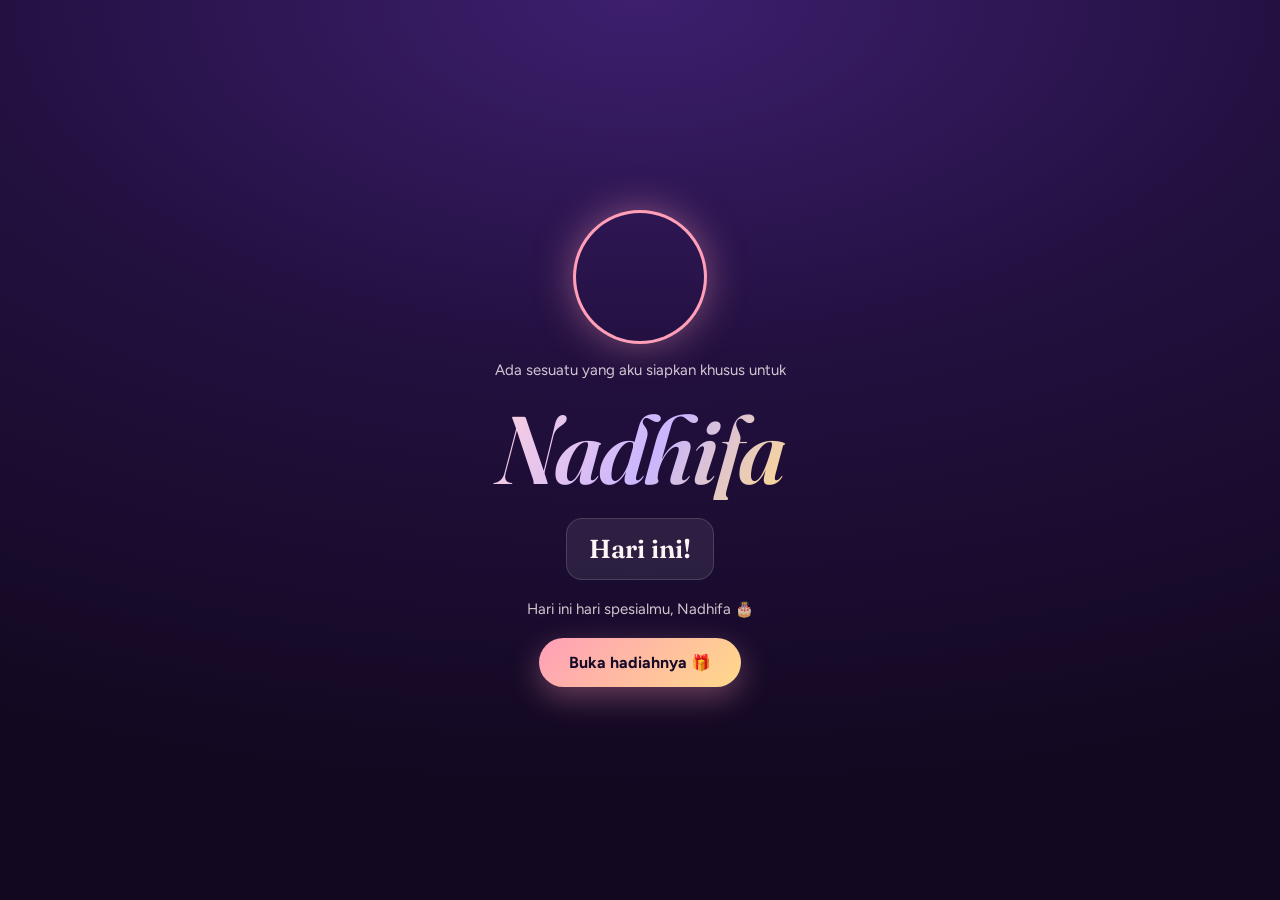
==== index.html @ c9a2a44f "Add files via upload" ====
<!DOCTYPE html>
<html lang="id"><head>
<meta charset="UTF-8"><meta name="viewport" content="width=device-width,initial-scale=1,viewport-fit=cover">
<title>Untuk Nadhifa 🤍</title>
<link rel="preconnect" href="https://fonts.googleapis.com"><link rel="preconnect" href="https://fonts.gstatic.com" crossorigin>
<link href="https://fonts.googleapis.com/css2?family=Fraunces:ital,opsz,wght@0,9..144,500;0,9..144,700;1,9..144,400;1,9..144,600&family=Figtree:wght@400;600;700&display=swap" rel="stylesheet">
<style>
:root{--ink:#170b29;--night:#2b1650;--rose:#ff9fb8;--lilac:#c9b6ff;--gold:#ffd98a;--paper:#fff5f7;--serif:'Fraunces',Georgia,serif;--sans:'Figtree',system-ui,sans-serif}
*{box-sizing:border-box;margin:0;-webkit-tap-highlight-color:transparent}
html,body{height:100%;overflow:hidden;background:var(--ink);color:var(--paper);font-family:var(--sans)}
body{background:radial-gradient(120% 90% at 50% 0%,#3d1f6e 0%,#22103f 45%,#12081f 100%)}
#bgphoto{position:fixed;inset:-5%;background-size:cover;background-position:center;filter:blur(26px) saturate(1.2);opacity:.28;transition:opacity 1s}
canvas#fx{position:fixed;inset:0;width:100%;height:100%;pointer-events:none;z-index:50}
#ghost{position:fixed;inset:0;pointer-events:none;overflow:hidden;z-index:1}
.gb{opacity:.55;position:absolute;bottom:-60px;max-width:70vw;padding:9px 14px;border-radius:18px 18px 18px 4px;background:rgba(255,255,255,.09);border:1px solid rgba(255,255,255,.14);font-size:13px;color:#ffe3ec;backdrop-filter:blur(3px);animation:rise linear forwards}
@keyframes rise{to{transform:translateY(-115vh) rotate(var(--r,0deg));opacity:0}}
.st{position:fixed;inset:0;z-index:5;display:flex;flex-direction:column;align-items:center;justify-content:center;gap:18px;padding:max(24px,env(safe-area-inset-top)) 24px max(24px,env(safe-area-inset-bottom));text-align:center;opacity:0;visibility:hidden;transform:scale(.97);transition:opacity .7s,transform .7s,visibility .7s}
.st.on{opacity:1;visibility:visible;transform:none}
h1,h2{font-family:var(--serif);font-weight:600;line-height:1.05;letter-spacing:-.02em}
h1{font-size:clamp(54px,17vw,96px);font-style:italic;background:linear-gradient(120deg,#ffd0dd,#c9b6ff 55%,#ffd98a);-webkit-background-clip:text;background-clip:text;color:transparent;padding:0 .1em}
h2{font-size:clamp(28px,8vw,40px)}
p.sub{font-size:15px;opacity:.8;max-width:30ch;line-height:1.5}
.btn{font:700 16px var(--sans);color:var(--ink);background:linear-gradient(135deg,var(--rose),var(--gold));border:0;border-radius:999px;padding:15px 30px;box-shadow:0 10px 30px rgba(255,159,184,.35);cursor:pointer;transition:transform .2s}
.btn:active{transform:scale(.95)}.btn.ghost{background:rgba(255,255,255,.1);color:var(--paper);box-shadow:none;border:1px solid rgba(255,255,255,.25)}
.btn[hidden]{display:none}
.cd{display:flex;gap:10px}.cd div{min-width:64px;padding:10px 6px;border-radius:16px;background:rgba(255,255,255,.08);border:1px solid rgba(255,255,255,.14)}
.cd b{display:block;font:600 26px var(--serif)}.cd small{font-size:11px;opacity:.7}
/* kue */
#cake{position:relative;width:300px;height:250px}
.tier{position:absolute;left:50%;transform:translateX(-50%);border-radius:14px 14px 10px 10px;box-shadow:inset 0 -10px 0 rgba(0,0,0,.08)}
.t1{bottom:0;width:290px;height:78px;background:linear-gradient(#ffc2d3,#ff9fb8)}.t2{bottom:78px;width:230px;height:66px;background:linear-gradient(#fff0f4,#ffd5e0)}.t3{bottom:144px;width:240px;height:22px;background:#c9b6ff;border-radius:12px}
.t2:before,.t1:before{content:"";position:absolute;inset:0 0 auto 0;height:20px;border-radius:14px 14px 40% 40%/14px 14px 100% 100%;background:rgba(255,255,255,.75)}
.cn{position:absolute;bottom:166px;width:8px;height:30px;border-radius:3px;background:repeating-linear-gradient(135deg,#fff,#fff 5px,var(--rose) 5px,var(--rose) 10px);cursor:pointer}
.cn:before{content:"";position:absolute;inset:-14px -9px -4px}
.fl{position:absolute;left:50%;bottom:100%;width:9px;height:15px;margin-left:-4.5px;border-radius:50% 50% 50% 50%/65% 65% 35% 35%;background:radial-gradient(#fff,var(--gold) 55%,#ff8a5c);box-shadow:0 0 12px 4px rgba(255,200,100,.7);transform-origin:50% 100%;animation:fk .35s infinite alternate}
@keyframes fk{to{transform:scale(1.12,.9) rotate(5deg)}}
.cn.off .fl{display:none}.cn.off:after{content:"";position:absolute;left:3px;bottom:100%;width:2px;height:26px;background:linear-gradient(rgba(255,255,255,.7),transparent);animation:sm 1.4s forwards}
@keyframes sm{to{transform:translateY(-34px);opacity:0}}
#left{font:600 15px var(--sans);opacity:.85}
/* hati */
#heart{width:200px;height:190px;touch-action:none;user-select:none}
.count{display:grid;grid-template-columns:1fr 1fr;gap:10px;width:min(340px,100%)}
.count div{padding:14px 8px;border-radius:18px;background:rgba(255,255,255,.08);border:1px solid rgba(255,255,255,.14)}
.count b{display:block;font:700 28px var(--serif);color:var(--gold)}.count small{font-size:12px;opacity:.8}
#game{width:100%;max-width:420px;height:52vh;border-radius:24px;background:rgba(255,255,255,.05);border:1px solid rgba(255,255,255,.14);touch-action:none}
/* surat */
#env{font-size:88px;cursor:pointer;animation:bob 2s ease-in-out infinite}@keyframes bob{50%{transform:translateY(-10px) rotate(-3deg)}}
#card{display:none;width:min(420px,100%);max-height:66vh;overflow:auto;padding:26px 22px;border-radius:22px;background:var(--paper);color:#3a2145;text-align:left;font:italic 400 17px/1.7 var(--serif);box-shadow:0 20px 60px rgba(0,0,0,.45)}
#card p{margin-bottom:14px}#card .sg{font-style:normal;font-weight:700;color:#b0336a}
.pol{position:fixed;width:104px;padding:6px 6px 22px;background:#fff;border-radius:3px;box-shadow:0 10px 24px rgba(0,0,0,.4);z-index:4;opacity:0;transition:opacity 1s}
.pol img{width:100%;aspect-ratio:1;object-fit:cover;display:block}
#s8.on~.pol{opacity:.9}
.songs{display:flex;flex-direction:column;gap:12px;width:min(340px,100%)}
.sc{display:flex;gap:14px;align-items:center;text-align:left;padding:12px;border-radius:20px;background:rgba(255,255,255,.09);border:1px solid rgba(255,255,255,.18);color:inherit;text-decoration:none}
.sc img{width:62px;height:62px;border-radius:12px;object-fit:cover}.sc b{font:600 18px var(--serif)}.sc span{display:block;font-size:13px;opacity:.7}
.skip{position:fixed;top:max(14px,env(safe-area-inset-top));right:16px;z-index:20;background:none;border:0;color:var(--paper);opacity:.5;font:600 13px var(--sans)}
#gp{width:128px;height:128px;border-radius:50%;background:center/cover;border:4px solid transparent;background-clip:padding-box;box-shadow:0 0 0 3px var(--rose),0 0 40px rgba(255,159,184,.5);display:none}
#deck{position:relative;width:min(74vw,320px);height:min(54vh,430px)}
.pc{position:absolute;inset:0;border-radius:20px;overflow:hidden;background:#000;border:6px solid #fff;box-shadow:0 18px 40px rgba(0,0,0,.5);touch-action:none;cursor:grab}
.pc i{position:absolute;inset:-12px;background-size:cover;background-position:center;filter:blur(18px) brightness(.75)}.pc img{position:relative;width:100%;height:100%;object-fit:contain;display:block;pointer-events:none}
#story{position:relative;width:min(58vw,250px);aspect-ratio:9/16;max-height:56vh;border-radius:24px;overflow:hidden;background:#000;border:3px solid rgba(255,255,255,.3);box-shadow:0 18px 50px rgba(0,0,0,.5)}
#story video{width:100%;height:100%;object-fit:cover}#bars{position:absolute;top:8px;left:8px;right:8px;display:flex;gap:4px}
#bars b{flex:1;height:3px;border-radius:3px;background:rgba(255,255,255,.35);overflow:hidden}#bars b i{display:block;height:100%;width:0;background:#fff}
#chatbox{min-height:260px;display:grid;place-items:center;cursor:pointer}#chatbox .wa{animation:pop .5s cubic-bezier(.2,1.3,.4,1)}@keyframes pop{from{transform:translateY(40px) scale(.9);opacity:0}}
@media(prefers-reduced-motion:reduce){*{animation-duration:.01s!important}}
</style></head><body>
<div id="bgphoto"></div><div id="ghost"></div><canvas id="fx"></canvas>
<button class="skip" id="skip" hidden>lewati</button>

<section class="st on" id="s0">
 <div id="gp"></div>
 <p class="sub" style="margin:0">Ada sesuatu yang aku siapkan khusus untuk</p>
 <h1>Nadhifa</h1>
 <div class="cd" id="cd"></div>
 <p class="sub" id="cdmsg">sampai ulang tahunmu yang ke-22, 28 November 2026</p>
 <button class="btn" id="open">Buka hadiahnya 🎁</button>
</section>

<section class="st" id="s1">
 <h2>Tiup lilinnya dulu, sayang</h2>
 <div id="cake"><div class="tier t1"></div><div class="tier t2"></div><div class="tier t3"></div></div>
 <div id="left">22 lilin menyala</div>
 <p class="sub">Ketuk lilinnya satu-satu, atau tahan tombol di bawah untuk meniup.</p>
 <button class="btn" id="blow">Tahan untuk meniup 💨</button>
 <button class="btn" id="n1" hidden>Lanjut</button>
</section>

<section class="st" id="s2">
 <h2>Seberapa dalam aku sayang kamu?</h2>
 <svg id="heart" viewBox="0 0 100 92"><defs><clipPath id="hc"><rect id="hr" x="0" y="92" width="100" height="92"/></clipPath><linearGradient id="hg" x1="0" y1="0" x2="1" y2="1"><stop offset="0" stop-color="#ff9fb8"/><stop offset="1" stop-color="#c9b6ff"/></linearGradient></defs>
  <path id="hp" d="M50 88C20 62 4 46 4 28 4 14 14 5 27 5c9 0 18 5 23 13C55 10 64 5 73 5c13 0 23 9 23 23 0 18-16 34-46 60z" fill="rgba(255,255,255,.1)" stroke="rgba(255,255,255,.4)" stroke-width="1.5"/>
  <path d="M50 88C20 62 4 46 4 28 4 14 14 5 27 5c9 0 18 5 23 13C55 10 64 5 73 5c13 0 23 9 23 23 0 18-16 34-46 60z" fill="url(#hg)" clip-path="url(#hc)"/></svg>
 <p class="sub" id="hmsg">Tahan hatinya sampai penuh.</p>
 <div class="count" id="stats" hidden></div>
 <button class="btn" id="n2" hidden>Lanjut</button>
</section>

<section class="st" id="s3">
 <h2>Tangkap hatiku</h2>
 <p class="sub" id="gmsg">Geser keranjangnya. Tangkap 15 hati ya.</p>
 <canvas id="game"></canvas>
</section>

<section class="st" id="s4">
 <h2>Kenangan kita</h2>
 <div id="deck"></div>
 <p class="sub" id="dmsg">Geser fotonya ke samping 👉</p>
 <button class="btn" id="n4" hidden>Lanjut</button>
</section>
<section class="st" id="s5">
 <h2>Momen kecil kita</h2>
 <div id="story"><video id="sv" muted playsinline></video><div id="bars"></div></div>
 <p class="sub">Ketuk sisi kanan atau kiri video</p>
 <button class="btn" id="n5">Lanjut</button>
</section>
<section class="st" id="s6">
 <h2>Chat favoritku</h2>
 <div id="chatbox"></div>
 <p class="sub" id="cmsg">Ketuk chatnya untuk lanjut</p>
 <button class="btn" id="n6" hidden>Lanjut</button>
</section>

<section class="st" id="s7">
 <h2 id="lt">Ada surat untukmu</h2>
 <div id="env">💌</div>
 <div id="card"></div>
 <button class="btn" id="nx" hidden>Lanjut</button>
</section>

<section class="st" id="s8">
 <h2>Selamat ulang tahun, Nadhifa 🤍</h2>
 <p class="sub">Terakhir, ada dua lagu yang kuharap bisa menceritakan sisanya.</p>
 <div class="songs">
  <a class="sc" href="lagu.html"><img src="album.jpg" alt=""><div><b>About You</b><span>The 1975 · lagu pertama</span></div></a>
  <a class="sc" href="lagu.html#2"><img src="album2.jpg" alt=""><div><b>Kita Usahakan Rumah Itu</b><span>Sal Priadi · lagu kedua</span></div></a>
 </div>
 <button class="btn ghost" id="again">Ulangi dari awal</button>
</section>

<script src="media.js"></script><script src="chats.js"></script>
<script>
const $=id=>document.getElementById(id),LETTER=["HAPPY BIRTHDAYYYYY SAYANGKUUUU, selamat ulang tahun perempuan paling aku sayanggg, selamat bertambah usia cintakuuu, tepat tanggal 28 november ini kamu genap berusia 22 tahun, aku bersyukur banget karena pada tanggal ini seseorang yang begitu berharga buat aku dilahirkan ke dunia, seseorang yang sekarang menjadi bagian penting dalam hari hari aku, seseorang yang bisa membuat aku tersenyum hanya dengan pesan sederhana, seseorang yang ceritanya selalu ingin aku dengarkan, dan seseorang yang selalu punya tempat istimewa di hati aku.", "Sayanggg, di hari ulang tahun kamu ini aku mau berterima kasih sama kamu karena sudah bertahan sejauh ini, terima kasih sudah melewati banyak hal dalam hidup kamu, termasuk hari hari yang mungkin nggak mudah, hari ketika kamu merasa lelah, kecewa, sedih, bingung, atau bahkan merasa nggak cukup baik, aku mungkin nggak selalu tahu semua hal yang pernah kamu hadapi sebelum aku hadir, tapi aku ingin kamu tahu kalau aku menghargai setiap proses yang sudah membawa kamu sampai di titik ini, aku bangga sama kamu, bangga karena kamu terus berusaha menjalani hari hari kamu, tetap bekerja, mengurus banyak hal, menyayangi orang orang di sekitar kamu, dan tetap mencoba melakukan yang terbaik meskipun terkadang keadaan nggak berjalan sesuai keinginan kamu.", "Semoga di usia yang baru ini kamu bisa semakin mengenal diri kamu sendiri, semakin percaya sama kemampuan kamu, semakin berani mengambil kesempatan baik, dan semakin yakin bahwa kamu pantas mendapatkan banyak hal baik dalam hidup.", "Aku berdoa semoga Allah selalu menjaga kamu di mana pun kamu berada, memberikan kesehatan untuk tubuh kamu, ketenangan untuk hati dan pikiran kamu, melancarkan setiap urusan kamu, melapangkan rezeki kamu, memudahkan pekerjaan dan segala cita cita kamu, mempertemukan kamu dengan orang orang yang tulus, serta menjauhkan kamu dari hal hal yang bisa menyakiti dan membuat kamu kehilangan kebahagiaan, semoga setiap doa yang selama ini kamu simpan diam diam bisa menemukan jalannya untuk terkabul, semoga hal hal yang sedang kamu usahakan diberikan hasil terbaik, dan semoga kamu selalu punya alasan untuk tersenyum setiap harinya.", "Aku juga berharap kamu bisa lebih sering memberikan waktu untuk diri sendiri, nggak harus selalu kuat, nggak harus selalu menyelesaikan semuanya dalam satu waktu, nggak harus selalu memikirkan perasaan semua orang sampai lupa memperhatikan diri kamu sendiri, kalau kamu lelah, istirahatlah sayang, kalau kamu sedih, kamu boleh menangis, kalau ada sesuatu yang mengganggu pikiran kamu, kamu boleh cerita, kamu nggak perlu merasa harus menyimpan semuanya sendirian, aku ingin kamu bisa menjalani hidup dengan lebih ringan dan merasa bahwa kamu juga layak mendapatkan perhatian, pengertian, dan kasih sayang.", "Terima kasih sudah menjadi kamu yang aku kenal sekarang, terima kasih untuk semua cerita kecil yang kamu bagikan, semua perhatian yang kamu berikan, semua candaan yang membuat aku tertawa, semua waktu yang kita habiskan bersama, bahkan untuk hal hal sederhana yang mungkin terlihat biasa tetapi selalu punya arti buat aku, aku suka mendengarkan cerita kamu tentang kegiatan sehari hari, tentang pekerjaan, makanan yang kamu inginkan, hal yang membuat kamu kesal, hal yang membuat kamu senang, sampai cerita random yang tiba tiba muncul di tengah obrolan kita, aku ingin terus mengenal kamu lebih dalam, melihat kamu tumbuh, mendukung apa yang ingin kamu capai, dan menemani kamu melewati berbagai bagian kehidupan yang akan datang.", "Aku tahu hubungan kita juga nggak selalu berjalan sempurna, ada kalanya kita berbeda pendapat, salah memahami satu sama lain, atau tanpa sengaja membuat satu sama lain merasa sedih, tapi aku berharap kita terus punya kemauan untuk saling mendengarkan, saling memahami, dan memperbaiki hal hal yang masih perlu diperbaiki, aku nggak berharap kamu menjadi seseorang yang sempurna, aku juga nggak akan menjanjikan bahwa aku selalu bisa melakukan semuanya dengan benar, tetapi aku ingin terus belajar menjadi pasangan yang lebih baik untuk kamu, seseorang yang bisa kamu ajak berbagi cerita, seseorang yang menghargai perasaan kamu, seseorang yang mendukung langkah kamu, dan seseorang yang bisa membuat kamu merasa dicintai dengan baik.", "Semoga di usia 22 tahun ini ada lebih banyak kebahagiaan yang datang kepada kamu, lebih banyak pengalaman yang menyenangkan, lebih banyak kesempatan untuk melakukan hal yang kamu sukai, lebih banyak waktu bersama orang orang yang kamu cintai, dan lebih banyak pencapaian yang bisa kamu banggakan, semoga kamu bisa mewujudkan keinginan keinginan kamu satu per satu, termasuk keinginan kecil yang mungkin belum sempat kamu ceritakan kepada siapa pun, aku ingin melihat kamu bahagia dengan kehidupan yang sedang kamu bangun.", "Sayanggg, jangan pernah merasa bahwa kamu harus menjadi orang lain supaya pantas dicintai, aku mencintai kamu sebagai diri kamu sendiri, dengan segala cerita, kebiasaan, kelebihan, kekurangan, mimpi, dan proses yang sedang kamu jalani, terima kasih sudah hadir dalam hidup aku, terima kasih sudah memberikan aku kesempatan untuk mengenal dan menyayangi kamu sejauh ini.", "Sekali lagi selamat ulang tahun yang ke 22 tahun sayangkuuu, perempuan kesayangan aku, manusia yang selalu ingin aku bahagiakan, semoga panjang umur, sehat selalu, bahagia selalu, dilancarkan segala urusannya, dimudahkan semua langkahnya, dan semoga Allah selalu melindungi kamu dalam setiap perjalanan hidup kamu, nikmati hari spesial kamu yaa cintakuuu, kamu pantas mendapatkan kebahagiaan dan kasih sayang sebanyak banyaknya, hari ini aku ingin kamu merasa disayangi, dihargai, dan dirayakan, aku sayang kamu, hari ini, besok, dan di setiap hari yang masih bisa kita jalani bersama, HAPPY BIRTHDAY MY LOVELYYYY, i love you so so much, sayanggggg 🤍"],MSGS=["semangattt bekerjanya cantikku", "hati-hati di jalannya sayang", "selamat istirahat sayangku", "bukan salah kamu sayang, kamu sama sekali gasalah", "aku juga selalu percaya sayang sama kamu", "halloww cantikku sayang", "aku sangat kangen kamu", "semoga lancar kerjanya sayang", "senyamannya kamu sayang, aku aman saja", "selamat pagi sayang, semangat ya hari ini"],STATS={"total": 39597, "sayang": 11975, "cantik": 175, "start": "2025-06-29"};
const BDAY=new Date('2026-11-28T00:00:00+07:00'),M=window.MEDIA||{fotos:[]};
let cur=0;const pad=n=>String(n).padStart(2,'0'),fmt=n=>n.toLocaleString('id-ID');
function go(n){document.querySelectorAll('.st').forEach((s,i)=>s.classList.toggle('on',i===n));cur=n;$('skip').hidden=!(n>0&&n<8);
 if(n===3)startGame();if(n===5)V.length?playV(0):go(6);if(n===6)showChat();if(n===8)burst(innerWidth/2,innerHeight/2,140);history.replaceState(0,'','#'+n)}
$('skip').onclick=()=>go(cur+1);
/* fx */
const fx=$('fx'),cx=fx.getContext('2d');let P=[];
function rs(){fx.width=innerWidth*devicePixelRatio;fx.height=innerHeight*devicePixelRatio}rs();addEventListener('resize',rs);
function burst(x,y,n){const c=['#ff9fb8','#c9b6ff','#ffd98a','#fff','#8fd3ff'];for(let i=0;i<n;i++){const a=Math.random()*6.28,s=3+Math.random()*9;P.push({x,y,vx:Math.cos(a)*s,vy:Math.sin(a)*s-6,r:3+Math.random()*4,c:c[i%5],l:1,rot:Math.random()*6})}}
(function loop(){cx.setTransform(devicePixelRatio,0,0,devicePixelRatio,0,0);cx.clearRect(0,0,innerWidth,innerHeight);P=P.filter(p=>p.l>0);for(const p of P){p.x+=p.vx;p.y+=p.vy;p.vy+=.28;p.vx*=.985;p.l-=.008;p.rot+=.2;cx.globalAlpha=Math.max(p.l,0);cx.fillStyle=p.c;cx.save();cx.translate(p.x,p.y);cx.rotate(p.rot);cx.fillRect(-p.r,-p.r/2,p.r*2,p.r);cx.restore()}requestAnimationFrame(loop)})();
/* ghost chat */
setInterval(()=>{if(!MSGS.length)return;const d=document.createElement('div');d.className='gb';d.textContent=MSGS[Math.random()*MSGS.length|0];d.style.left=Math.random()*55+'vw';d.style.setProperty('--r',(Math.random()*10-5)+'deg');d.style.animationDuration=(11+Math.random()*7)+'s';$('ghost').appendChild(d);setTimeout(()=>d.remove(),19000)},2600);
/* foto */
if(M.fotos.length){$('bgphoto').style.backgroundImage=`url(${M.fotos[0]})`;const s5=$('s8'),pos=[[4,9,-8],[68,11,7],[3,70,6],[66,72,-6]];M.fotos.slice(1,5).concat(M.fotos.length<5?M.fotos.slice(0,1):[]).slice(0,4).forEach((f,i)=>{const d=document.createElement('div');d.className='pol';d.style.cssText+=`left:${pos[i][0]}vw;top:${pos[i][1]}vh;transform:rotate(${pos[i][2]}deg)`;d.innerHTML=`<img src="${f}" alt="">`;s5.after(d)})}
/* 0 countdown */
function tick(){const d=BDAY-new Date();if(d<=0){$('cd').innerHTML='<div style="padding:14px 22px"><b>Hari ini!</b></div>';$('cdmsg').textContent='Hari ini hari spesialmu, Nadhifa 🎂';return}
 const v=[[Math.floor(d/864e5),'hari'],[Math.floor(d/36e5)%24,'jam'],[Math.floor(d/6e4)%60,'menit'],[Math.floor(d/1e3)%60,'detik']];$('cd').innerHTML=v.map(([n,l])=>`<div><b>${pad(n)}</b><small>${l}</small></div>`).join('')}
tick();setInterval(tick,1000);$('open').onclick=()=>{burst(innerWidth/2,innerHeight*.6,60);go(1)};
/* 1 kue */
const cake=$('cake');let lit=22;
for(let i=0;i<22;i++){const r=i<11?0:1,k=i%11,c=document.createElement('div');c.className='cn';c.style.left=(26+k*24+(r?12:0))+'px';c.style.bottom=(166+(r?-9:3))+'px';c.innerHTML='<i class="fl"></i>';c.onclick=()=>out(c);cake.appendChild(c)}
function out(c){if(c.classList.contains('off'))return;c.classList.add('off');lit--;navigator.vibrate&&navigator.vibrate(15);$('left').textContent=lit?lit+' lilin menyala':'Semua padam. Semoga semua doamu terkabul 🤍';if(!lit){clearInterval(bt);burst(innerWidth/2,innerHeight*.45,180);$('blow').hidden=true;$('n1').hidden=false}}
let bt;const blow=()=>{bt=setInterval(()=>{const l=[...cake.querySelectorAll('.cn:not(.off)')];if(l.length)out(l[Math.random()*l.length|0])},110)},stop=()=>clearInterval(bt);
$('blow').onpointerdown=blow;$('blow').onpointerup=$('blow').onpointerleave=stop;$('n1').onclick=()=>go(2);
/* 2 hati */
let fill=0,hold,done2=0;const hr=$('hr');
function setF(v){fill=Math.max(0,Math.min(100,v));hr.setAttribute('y',92-fill*.92+'');$('hmsg').textContent=fill<100?'Tahan terus... '+Math.floor(fill)+'%':'Penuh. Tapi ini belum seberapa.'}
$('heart').onpointerdown=e=>{if(done2)return;clearInterval(hold);hold=setInterval(()=>{setF(fill+1.3);if(fill>=100)finish2()},40)};
['pointerup','pointerleave'].forEach(ev=>$('heart').addEventListener(ev,()=>{clearInterval(hold);if(!done2)hold=setInterval(()=>{setF(fill-1.5);if(fill<=0)clearInterval(hold)},40)}));
function finish2(){done2=1;clearInterval(hold);burst(innerWidth/2,innerHeight*.35,90);const days=Math.floor((new Date()-new Date(STATS.start))/864e5),S=[[STATS.total,'pesan yang kita kirim'],[STATS.sayang,'kali kata “sayang”'],[days,'hari sejak obrolan pertama'],[STATS.cantik,'kali aku bilang kamu cantik']],box=$('stats');box.hidden=false;box.innerHTML=S.map(s=>`<div><b data-n="${s[0]}">0</b><small>${s[1]}</small></div>`).join('');
 box.querySelectorAll('b').forEach(b=>{const t=+b.dataset.n,t0=performance.now();(function f(n){const k=Math.min((n-t0)/1800,1);b.textContent=fmt(Math.round(t*(1-Math.pow(1-k,3))));k<1&&requestAnimationFrame(f)})(t0)});
 $('hmsg').textContent='Dan angka-angka itu pun nggak cukup untuk menghitung rasa sayangku.';$('n2').hidden=false;$('heart').style.width='110px'}
$('n2').onclick=()=>go(3);

/* gate foto */
if(M.fotos.length){$('gp').style.display='block';$('gp').style.backgroundImage=`url(${M.fotos[1]||M.fotos[0]})`}
/* 4 deck */
const DF=M.fotos.slice(0,30);let di=0;
function buildDeck(){const dk=$('deck');dk.innerHTML='';DF.slice().reverse().forEach((f,k)=>{const c=document.createElement('div');c.className='pc';c.style.transform=`rotate(${(Math.random()*6-3)}deg)`;c.innerHTML=`<i style="background-image:url(${f})"></i><img src="${f}" alt="">`;dk.appendChild(c)});bindTop()}
function bindTop(){const top=$('deck').lastElementChild;if(!top){$('dmsg').textContent='Itu semua kenangan yang bisa muat di sini 🤍';$('n4').hidden=false;return}
 let sx=0,dx=0,drag=0;top.onpointerdown=e=>{drag=1;sx=e.clientX;top.setPointerCapture(e.pointerId);top.style.transition='none'};
 top.onpointermove=e=>{if(!drag)return;dx=e.clientX-sx;top.style.transform=`translateX(${dx}px) rotate(${dx/14}deg)`};
 top.onpointerup=()=>{drag=0;top.style.transition='transform .45s,opacity .45s';if(Math.abs(dx)>80){top.style.transform=`translateX(${dx>0?600:-600}px) rotate(${dx/6}deg)`;top.style.opacity=0;di++;$('dmsg').textContent=di+' / '+DF.length+' kenangan';if(di>=6)$('n4').hidden=false;setTimeout(()=>{top.remove();bindTop()},380)}else top.style.transform='';dx=0}}
buildDeck();$('n4').onclick=()=>go(5);
/* 5 stories */
const V=M.videos||[];let vi=0;const sv=$('sv');
$('bars').innerHTML=V.map(()=>'<b><i></i></b>').join('');
function playV(i){vi=(i+V.length)%V.length;sv.src=V[vi];sv.play().catch(()=>{});[...$('bars').children].forEach((b,k)=>b.firstChild.style.width=k<vi?'100%':'0')}
sv.ontimeupdate=()=>{const b=$('bars').children[vi];if(b&&sv.duration)b.firstChild.style.width=sv.currentTime/sv.duration*100+'%'};sv.onended=()=>playV(vi+1);
$('story').onclick=e=>{const r=$('story').getBoundingClientRect();playV(vi+(e.clientX-r.left>r.width/2?1:-1))};
$('n5').onclick=()=>{sv.pause();go(6)};
/* 6 chats */
let ci=0;const CH=window.CHATS||[];
function showChat(){$('chatbox').innerHTML=chatCardHTML(CH[ci%CH.length]);$('cmsg').textContent=CH.length?`Ketuk chatnya untuk lanjut (${ci%CH.length+1}/${CH.length})`:'';if(ci>=3)$('n6').hidden=false}
$('chatbox').onclick=()=>{ci++;showChat();navigator.vibrate&&navigator.vibrate(8)};$('n6').onclick=()=>go(7);
/* 3 game */
const gc=$('game'),g=gc.getContext('2d');let G=null;
function startGame(){if(G)return;const W=gc.width=gc.clientWidth*2,H=gc.height=gc.clientHeight*2;G={bx:W/2,hs:[],n:0,run:1,W,H};const mv=e=>{const r=gc.getBoundingClientRect();G.bx=(e.clientX-r.left)/r.width*W};gc.onpointermove=mv;gc.onpointerdown=mv;let sp=0;
 (function f(){if(!G.run)return;g.clearRect(0,0,W,H);if(++sp%32==0)G.hs.push({x:60+Math.random()*(W-120),y:-40,v:4+Math.random()*3,e:['🤍','💗','💖','🩷'][Math.random()*4|0]});
 g.font='56px serif';g.textAlign='center';for(const h of G.hs){h.y+=h.v;g.fillText(h.e,h.x,h.y);if(h.y>H-110&&h.y<H-40&&Math.abs(h.x-G.bx)<80){h.y=9e9;G.n++;$('gmsg').textContent=G.n+' / 15 hati tertangkap';navigator.vibrate&&navigator.vibrate(10)}}
 G.hs=G.hs.filter(h=>h.y<H+60);g.font='84px serif';g.fillText('🧺',G.bx,H-30);
 if(G.n>=15){G.run=0;burst(innerWidth/2,innerHeight/2,120);$('gmsg').textContent='Kamu menangkap semuanya 🤍';setTimeout(()=>go(4),1500);return}requestAnimationFrame(f)})()}
/* 4 surat */
$('env').onclick=()=>{$('env').style.display='none';$('lt').textContent='Dari aku, untuk kamu';const c=$('card');c.style.display='block';let i=0,typing=false,skipT=0;
 function nextP(){if(i>=LETTER.length){c.insertAdjacentHTML('beforeend','<p class="sg">Dengan sayang,<br>Afa 🤍</p>');$('nx').hidden=false;c.scrollTop=1e5;return}const p=document.createElement('p');c.appendChild(p);const t=LETTER[i++];let k=0;typing=true;skipT=()=>{k=t.length};
  (function w(){k=Math.min(k+2,t.length);p.textContent=t.slice(0,k);c.scrollTop=1e5;if(k<t.length)setTimeout(w,26);else{typing=false;setTimeout(nextP,900)}})()}
 c.onclick=()=>skipT&&skipT();nextP()};
$('nx').onclick=()=>go(8);
$('again').onclick=()=>{location.hash='';location.reload()};
const h=+location.hash.slice(1);if(h>0&&h<9)go(h);
</script></body></html>
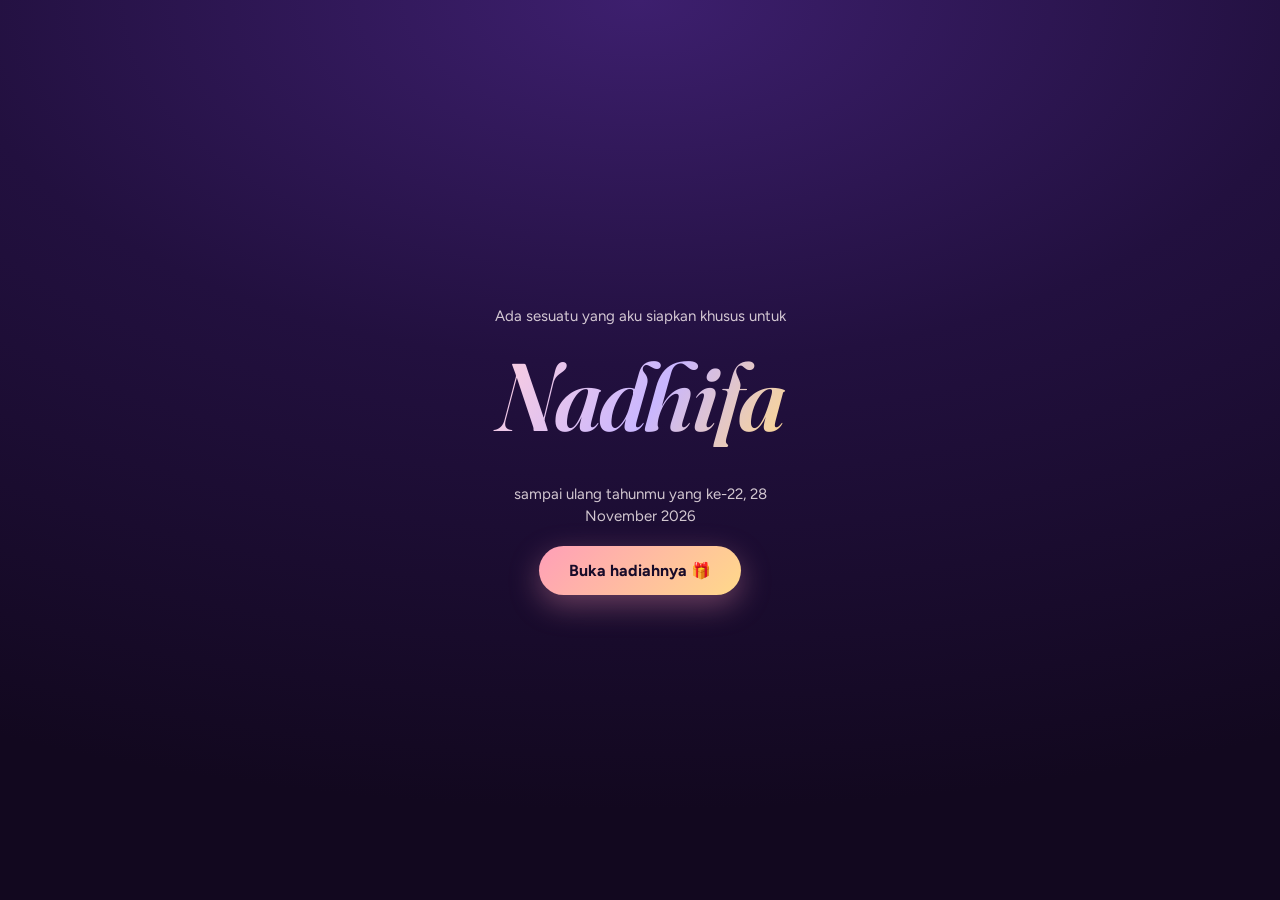
==== commit fd34ab2d: "Add files via upload" ====
--- a/index.html
+++ b/index.html
@@ -12,7 +12,7 @@
 #bgphoto{position:fixed;inset:-5%;background-size:cover;background-position:center;filter:blur(26px) saturate(1.2);opacity:.28;transition:opacity 1s}
 canvas#fx{position:fixed;inset:0;width:100%;height:100%;pointer-events:none;z-index:50}
 #ghost{position:fixed;inset:0;pointer-events:none;overflow:hidden;z-index:1}
-.gb{opacity:.55;position:absolute;bottom:-60px;max-width:70vw;padding:9px 14px;border-radius:18px 18px 18px 4px;background:rgba(255,255,255,.09);border:1px solid rgba(255,255,255,.14);font-size:13px;color:#ffe3ec;backdrop-filter:blur(3px);animation:rise linear forwards}
+.gb{opacity:.8;position:absolute;bottom:-80px;animation:rise linear forwards}
 @keyframes rise{to{transform:translateY(-115vh) rotate(var(--r,0deg));opacity:0}}
 .st{position:fixed;inset:0;z-index:5;display:flex;flex-direction:column;align-items:center;justify-content:center;gap:18px;padding:max(24px,env(safe-area-inset-top)) 24px max(24px,env(safe-area-inset-bottom));text-align:center;opacity:0;visibility:hidden;transform:scale(.97);transition:opacity .7s,transform .7s,visibility .7s}
 .st.on{opacity:1;visibility:visible;transform:none}
@@ -46,7 +46,7 @@
 /* surat */
 #env{font-size:88px;cursor:pointer;animation:bob 2s ease-in-out infinite}@keyframes bob{50%{transform:translateY(-10px) rotate(-3deg)}}
 #card{display:none;width:min(420px,100%);max-height:66vh;overflow:auto;padding:26px 22px;border-radius:22px;background:var(--paper);color:#3a2145;text-align:left;font:italic 400 17px/1.7 var(--serif);box-shadow:0 20px 60px rgba(0,0,0,.45)}
-#card p{margin-bottom:14px}#card .sg{font-style:normal;font-weight:700;color:#b0336a}
+#card{scrollbar-width:thin;scrollbar-color:#d9a3be transparent;-webkit-overflow-scrolling:touch;overscroll-behavior:contain}#card p{margin-bottom:14px}#card .sg{font-style:normal;font-weight:700;color:#b0336a}
 .pol{position:fixed;width:104px;padding:6px 6px 22px;background:#fff;border-radius:3px;box-shadow:0 10px 24px rgba(0,0,0,.4);z-index:4;opacity:0;transition:opacity 1s}
 .pol img{width:100%;aspect-ratio:1;object-fit:cover;display:block}
 #s8.on~.pol{opacity:.9}
@@ -123,7 +123,7 @@
 <section class="st" id="s7">
  <h2 id="lt">Ada surat untukmu</h2>
  <div id="env">💌</div>
- <div id="card"></div>
+ <div id="card"></div><p class="sub" id="lmsg" hidden>Geser ke bawah untuk membaca sampai habis ↓</p>
  <button class="btn" id="nx" hidden>Lanjut</button>
 </section>
 
@@ -151,7 +151,7 @@
 function burst(x,y,n){const c=['#ff9fb8','#c9b6ff','#ffd98a','#fff','#8fd3ff'];for(let i=0;i<n;i++){const a=Math.random()*6.28,s=3+Math.random()*9;P.push({x,y,vx:Math.cos(a)*s,vy:Math.sin(a)*s-6,r:3+Math.random()*4,c:c[i%5],l:1,rot:Math.random()*6})}}
 (function loop(){cx.setTransform(devicePixelRatio,0,0,devicePixelRatio,0,0);cx.clearRect(0,0,innerWidth,innerHeight);P=P.filter(p=>p.l>0);for(const p of P){p.x+=p.vx;p.y+=p.vy;p.vy+=.28;p.vx*=.985;p.l-=.008;p.rot+=.2;cx.globalAlpha=Math.max(p.l,0);cx.fillStyle=p.c;cx.save();cx.translate(p.x,p.y);cx.rotate(p.rot);cx.fillRect(-p.r,-p.r/2,p.r*2,p.r);cx.restore()}requestAnimationFrame(loop)})();
 /* ghost chat */
-setInterval(()=>{if(!MSGS.length)return;const d=document.createElement('div');d.className='gb';d.textContent=MSGS[Math.random()*MSGS.length|0];d.style.left=Math.random()*55+'vw';d.style.setProperty('--r',(Math.random()*10-5)+'deg');d.style.animationDuration=(11+Math.random()*7)+'s';$('ghost').appendChild(d);setTimeout(()=>d.remove(),19000)},2600);
+setInterval(()=>{const S=window.STAR||[];if(!S.length)return;const d=document.createElement('div');d.className='gb';d.innerHTML=starHTML(S[Math.random()*S.length|0]);d.style.left=Math.random()*55+'vw';d.style.setProperty('--r',(Math.random()*10-5)+'deg');d.style.animationDuration=(11+Math.random()*7)+'s';$('ghost').appendChild(d);setTimeout(()=>d.remove(),19000)},2600);
 /* foto */
 if(M.fotos.length){$('bgphoto').style.backgroundImage=`url(${M.fotos[0]})`;const s5=$('s8'),pos=[[4,9,-8],[68,11,7],[3,70,6],[66,72,-6]];M.fotos.slice(1,5).concat(M.fotos.length<5?M.fotos.slice(0,1):[]).slice(0,4).forEach((f,i)=>{const d=document.createElement('div');d.className='pol';d.style.cssText+=`left:${pos[i][0]}vw;top:${pos[i][1]}vh;transform:rotate(${pos[i][2]}deg)`;d.innerHTML=`<img src="${f}" alt="">`;s5.after(d)})}
 /* 0 countdown */
@@ -203,10 +203,7 @@
  G.hs=G.hs.filter(h=>h.y<H+60);g.font='84px serif';g.fillText('🧺',G.bx,H-30);
  if(G.n>=15){G.run=0;burst(innerWidth/2,innerHeight/2,120);$('gmsg').textContent='Kamu menangkap semuanya 🤍';setTimeout(()=>go(4),1500);return}requestAnimationFrame(f)})()}
 /* 4 surat */
-$('env').onclick=()=>{$('env').style.display='none';$('lt').textContent='Dari aku, untuk kamu';const c=$('card');c.style.display='block';let i=0,typing=false,skipT=0;
- function nextP(){if(i>=LETTER.length){c.insertAdjacentHTML('beforeend','<p class="sg">Dengan sayang,<br>Afa 🤍</p>');$('nx').hidden=false;c.scrollTop=1e5;return}const p=document.createElement('p');c.appendChild(p);const t=LETTER[i++];let k=0;typing=true;skipT=()=>{k=t.length};
-  (function w(){k=Math.min(k+2,t.length);p.textContent=t.slice(0,k);c.scrollTop=1e5;if(k<t.length)setTimeout(w,26);else{typing=false;setTimeout(nextP,900)}})()}
- c.onclick=()=>skipT&&skipT();nextP()};
+$('env').onclick=()=>{$('env').style.display='none';$('lt').textContent='Dari aku, untuk kamu';const c=$('card');c.innerHTML=LETTER.map(t=>`<p>${t}</p>`).join('')+'<p class="sg">Dengan sayang,<br>Afa 🤍</p>';c.style.display='block';c.scrollTop=0;const m=$('lmsg');m.hidden=false;const chk=()=>{if(c.scrollTop+c.clientHeight>=c.scrollHeight-24){$('nx').hidden=false;m.hidden=true}};c.onscroll=chk;chk();setTimeout(()=>$('nx').hidden=false,60000)};
 $('nx').onclick=()=>go(8);
 $('again').onclick=()=>{location.hash='';location.reload()};
 const h=+location.hash.slice(1);if(h>0&&h<9)go(h);
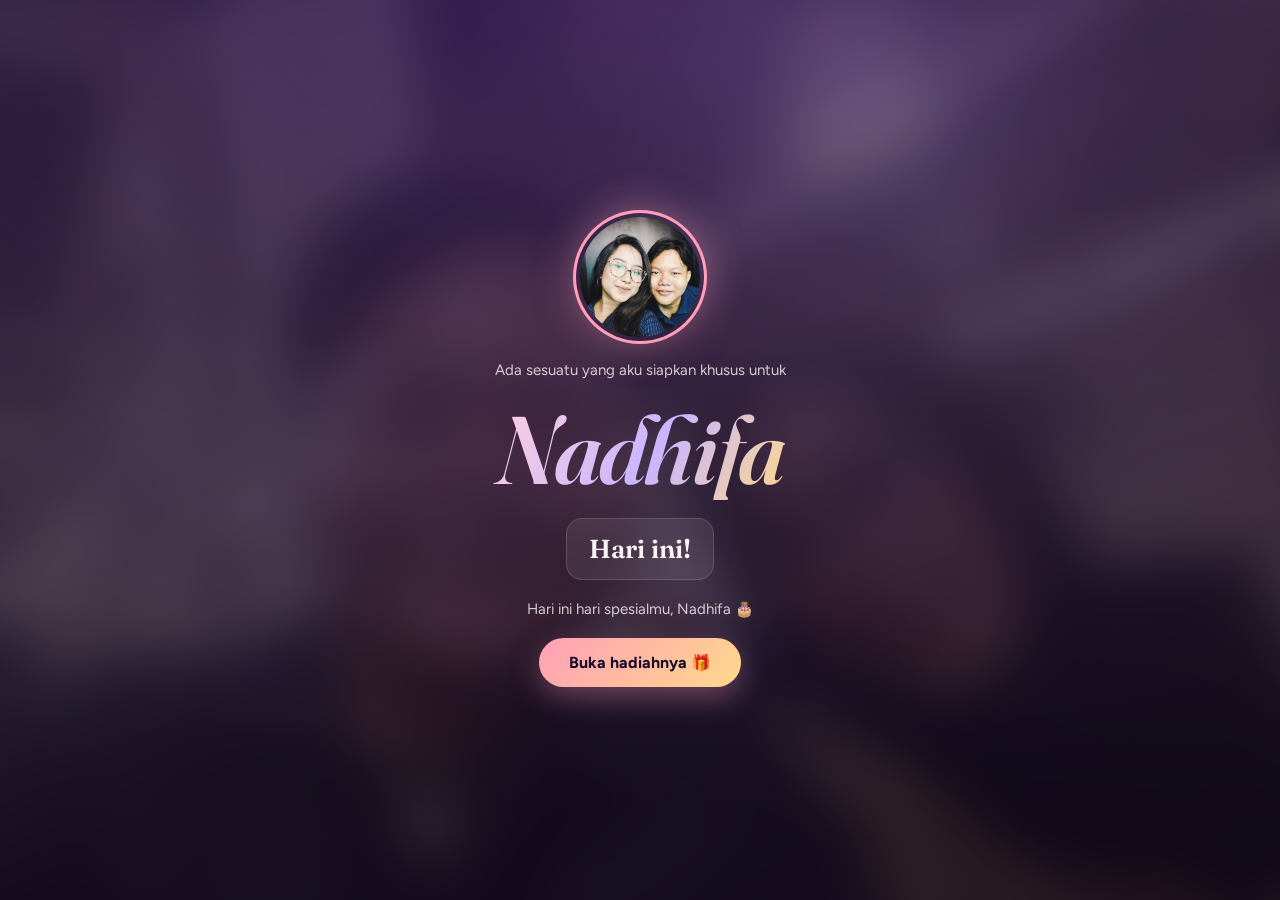
==== commit f3727f8e: "Add files via upload" ====
--- a/index.html
+++ b/index.html
@@ -12,7 +12,7 @@
 #bgphoto{position:fixed;inset:-5%;background-size:cover;background-position:center;filter:blur(26px) saturate(1.2);opacity:.28;transition:opacity 1s}
 canvas#fx{position:fixed;inset:0;width:100%;height:100%;pointer-events:none;z-index:50}
 #ghost{position:fixed;inset:0;pointer-events:none;overflow:hidden;z-index:1}
-.gb{opacity:.8;position:absolute;bottom:-80px;animation:rise linear forwards}
+.gb{opacity:.55;position:absolute;bottom:-60px;max-width:70vw;padding:9px 14px;border-radius:18px 18px 18px 4px;background:rgba(255,255,255,.09);border:1px solid rgba(255,255,255,.14);font-size:13px;color:#ffe3ec;backdrop-filter:blur(3px);animation:rise linear forwards}
 @keyframes rise{to{transform:translateY(-115vh) rotate(var(--r,0deg));opacity:0}}
 .st{position:fixed;inset:0;z-index:5;display:flex;flex-direction:column;align-items:center;justify-content:center;gap:18px;padding:max(24px,env(safe-area-inset-top)) 24px max(24px,env(safe-area-inset-bottom));text-align:center;opacity:0;visibility:hidden;transform:scale(.97);transition:opacity .7s,transform .7s,visibility .7s}
 .st.on{opacity:1;visibility:visible;transform:none}
@@ -46,7 +46,7 @@
 /* surat */
 #env{font-size:88px;cursor:pointer;animation:bob 2s ease-in-out infinite}@keyframes bob{50%{transform:translateY(-10px) rotate(-3deg)}}
 #card{display:none;width:min(420px,100%);max-height:66vh;overflow:auto;padding:26px 22px;border-radius:22px;background:var(--paper);color:#3a2145;text-align:left;font:italic 400 17px/1.7 var(--serif);box-shadow:0 20px 60px rgba(0,0,0,.45)}
-#card{scrollbar-width:thin;scrollbar-color:#d9a3be transparent;-webkit-overflow-scrolling:touch;overscroll-behavior:contain}#card p{margin-bottom:14px}#card .sg{font-style:normal;font-weight:700;color:#b0336a}
+#card p{margin-bottom:14px}#card .sg{font-style:normal;font-weight:700;color:#b0336a}
 .pol{position:fixed;width:104px;padding:6px 6px 22px;background:#fff;border-radius:3px;box-shadow:0 10px 24px rgba(0,0,0,.4);z-index:4;opacity:0;transition:opacity 1s}
 .pol img{width:100%;aspect-ratio:1;object-fit:cover;display:block}
 #s8.on~.pol{opacity:.9}
@@ -123,7 +123,7 @@
 <section class="st" id="s7">
  <h2 id="lt">Ada surat untukmu</h2>
  <div id="env">💌</div>
- <div id="card"></div><p class="sub" id="lmsg" hidden>Geser ke bawah untuk membaca sampai habis ↓</p>
+ <div id="card"></div>
  <button class="btn" id="nx" hidden>Lanjut</button>
 </section>
 
@@ -151,7 +151,7 @@
 function burst(x,y,n){const c=['#ff9fb8','#c9b6ff','#ffd98a','#fff','#8fd3ff'];for(let i=0;i<n;i++){const a=Math.random()*6.28,s=3+Math.random()*9;P.push({x,y,vx:Math.cos(a)*s,vy:Math.sin(a)*s-6,r:3+Math.random()*4,c:c[i%5],l:1,rot:Math.random()*6})}}
 (function loop(){cx.setTransform(devicePixelRatio,0,0,devicePixelRatio,0,0);cx.clearRect(0,0,innerWidth,innerHeight);P=P.filter(p=>p.l>0);for(const p of P){p.x+=p.vx;p.y+=p.vy;p.vy+=.28;p.vx*=.985;p.l-=.008;p.rot+=.2;cx.globalAlpha=Math.max(p.l,0);cx.fillStyle=p.c;cx.save();cx.translate(p.x,p.y);cx.rotate(p.rot);cx.fillRect(-p.r,-p.r/2,p.r*2,p.r);cx.restore()}requestAnimationFrame(loop)})();
 /* ghost chat */
-setInterval(()=>{const S=window.STAR||[];if(!S.length)return;const d=document.createElement('div');d.className='gb';d.innerHTML=starHTML(S[Math.random()*S.length|0]);d.style.left=Math.random()*55+'vw';d.style.setProperty('--r',(Math.random()*10-5)+'deg');d.style.animationDuration=(11+Math.random()*7)+'s';$('ghost').appendChild(d);setTimeout(()=>d.remove(),19000)},2600);
+setInterval(()=>{if(!MSGS.length)return;const d=document.createElement('div');d.className='gb';d.textContent=MSGS[Math.random()*MSGS.length|0];d.style.left=Math.random()*55+'vw';d.style.setProperty('--r',(Math.random()*10-5)+'deg');d.style.animationDuration=(11+Math.random()*7)+'s';$('ghost').appendChild(d);setTimeout(()=>d.remove(),19000)},2600);
 /* foto */
 if(M.fotos.length){$('bgphoto').style.backgroundImage=`url(${M.fotos[0]})`;const s5=$('s8'),pos=[[4,9,-8],[68,11,7],[3,70,6],[66,72,-6]];M.fotos.slice(1,5).concat(M.fotos.length<5?M.fotos.slice(0,1):[]).slice(0,4).forEach((f,i)=>{const d=document.createElement('div');d.className='pol';d.style.cssText+=`left:${pos[i][0]}vw;top:${pos[i][1]}vh;transform:rotate(${pos[i][2]}deg)`;d.innerHTML=`<img src="${f}" alt="">`;s5.after(d)})}
 /* 0 countdown */
@@ -203,7 +203,10 @@
  G.hs=G.hs.filter(h=>h.y<H+60);g.font='84px serif';g.fillText('🧺',G.bx,H-30);
  if(G.n>=15){G.run=0;burst(innerWidth/2,innerHeight/2,120);$('gmsg').textContent='Kamu menangkap semuanya 🤍';setTimeout(()=>go(4),1500);return}requestAnimationFrame(f)})()}
 /* 4 surat */
-$('env').onclick=()=>{$('env').style.display='none';$('lt').textContent='Dari aku, untuk kamu';const c=$('card');c.innerHTML=LETTER.map(t=>`<p>${t}</p>`).join('')+'<p class="sg">Dengan sayang,<br>Afa 🤍</p>';c.style.display='block';c.scrollTop=0;const m=$('lmsg');m.hidden=false;const chk=()=>{if(c.scrollTop+c.clientHeight>=c.scrollHeight-24){$('nx').hidden=false;m.hidden=true}};c.onscroll=chk;chk();setTimeout(()=>$('nx').hidden=false,60000)};
+$('env').onclick=()=>{$('env').style.display='none';$('lt').textContent='Dari aku, untuk kamu';const c=$('card');c.style.display='block';let i=0,typing=false,skipT=0;
+ function nextP(){if(i>=LETTER.length){c.insertAdjacentHTML('beforeend','<p class="sg">Dengan sayang,<br>Afa 🤍</p>');$('nx').hidden=false;c.scrollTop=1e5;return}const p=document.createElement('p');c.appendChild(p);const t=LETTER[i++];let k=0;typing=true;skipT=()=>{k=t.length};
+  (function w(){k=Math.min(k+2,t.length);p.textContent=t.slice(0,k);c.scrollTop=1e5;if(k<t.length)setTimeout(w,26);else{typing=false;setTimeout(nextP,900)}})()}
+ c.onclick=()=>skipT&&skipT();nextP()};
 $('nx').onclick=()=>go(8);
 $('again').onclick=()=>{location.hash='';location.reload()};
 const h=+location.hash.slice(1);if(h>0&&h<9)go(h);
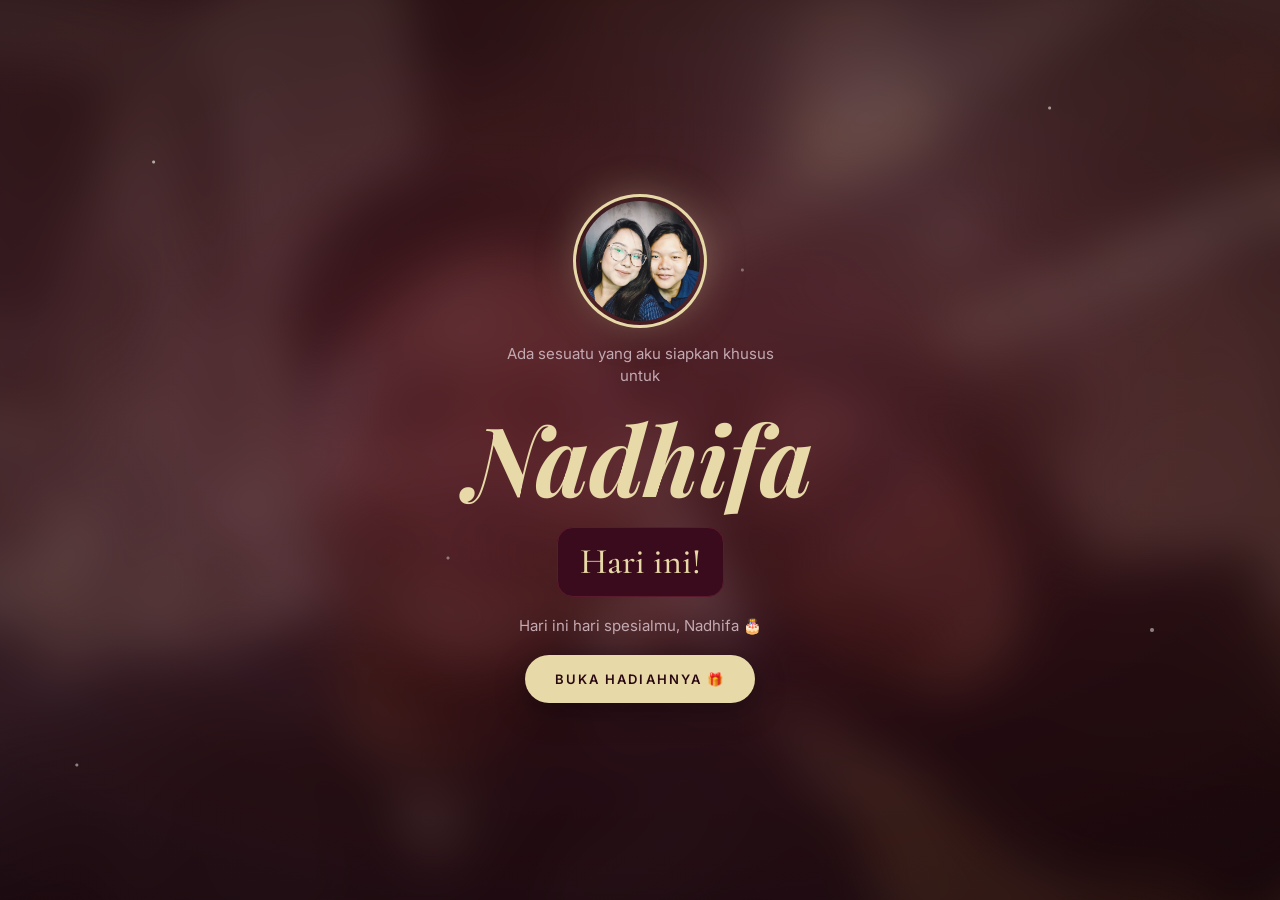
==== commit c2adeae9: "Add files via upload" ====
--- a/index.html
+++ b/index.html
@@ -3,33 +3,33 @@
 <meta charset="UTF-8"><meta name="viewport" content="width=device-width,initial-scale=1,viewport-fit=cover">
 <title>Untuk Nadhifa 🤍</title>
 <link rel="preconnect" href="https://fonts.googleapis.com"><link rel="preconnect" href="https://fonts.gstatic.com" crossorigin>
-<link href="https://fonts.googleapis.com/css2?family=Fraunces:ital,opsz,wght@0,9..144,500;0,9..144,700;1,9..144,400;1,9..144,600&family=Figtree:wght@400;600;700&display=swap" rel="stylesheet">
+<link href="https://fonts.googleapis.com/css2?family=Playfair+Display:ital,wght@0,500;0,700;0,800;1,500;1,700&family=Cormorant+Garamond:ital,wght@0,400;0,500;0,600;1,500&family=Inter:wght@400;500;600;700&display=swap" rel="stylesheet">
 <style>
-:root{--ink:#170b29;--night:#2b1650;--rose:#ff9fb8;--lilac:#c9b6ff;--gold:#ffd98a;--paper:#fff5f7;--serif:'Fraunces',Georgia,serif;--sans:'Figtree',system-ui,sans-serif}
+:root{--ink:#1c050b;--night:#340a19;--wine:#5e0f25;--rose:#c4566e;--lilac:#e8d9a8;--gold:#e8d9a8;--paper:#faf3e6;--serif:'Playfair Display',Georgia,serif;--sans:'Inter',system-ui,sans-serif;--cg:'Cormorant Garamond',Georgia,serif}
 *{box-sizing:border-box;margin:0;-webkit-tap-highlight-color:transparent}
 html,body{height:100%;overflow:hidden;background:var(--ink);color:var(--paper);font-family:var(--sans)}
-body{background:radial-gradient(120% 90% at 50% 0%,#3d1f6e 0%,#22103f 45%,#12081f 100%)}
+body{background:radial-gradient(90% 70% at 50% 45%,#470b1d 0%,#2a0812 55%,#1b050c 100%)}
 #bgphoto{position:fixed;inset:-5%;background-size:cover;background-position:center;filter:blur(26px) saturate(1.2);opacity:.28;transition:opacity 1s}
 canvas#fx{position:fixed;inset:0;width:100%;height:100%;pointer-events:none;z-index:50}
 #ghost{position:fixed;inset:0;pointer-events:none;overflow:hidden;z-index:1}
-.gb{opacity:.55;position:absolute;bottom:-60px;max-width:70vw;padding:9px 14px;border-radius:18px 18px 18px 4px;background:rgba(255,255,255,.09);border:1px solid rgba(255,255,255,.14);font-size:13px;color:#ffe3ec;backdrop-filter:blur(3px);animation:rise linear forwards}
+.gb{opacity:.55;position:absolute;bottom:-60px;max-width:70vw;padding:9px 14px;border-radius:18px 18px 18px 4px;background:rgba(255,255,255,.09);border:1px solid rgba(255,255,255,.14);font-size:13px;color:#f3e3d3;backdrop-filter:blur(3px);animation:rise linear forwards}
 @keyframes rise{to{transform:translateY(-115vh) rotate(var(--r,0deg));opacity:0}}
 .st{position:fixed;inset:0;z-index:5;display:flex;flex-direction:column;align-items:center;justify-content:center;gap:18px;padding:max(24px,env(safe-area-inset-top)) 24px max(24px,env(safe-area-inset-bottom));text-align:center;opacity:0;visibility:hidden;transform:scale(.97);transition:opacity .7s,transform .7s,visibility .7s}
 .st.on{opacity:1;visibility:visible;transform:none}
-h1,h2{font-family:var(--serif);font-weight:600;line-height:1.05;letter-spacing:-.02em}
-h1{font-size:clamp(54px,17vw,96px);font-style:italic;background:linear-gradient(120deg,#ffd0dd,#c9b6ff 55%,#ffd98a);-webkit-background-clip:text;background-clip:text;color:transparent;padding:0 .1em}
+h1,h2{font-family:var(--serif);font-weight:700;line-height:1.08;letter-spacing:-.01em;color:var(--paper)}
+h1{font-size:clamp(54px,17vw,96px);font-style:italic;font-weight:700;color:#e8d9a8;padding:0 .1em}
 h2{font-size:clamp(28px,8vw,40px)}
-p.sub{font-size:15px;opacity:.8;max-width:30ch;line-height:1.5}
-.btn{font:700 16px var(--sans);color:var(--ink);background:linear-gradient(135deg,var(--rose),var(--gold));border:0;border-radius:999px;padding:15px 30px;box-shadow:0 10px 30px rgba(255,159,184,.35);cursor:pointer;transition:transform .2s}
-.btn:active{transform:scale(.95)}.btn.ghost{background:rgba(255,255,255,.1);color:var(--paper);box-shadow:none;border:1px solid rgba(255,255,255,.25)}
+p.sub{font-size:15px;color:#c3a9b1;max-width:30ch;line-height:1.5}
+.btn{font:600 13px var(--sans);letter-spacing:.16em;text-transform:uppercase;color:#2a0812;background:#e8d9a8;border:0;border-radius:999px;padding:16px 30px;box-shadow:0 10px 30px rgba(0,0,0,.35);cursor:pointer;transition:transform .2s}
+.btn:active{transform:scale(.95)}.btn.ghost{background:transparent;color:#e8d9a8;box-shadow:none;border:1px solid #e8d9a8}
 .btn[hidden]{display:none}
-.cd{display:flex;gap:10px}.cd div{min-width:64px;padding:10px 6px;border-radius:16px;background:rgba(255,255,255,.08);border:1px solid rgba(255,255,255,.14)}
-.cd b{display:block;font:600 26px var(--serif)}.cd small{font-size:11px;opacity:.7}
+.cd{display:flex;gap:10px}.cd div{min-width:64px;padding:10px 6px;border-radius:16px;background:#3a0b1c;border:1px solid #5c1a2f}
+.cd b{display:block;font:500 36px/1.1 var(--cg);color:#e8d9a8}.cd small{font-size:10px;letter-spacing:.18em;text-transform:uppercase;color:#c3a9b1}
 /* kue */
 #cake{position:relative;width:300px;height:250px}
 .tier{position:absolute;left:50%;transform:translateX(-50%);border-radius:14px 14px 10px 10px;box-shadow:inset 0 -10px 0 rgba(0,0,0,.08)}
-.t1{bottom:0;width:290px;height:78px;background:linear-gradient(#ffc2d3,#ff9fb8)}.t2{bottom:78px;width:230px;height:66px;background:linear-gradient(#fff0f4,#ffd5e0)}.t3{bottom:144px;width:240px;height:22px;background:#c9b6ff;border-radius:12px}
-.t2:before,.t1:before{content:"";position:absolute;inset:0 0 auto 0;height:20px;border-radius:14px 14px 40% 40%/14px 14px 100% 100%;background:rgba(255,255,255,.75)}
+.t1{bottom:0;width:290px;height:78px;background:linear-gradient(#8a1a3d,#5e0f25)}.t2{bottom:78px;width:230px;height:66px;background:linear-gradient(#f8efdc,#e8d9a8)}.t3{bottom:144px;width:240px;height:22px;background:#a02a4c;border-radius:12px}
+.t2:before,.t1:before{content:"";position:absolute;inset:0 0 auto 0;height:20px;border-radius:14px 14px 40% 40%/14px 14px 100% 100%;background:rgba(250,243,230,.85)}
 .cn{position:absolute;bottom:166px;width:8px;height:30px;border-radius:3px;background:repeating-linear-gradient(135deg,#fff,#fff 5px,var(--rose) 5px,var(--rose) 10px);cursor:pointer}
 .cn:before{content:"";position:absolute;inset:-14px -9px -4px}
 .fl{position:absolute;left:50%;bottom:100%;width:9px;height:15px;margin-left:-4.5px;border-radius:50% 50% 50% 50%/65% 65% 35% 35%;background:radial-gradient(#fff,var(--gold) 55%,#ff8a5c);box-shadow:0 0 12px 4px rgba(255,200,100,.7);transform-origin:50% 100%;animation:fk .35s infinite alternate}
@@ -40,8 +40,8 @@
 /* hati */
 #heart{width:200px;height:190px;touch-action:none;user-select:none}
 .count{display:grid;grid-template-columns:1fr 1fr;gap:10px;width:min(340px,100%)}
-.count div{padding:14px 8px;border-radius:18px;background:rgba(255,255,255,.08);border:1px solid rgba(255,255,255,.14)}
-.count b{display:block;font:700 28px var(--serif);color:var(--gold)}.count small{font-size:12px;opacity:.8}
+.count div{padding:14px 8px;border-radius:18px;background:#3a0b1c;border:1px solid #5c1a2f}
+.count b{display:block;font:600 34px/1.1 var(--cg);color:#e8d9a8}.count small{font-size:11px;letter-spacing:.08em;color:#c3a9b1}
 #game{width:100%;max-width:420px;height:52vh;border-radius:24px;background:rgba(255,255,255,.05);border:1px solid rgba(255,255,255,.14);touch-action:none}
 /* surat */
 #env{font-size:88px;cursor:pointer;animation:bob 2s ease-in-out infinite}@keyframes bob{50%{transform:translateY(-10px) rotate(-3deg)}}
@@ -51,18 +51,42 @@
 .pol img{width:100%;aspect-ratio:1;object-fit:cover;display:block}
 #s8.on~.pol{opacity:.9}
 .songs{display:flex;flex-direction:column;gap:12px;width:min(340px,100%)}
-.sc{display:flex;gap:14px;align-items:center;text-align:left;padding:12px;border-radius:20px;background:rgba(255,255,255,.09);border:1px solid rgba(255,255,255,.18);color:inherit;text-decoration:none}
+.sc{display:flex;gap:14px;align-items:center;text-align:left;padding:12px;border-radius:20px;background:#3a0b1c;border:1px solid #5c1a2f;color:inherit;text-decoration:none}
 .sc img{width:62px;height:62px;border-radius:12px;object-fit:cover}.sc b{font:600 18px var(--serif)}.sc span{display:block;font-size:13px;opacity:.7}
 .skip{position:fixed;top:max(14px,env(safe-area-inset-top));right:16px;z-index:20;background:none;border:0;color:var(--paper);opacity:.5;font:600 13px var(--sans)}
-#gp{width:128px;height:128px;border-radius:50%;background:center/cover;border:4px solid transparent;background-clip:padding-box;box-shadow:0 0 0 3px var(--rose),0 0 40px rgba(255,159,184,.5);display:none}
+#gp{width:128px;height:128px;border-radius:50%;background:center/cover;border:4px solid transparent;background-clip:padding-box;box-shadow:0 0 0 3px var(--gold),0 0 40px rgba(232,217,168,.35);display:none}
 #deck{position:relative;width:min(74vw,320px);height:min(54vh,430px)}
-.pc{position:absolute;inset:0;border-radius:20px;overflow:hidden;background:#000;border:6px solid #fff;box-shadow:0 18px 40px rgba(0,0,0,.5);touch-action:none;cursor:grab}
+.pc{position:absolute;inset:0;border-radius:20px;overflow:hidden;background:#000;border:6px solid #faf3e6;box-shadow:0 18px 40px rgba(0,0,0,.5);touch-action:none;cursor:grab}
 .pc i{position:absolute;inset:-12px;background-size:cover;background-position:center;filter:blur(18px) brightness(.75)}.pc img{position:relative;width:100%;height:100%;object-fit:contain;display:block;pointer-events:none}
 #story{position:relative;width:min(58vw,250px);aspect-ratio:9/16;max-height:56vh;border-radius:24px;overflow:hidden;background:#000;border:3px solid rgba(255,255,255,.3);box-shadow:0 18px 50px rgba(0,0,0,.5)}
 #story video{width:100%;height:100%;object-fit:cover}#bars{position:absolute;top:8px;left:8px;right:8px;display:flex;gap:4px}
 #bars b{flex:1;height:3px;border-radius:3px;background:rgba(255,255,255,.35);overflow:hidden}#bars b i{display:block;height:100%;width:0;background:#fff}
 #chatbox{min-height:260px;display:grid;place-items:center;cursor:pointer}#chatbox .wa{animation:pop .5s cubic-bezier(.2,1.3,.4,1)}@keyframes pop{from{transform:translateY(40px) scale(.9);opacity:0}}
 @media(prefers-reduced-motion:reduce){*{animation-duration:.01s!important}}
+
+body:after{content:"";position:fixed;inset:0;pointer-events:none;z-index:0;background-image:radial-gradient(circle at 12% 18%,#fff9 0 1px,transparent 2px),radial-gradient(circle at 82% 12%,#fff8 0 1px,transparent 2px),radial-gradient(circle at 35% 62%,#fff6 0 1px,transparent 2px),radial-gradient(circle at 90% 70%,#fff7 0 1.5px,transparent 2.5px),radial-gradient(circle at 6% 85%,#fff7 0 1px,transparent 2px),radial-gradient(circle at 58% 30%,#fff5 0 1px,transparent 2px)}
+#chatbox .wa{animation:pop .5s cubic-bezier(.2,1.3,.4,1)}
+/* amplop & surat */
+#env{position:relative;width:min(78vw,300px);aspect-ratio:3/2;cursor:pointer;filter:drop-shadow(0 22px 38px rgba(0,0,0,.6));animation:bob 2.4s ease-in-out infinite;margin:6px 0}
+#env.open{animation:none;cursor:default}
+#env>div{position:absolute;inset:0}
+#env .bd{border-radius:6px;background:linear-gradient(165deg,#7a1636,#4a0a1d);border:1px solid rgba(232,217,168,.35)}
+#env .sl{background:linear-gradient(120deg,#8a1a3d,#5a0f26);clip-path:polygon(0 0,50% 56%,0 100%)}
+#env .sr{background:linear-gradient(240deg,#8a1a3d,#5a0f26);clip-path:polygon(100% 0,50% 56%,100% 100%)}
+#env .sb{background:linear-gradient(0deg,#96214a,#6e1230);clip-path:polygon(0 100%,50% 42%,100% 100%)}
+#env .ft{background:linear-gradient(180deg,#a02a4c,#7a1636);clip-path:polygon(0 0,100% 0,50% 62%);transform-origin:50% 0;transition:transform .8s ease,opacity .5s .3s}
+#env.open .ft{transform:rotateX(180deg);opacity:0}
+#env .seal{inset:auto;left:50%;top:52%;width:46px;height:46px;margin:-23px 0 0 -23px;border-radius:50%;background:radial-gradient(circle at 35% 30%,#f4e8bd,#d6c27e);color:#7a1636;display:grid;place-items:center;font-size:22px;box-shadow:0 4px 10px rgba(0,0,0,.4);transition:opacity .4s}
+#env.open .seal{opacity:0}
+#s7.reading{background:#5e0f25;justify-content:flex-start;overflow-y:auto;gap:0;padding-top:max(28px,env(safe-area-inset-top));padding-bottom:calc(40px + env(safe-area-inset-bottom));-webkit-overflow-scrolling:touch}
+#s7.reading #lt,#s7.reading #env,#s7.reading #lh{display:none}
+#lw{width:100%;display:flex;flex-direction:column;align-items:center;gap:26px}#lw[hidden]{display:none}
+.pill{font:600 12px var(--sans);letter-spacing:.22em;text-transform:uppercase;color:#e8d9a8;border:1px solid #e8d9a8;background:transparent;border-radius:999px;padding:12px 28px;cursor:pointer}
+#paper{width:min(580px,100%);background:#faf6ef;padding:14px;border-radius:2px;box-shadow:0 24px 60px rgba(0,0,0,.45);animation:rise2 .9s cubic-bezier(.2,.8,.2,1)}
+#paper .in{border:1px solid #e6dabd;padding:clamp(26px,7vw,50px) clamp(20px,6vw,46px);color:#2f1c1f;text-align:left}
+#paper p{font:500 clamp(19px,5vw,22px)/1.7 var(--cg);margin-bottom:1.15em;text-align:left}
+#paper .sg{font:italic 700 22px/1.4 var(--serif);color:#7a1636;margin:1.8em 0 0;text-align:left}
+@keyframes rise2{from{opacity:0;transform:translateY(70px)}}
 </style></head><body>
 <div id="bgphoto"></div><div id="ghost"></div><canvas id="fx"></canvas>
 <button class="skip" id="skip" hidden>lewati</button>
@@ -87,7 +111,7 @@
 
 <section class="st" id="s2">
  <h2>Seberapa dalam aku sayang kamu?</h2>
- <svg id="heart" viewBox="0 0 100 92"><defs><clipPath id="hc"><rect id="hr" x="0" y="92" width="100" height="92"/></clipPath><linearGradient id="hg" x1="0" y1="0" x2="1" y2="1"><stop offset="0" stop-color="#ff9fb8"/><stop offset="1" stop-color="#c9b6ff"/></linearGradient></defs>
+ <svg id="heart" viewBox="0 0 100 92"><defs><clipPath id="hc"><rect id="hr" x="0" y="92" width="100" height="92"/></clipPath><linearGradient id="hg" x1="0" y1="0" x2="1" y2="1"><stop offset="0" stop-color="#c4566e"/><stop offset="1" stop-color="#e8d9a8"/></linearGradient></defs>
   <path id="hp" d="M50 88C20 62 4 46 4 28 4 14 14 5 27 5c9 0 18 5 23 13C55 10 64 5 73 5c13 0 23 9 23 23 0 18-16 34-46 60z" fill="rgba(255,255,255,.1)" stroke="rgba(255,255,255,.4)" stroke-width="1.5"/>
   <path d="M50 88C20 62 4 46 4 28 4 14 14 5 27 5c9 0 18 5 23 13C55 10 64 5 73 5c13 0 23 9 23 23 0 18-16 34-46 60z" fill="url(#hg)" clip-path="url(#hc)"/></svg>
  <p class="sub" id="hmsg">Tahan hatinya sampai penuh.</p>
@@ -122,9 +146,13 @@
 
 <section class="st" id="s7">
  <h2 id="lt">Ada surat untukmu</h2>
- <div id="env">💌</div>
- <div id="card"></div>
- <button class="btn" id="nx" hidden>Lanjut</button>
+ <div id="env"><div class="bd"></div><div class="sl"></div><div class="sr"></div><div class="sb"></div><div class="ft"></div><div class="seal">♥</div></div>
+ <p class="sub" id="lh">Ketuk amplopnya untuk membuka</p>
+ <div id="lw" hidden>
+  <button class="pill" id="lback">Kembali</button>
+  <article id="paper"></article>
+  <button class="btn" id="nx">Lanjut</button>
+ </div>
 </section>
 
 <section class="st" id="s8">
@@ -148,7 +176,7 @@
 /* fx */
 const fx=$('fx'),cx=fx.getContext('2d');let P=[];
 function rs(){fx.width=innerWidth*devicePixelRatio;fx.height=innerHeight*devicePixelRatio}rs();addEventListener('resize',rs);
-function burst(x,y,n){const c=['#ff9fb8','#c9b6ff','#ffd98a','#fff','#8fd3ff'];for(let i=0;i<n;i++){const a=Math.random()*6.28,s=3+Math.random()*9;P.push({x,y,vx:Math.cos(a)*s,vy:Math.sin(a)*s-6,r:3+Math.random()*4,c:c[i%5],l:1,rot:Math.random()*6})}}
+function burst(x,y,n){const c=['#e8d9a8','#c4566e','#faf3e6','#8a1a3d','#f3e6d0'];for(let i=0;i<n;i++){const a=Math.random()*6.28,s=3+Math.random()*9;P.push({x,y,vx:Math.cos(a)*s,vy:Math.sin(a)*s-6,r:3+Math.random()*4,c:c[i%5],l:1,rot:Math.random()*6})}}
 (function loop(){cx.setTransform(devicePixelRatio,0,0,devicePixelRatio,0,0);cx.clearRect(0,0,innerWidth,innerHeight);P=P.filter(p=>p.l>0);for(const p of P){p.x+=p.vx;p.y+=p.vy;p.vy+=.28;p.vx*=.985;p.l-=.008;p.rot+=.2;cx.globalAlpha=Math.max(p.l,0);cx.fillStyle=p.c;cx.save();cx.translate(p.x,p.y);cx.rotate(p.rot);cx.fillRect(-p.r,-p.r/2,p.r*2,p.r);cx.restore()}requestAnimationFrame(loop)})();
 /* ghost chat */
 setInterval(()=>{if(!MSGS.length)return;const d=document.createElement('div');d.className='gb';d.textContent=MSGS[Math.random()*MSGS.length|0];d.style.left=Math.random()*55+'vw';d.style.setProperty('--r',(Math.random()*10-5)+'deg');d.style.animationDuration=(11+Math.random()*7)+'s';$('ghost').appendChild(d);setTimeout(()=>d.remove(),19000)},2600);
@@ -203,10 +231,11 @@
  G.hs=G.hs.filter(h=>h.y<H+60);g.font='84px serif';g.fillText('🧺',G.bx,H-30);
  if(G.n>=15){G.run=0;burst(innerWidth/2,innerHeight/2,120);$('gmsg').textContent='Kamu menangkap semuanya 🤍';setTimeout(()=>go(4),1500);return}requestAnimationFrame(f)})()}
 /* 4 surat */
-$('env').onclick=()=>{$('env').style.display='none';$('lt').textContent='Dari aku, untuk kamu';const c=$('card');c.style.display='block';let i=0,typing=false,skipT=0;
- function nextP(){if(i>=LETTER.length){c.insertAdjacentHTML('beforeend','<p class="sg">Dengan sayang,<br>Afa 🤍</p>');$('nx').hidden=false;c.scrollTop=1e5;return}const p=document.createElement('p');c.appendChild(p);const t=LETTER[i++];let k=0;typing=true;skipT=()=>{k=t.length};
-  (function w(){k=Math.min(k+2,t.length);p.textContent=t.slice(0,k);c.scrollTop=1e5;if(k<t.length)setTimeout(w,26);else{typing=false;setTimeout(nextP,900)}})()}
- c.onclick=()=>skipT&&skipT();nextP()};
+const s7=$('s7'),env=$('env');
+function openLetter(){if(env.classList.contains('open'))return;env.classList.add('open');burst(innerWidth/2,innerHeight*.42,70);
+ setTimeout(()=>{$('paper').innerHTML='<div class="in">'+LETTER.map(t=>`<p>${esc(t)}</p>`).join('')+'<p class="sg">Dengan sayang,<br>Afa 🤍</p></div>';s7.classList.add('reading');$('lw').hidden=false;s7.scrollTop=0},950)}
+env.onclick=openLetter;
+$('lback').onclick=()=>{s7.classList.remove('reading');$('lw').hidden=true;env.classList.remove('open')};
 $('nx').onclick=()=>go(8);
 $('again').onclick=()=>{location.hash='';location.reload()};
 const h=+location.hash.slice(1);if(h>0&&h<9)go(h);
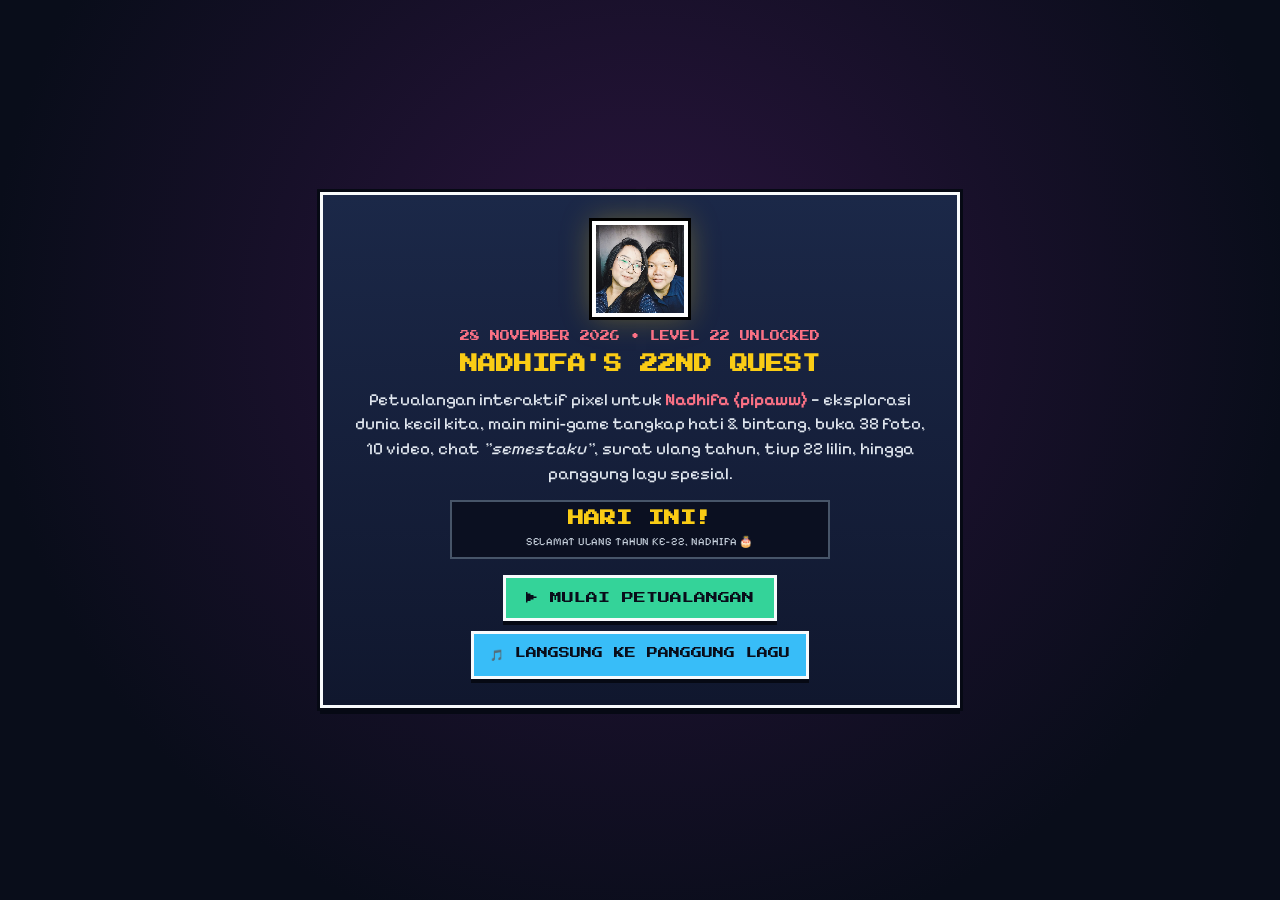
==== commit 23316b32: "Add files via upload" ====
--- a/index.html
+++ b/index.html
@@ -1,242 +1,1152 @@
 <!DOCTYPE html>
-<html lang="id"><head>
-<meta charset="UTF-8"><meta name="viewport" content="width=device-width,initial-scale=1,viewport-fit=cover">
-<title>Untuk Nadhifa 🤍</title>
-<link rel="preconnect" href="https://fonts.googleapis.com"><link rel="preconnect" href="https://fonts.gstatic.com" crossorigin>
-<link href="https://fonts.googleapis.com/css2?family=Playfair+Display:ital,wght@0,500;0,700;0,800;1,500;1,700&family=Cormorant+Garamond:ital,wght@0,400;0,500;0,600;1,500&family=Inter:wght@400;500;600;700&display=swap" rel="stylesheet">
+<html lang="id">
+<head>
+<meta charset="UTF-8">
+<meta name="viewport" content="width=device-width, initial-scale=1.0, maximum-scale=1.0, user-scalable=no">
+<title>NADHIFA'S 22ND QUEST — Pixel World &amp; Semestaku Adventure 🤍</title>
+<link rel="preconnect" href="https://fonts.googleapis.com">
+<link rel="preconnect" href="https://fonts.gstatic.com" crossorigin>
+<link href="https://fonts.googleapis.com/css2?family=Pixelify+Sans:wght@400;500;600;700&family=Press+Start+2P&family=Cormorant+Garamond:ital,wght@0,500;0,700;1,500&display=swap" rel="stylesheet">
 <style>
-:root{--ink:#1c050b;--night:#340a19;--wine:#5e0f25;--rose:#c4566e;--lilac:#e8d9a8;--gold:#e8d9a8;--paper:#faf3e6;--serif:'Playfair Display',Georgia,serif;--sans:'Inter',system-ui,sans-serif;--cg:'Cormorant Garamond',Georgia,serif}
-*{box-sizing:border-box;margin:0;-webkit-tap-highlight-color:transparent}
-html,body{height:100%;overflow:hidden;background:var(--ink);color:var(--paper);font-family:var(--sans)}
-body{background:radial-gradient(90% 70% at 50% 45%,#470b1d 0%,#2a0812 55%,#1b050c 100%)}
-#bgphoto{position:fixed;inset:-5%;background-size:cover;background-position:center;filter:blur(26px) saturate(1.2);opacity:.28;transition:opacity 1s}
-canvas#fx{position:fixed;inset:0;width:100%;height:100%;pointer-events:none;z-index:50}
-#ghost{position:fixed;inset:0;pointer-events:none;overflow:hidden;z-index:1}
-.gb{opacity:.55;position:absolute;bottom:-60px;max-width:70vw;padding:9px 14px;border-radius:18px 18px 18px 4px;background:rgba(255,255,255,.09);border:1px solid rgba(255,255,255,.14);font-size:13px;color:#f3e3d3;backdrop-filter:blur(3px);animation:rise linear forwards}
-@keyframes rise{to{transform:translateY(-115vh) rotate(var(--r,0deg));opacity:0}}
-.st{position:fixed;inset:0;z-index:5;display:flex;flex-direction:column;align-items:center;justify-content:center;gap:18px;padding:max(24px,env(safe-area-inset-top)) 24px max(24px,env(safe-area-inset-bottom));text-align:center;opacity:0;visibility:hidden;transform:scale(.97);transition:opacity .7s,transform .7s,visibility .7s}
-.st.on{opacity:1;visibility:visible;transform:none}
-h1,h2{font-family:var(--serif);font-weight:700;line-height:1.08;letter-spacing:-.01em;color:var(--paper)}
-h1{font-size:clamp(54px,17vw,96px);font-style:italic;font-weight:700;color:#e8d9a8;padding:0 .1em}
-h2{font-size:clamp(28px,8vw,40px)}
-p.sub{font-size:15px;color:#c3a9b1;max-width:30ch;line-height:1.5}
-.btn{font:600 13px var(--sans);letter-spacing:.16em;text-transform:uppercase;color:#2a0812;background:#e8d9a8;border:0;border-radius:999px;padding:16px 30px;box-shadow:0 10px 30px rgba(0,0,0,.35);cursor:pointer;transition:transform .2s}
-.btn:active{transform:scale(.95)}.btn.ghost{background:transparent;color:#e8d9a8;box-shadow:none;border:1px solid #e8d9a8}
-.btn[hidden]{display:none}
-.cd{display:flex;gap:10px}.cd div{min-width:64px;padding:10px 6px;border-radius:16px;background:#3a0b1c;border:1px solid #5c1a2f}
-.cd b{display:block;font:500 36px/1.1 var(--cg);color:#e8d9a8}.cd small{font-size:10px;letter-spacing:.18em;text-transform:uppercase;color:#c3a9b1}
-/* kue */
-#cake{position:relative;width:300px;height:250px}
-.tier{position:absolute;left:50%;transform:translateX(-50%);border-radius:14px 14px 10px 10px;box-shadow:inset 0 -10px 0 rgba(0,0,0,.08)}
-.t1{bottom:0;width:290px;height:78px;background:linear-gradient(#8a1a3d,#5e0f25)}.t2{bottom:78px;width:230px;height:66px;background:linear-gradient(#f8efdc,#e8d9a8)}.t3{bottom:144px;width:240px;height:22px;background:#a02a4c;border-radius:12px}
-.t2:before,.t1:before{content:"";position:absolute;inset:0 0 auto 0;height:20px;border-radius:14px 14px 40% 40%/14px 14px 100% 100%;background:rgba(250,243,230,.85)}
-.cn{position:absolute;bottom:166px;width:8px;height:30px;border-radius:3px;background:repeating-linear-gradient(135deg,#fff,#fff 5px,var(--rose) 5px,var(--rose) 10px);cursor:pointer}
-.cn:before{content:"";position:absolute;inset:-14px -9px -4px}
-.fl{position:absolute;left:50%;bottom:100%;width:9px;height:15px;margin-left:-4.5px;border-radius:50% 50% 50% 50%/65% 65% 35% 35%;background:radial-gradient(#fff,var(--gold) 55%,#ff8a5c);box-shadow:0 0 12px 4px rgba(255,200,100,.7);transform-origin:50% 100%;animation:fk .35s infinite alternate}
-@keyframes fk{to{transform:scale(1.12,.9) rotate(5deg)}}
-.cn.off .fl{display:none}.cn.off:after{content:"";position:absolute;left:3px;bottom:100%;width:2px;height:26px;background:linear-gradient(rgba(255,255,255,.7),transparent);animation:sm 1.4s forwards}
-@keyframes sm{to{transform:translateY(-34px);opacity:0}}
-#left{font:600 15px var(--sans);opacity:.85}
-/* hati */
-#heart{width:200px;height:190px;touch-action:none;user-select:none}
-.count{display:grid;grid-template-columns:1fr 1fr;gap:10px;width:min(340px,100%)}
-.count div{padding:14px 8px;border-radius:18px;background:#3a0b1c;border:1px solid #5c1a2f}
-.count b{display:block;font:600 34px/1.1 var(--cg);color:#e8d9a8}.count small{font-size:11px;letter-spacing:.08em;color:#c3a9b1}
-#game{width:100%;max-width:420px;height:52vh;border-radius:24px;background:rgba(255,255,255,.05);border:1px solid rgba(255,255,255,.14);touch-action:none}
-/* surat */
-#env{font-size:88px;cursor:pointer;animation:bob 2s ease-in-out infinite}@keyframes bob{50%{transform:translateY(-10px) rotate(-3deg)}}
-#card{display:none;width:min(420px,100%);max-height:66vh;overflow:auto;padding:26px 22px;border-radius:22px;background:var(--paper);color:#3a2145;text-align:left;font:italic 400 17px/1.7 var(--serif);box-shadow:0 20px 60px rgba(0,0,0,.45)}
-#card p{margin-bottom:14px}#card .sg{font-style:normal;font-weight:700;color:#b0336a}
-.pol{position:fixed;width:104px;padding:6px 6px 22px;background:#fff;border-radius:3px;box-shadow:0 10px 24px rgba(0,0,0,.4);z-index:4;opacity:0;transition:opacity 1s}
-.pol img{width:100%;aspect-ratio:1;object-fit:cover;display:block}
-#s8.on~.pol{opacity:.9}
-.songs{display:flex;flex-direction:column;gap:12px;width:min(340px,100%)}
-.sc{display:flex;gap:14px;align-items:center;text-align:left;padding:12px;border-radius:20px;background:#3a0b1c;border:1px solid #5c1a2f;color:inherit;text-decoration:none}
-.sc img{width:62px;height:62px;border-radius:12px;object-fit:cover}.sc b{font:600 18px var(--serif)}.sc span{display:block;font-size:13px;opacity:.7}
-.skip{position:fixed;top:max(14px,env(safe-area-inset-top));right:16px;z-index:20;background:none;border:0;color:var(--paper);opacity:.5;font:600 13px var(--sans)}
-#gp{width:128px;height:128px;border-radius:50%;background:center/cover;border:4px solid transparent;background-clip:padding-box;box-shadow:0 0 0 3px var(--gold),0 0 40px rgba(232,217,168,.35);display:none}
-#deck{position:relative;width:min(74vw,320px);height:min(54vh,430px)}
-.pc{position:absolute;inset:0;border-radius:20px;overflow:hidden;background:#000;border:6px solid #faf3e6;box-shadow:0 18px 40px rgba(0,0,0,.5);touch-action:none;cursor:grab}
-.pc i{position:absolute;inset:-12px;background-size:cover;background-position:center;filter:blur(18px) brightness(.75)}.pc img{position:relative;width:100%;height:100%;object-fit:contain;display:block;pointer-events:none}
-#story{position:relative;width:min(58vw,250px);aspect-ratio:9/16;max-height:56vh;border-radius:24px;overflow:hidden;background:#000;border:3px solid rgba(255,255,255,.3);box-shadow:0 18px 50px rgba(0,0,0,.5)}
-#story video{width:100%;height:100%;object-fit:cover}#bars{position:absolute;top:8px;left:8px;right:8px;display:flex;gap:4px}
-#bars b{flex:1;height:3px;border-radius:3px;background:rgba(255,255,255,.35);overflow:hidden}#bars b i{display:block;height:100%;width:0;background:#fff}
-#chatbox{min-height:260px;display:grid;place-items:center;cursor:pointer}#chatbox .wa{animation:pop .5s cubic-bezier(.2,1.3,.4,1)}@keyframes pop{from{transform:translateY(40px) scale(.9);opacity:0}}
-@media(prefers-reduced-motion:reduce){*{animation-duration:.01s!important}}
-
-body:after{content:"";position:fixed;inset:0;pointer-events:none;z-index:0;background-image:radial-gradient(circle at 12% 18%,#fff9 0 1px,transparent 2px),radial-gradient(circle at 82% 12%,#fff8 0 1px,transparent 2px),radial-gradient(circle at 35% 62%,#fff6 0 1px,transparent 2px),radial-gradient(circle at 90% 70%,#fff7 0 1.5px,transparent 2.5px),radial-gradient(circle at 6% 85%,#fff7 0 1px,transparent 2px),radial-gradient(circle at 58% 30%,#fff5 0 1px,transparent 2px)}
-#chatbox .wa{animation:pop .5s cubic-bezier(.2,1.3,.4,1)}
-/* amplop & surat */
-#env{position:relative;width:min(78vw,300px);aspect-ratio:3/2;cursor:pointer;filter:drop-shadow(0 22px 38px rgba(0,0,0,.6));animation:bob 2.4s ease-in-out infinite;margin:6px 0}
-#env.open{animation:none;cursor:default}
-#env>div{position:absolute;inset:0}
-#env .bd{border-radius:6px;background:linear-gradient(165deg,#7a1636,#4a0a1d);border:1px solid rgba(232,217,168,.35)}
-#env .sl{background:linear-gradient(120deg,#8a1a3d,#5a0f26);clip-path:polygon(0 0,50% 56%,0 100%)}
-#env .sr{background:linear-gradient(240deg,#8a1a3d,#5a0f26);clip-path:polygon(100% 0,50% 56%,100% 100%)}
-#env .sb{background:linear-gradient(0deg,#96214a,#6e1230);clip-path:polygon(0 100%,50% 42%,100% 100%)}
-#env .ft{background:linear-gradient(180deg,#a02a4c,#7a1636);clip-path:polygon(0 0,100% 0,50% 62%);transform-origin:50% 0;transition:transform .8s ease,opacity .5s .3s}
-#env.open .ft{transform:rotateX(180deg);opacity:0}
-#env .seal{inset:auto;left:50%;top:52%;width:46px;height:46px;margin:-23px 0 0 -23px;border-radius:50%;background:radial-gradient(circle at 35% 30%,#f4e8bd,#d6c27e);color:#7a1636;display:grid;place-items:center;font-size:22px;box-shadow:0 4px 10px rgba(0,0,0,.4);transition:opacity .4s}
-#env.open .seal{opacity:0}
-#s7.reading{background:#5e0f25;justify-content:flex-start;overflow-y:auto;gap:0;padding-top:max(28px,env(safe-area-inset-top));padding-bottom:calc(40px + env(safe-area-inset-bottom));-webkit-overflow-scrolling:touch}
-#s7.reading #lt,#s7.reading #env,#s7.reading #lh{display:none}
-#lw{width:100%;display:flex;flex-direction:column;align-items:center;gap:26px}#lw[hidden]{display:none}
-.pill{font:600 12px var(--sans);letter-spacing:.22em;text-transform:uppercase;color:#e8d9a8;border:1px solid #e8d9a8;background:transparent;border-radius:999px;padding:12px 28px;cursor:pointer}
-#paper{width:min(580px,100%);background:#faf6ef;padding:14px;border-radius:2px;box-shadow:0 24px 60px rgba(0,0,0,.45);animation:rise2 .9s cubic-bezier(.2,.8,.2,1)}
-#paper .in{border:1px solid #e6dabd;padding:clamp(26px,7vw,50px) clamp(20px,6vw,46px);color:#2f1c1f;text-align:left}
-#paper p{font:500 clamp(19px,5vw,22px)/1.7 var(--cg);margin-bottom:1.15em;text-align:left}
-#paper .sg{font:italic 700 22px/1.4 var(--serif);color:#7a1636;margin:1.8em 0 0;text-align:left}
-@keyframes rise2{from{opacity:0;transform:translateY(70px)}}
-</style></head><body>
-<div id="bgphoto"></div><div id="ghost"></div><canvas id="fx"></canvas>
-<button class="skip" id="skip" hidden>lewati</button>
-
-<section class="st on" id="s0">
- <div id="gp"></div>
- <p class="sub" style="margin:0">Ada sesuatu yang aku siapkan khusus untuk</p>
- <h1>Nadhifa</h1>
- <div class="cd" id="cd"></div>
- <p class="sub" id="cdmsg">sampai ulang tahunmu yang ke-22, 28 November 2026</p>
- <button class="btn" id="open">Buka hadiahnya 🎁</button>
-</section>
-
-<section class="st" id="s1">
- <h2>Tiup lilinnya dulu, sayang</h2>
- <div id="cake"><div class="tier t1"></div><div class="tier t2"></div><div class="tier t3"></div></div>
- <div id="left">22 lilin menyala</div>
- <p class="sub">Ketuk lilinnya satu-satu, atau tahan tombol di bawah untuk meniup.</p>
- <button class="btn" id="blow">Tahan untuk meniup 💨</button>
- <button class="btn" id="n1" hidden>Lanjut</button>
-</section>
-
-<section class="st" id="s2">
- <h2>Seberapa dalam aku sayang kamu?</h2>
- <svg id="heart" viewBox="0 0 100 92"><defs><clipPath id="hc"><rect id="hr" x="0" y="92" width="100" height="92"/></clipPath><linearGradient id="hg" x1="0" y1="0" x2="1" y2="1"><stop offset="0" stop-color="#c4566e"/><stop offset="1" stop-color="#e8d9a8"/></linearGradient></defs>
-  <path id="hp" d="M50 88C20 62 4 46 4 28 4 14 14 5 27 5c9 0 18 5 23 13C55 10 64 5 73 5c13 0 23 9 23 23 0 18-16 34-46 60z" fill="rgba(255,255,255,.1)" stroke="rgba(255,255,255,.4)" stroke-width="1.5"/>
-  <path d="M50 88C20 62 4 46 4 28 4 14 14 5 27 5c9 0 18 5 23 13C55 10 64 5 73 5c13 0 23 9 23 23 0 18-16 34-46 60z" fill="url(#hg)" clip-path="url(#hc)"/></svg>
- <p class="sub" id="hmsg">Tahan hatinya sampai penuh.</p>
- <div class="count" id="stats" hidden></div>
- <button class="btn" id="n2" hidden>Lanjut</button>
-</section>
-
-<section class="st" id="s3">
- <h2>Tangkap hatiku</h2>
- <p class="sub" id="gmsg">Geser keranjangnya. Tangkap 15 hati ya.</p>
- <canvas id="game"></canvas>
-</section>
-
-<section class="st" id="s4">
- <h2>Kenangan kita</h2>
- <div id="deck"></div>
- <p class="sub" id="dmsg">Geser fotonya ke samping 👉</p>
- <button class="btn" id="n4" hidden>Lanjut</button>
-</section>
-<section class="st" id="s5">
- <h2>Momen kecil kita</h2>
- <div id="story"><video id="sv" muted playsinline></video><div id="bars"></div></div>
- <p class="sub">Ketuk sisi kanan atau kiri video</p>
- <button class="btn" id="n5">Lanjut</button>
-</section>
-<section class="st" id="s6">
- <h2>Chat favoritku</h2>
- <div id="chatbox"></div>
- <p class="sub" id="cmsg">Ketuk chatnya untuk lanjut</p>
- <button class="btn" id="n6" hidden>Lanjut</button>
-</section>
-
-<section class="st" id="s7">
- <h2 id="lt">Ada surat untukmu</h2>
- <div id="env"><div class="bd"></div><div class="sl"></div><div class="sr"></div><div class="sb"></div><div class="ft"></div><div class="seal">♥</div></div>
- <p class="sub" id="lh">Ketuk amplopnya untuk membuka</p>
- <div id="lw" hidden>
-  <button class="pill" id="lback">Kembali</button>
-  <article id="paper"></article>
-  <button class="btn" id="nx">Lanjut</button>
- </div>
-</section>
-
-<section class="st" id="s8">
- <h2>Selamat ulang tahun, Nadhifa 🤍</h2>
- <p class="sub">Terakhir, ada dua lagu yang kuharap bisa menceritakan sisanya.</p>
- <div class="songs">
-  <a class="sc" href="lagu.html"><img src="album.jpg" alt=""><div><b>About You</b><span>The 1975 · lagu pertama</span></div></a>
-  <a class="sc" href="lagu.html#2"><img src="album2.jpg" alt=""><div><b>Kita Usahakan Rumah Itu</b><span>Sal Priadi · lagu kedua</span></div></a>
- </div>
- <button class="btn ghost" id="again">Ulangi dari awal</button>
-</section>
-
-<script src="media.js"></script><script src="chats.js"></script>
+:root {
+  --bg: #0b1021;
+  --panel: #141e38;
+  --panel-dark: #0e1529;
+  --border: #f8fafc;
+  --shadow: #060914;
+  --gold: #facc15;
+  --cream: #faf3e6;
+  --pink: #fb7185;
+  --rose: #e11d48;
+  --cyan: #38bdf8;
+  --emerald: #34d399;
+}
+* { box-sizing: border-box; margin: 0; -webkit-tap-highlight-color: transparent; }
+html, body {
+  width: 100%; height: 100%; overflow: hidden;
+  background: var(--bg); color: #fff;
+  font-family: "Pixelify Sans", system-ui, sans-serif;
+  user-select: none;
+}
+.font-pixel { font-family: "Press Start 2P", monospace; }
+.font-serif-letter { font-family: "Cormorant Garamond", Georgia, serif; }
+
+.pixel-panel {
+  background: linear-gradient(180deg, #1b2848 0%, #10172e 100%);
+  border: 3px solid var(--border);
+  box-shadow: 0 0 0 3px var(--shadow), 0 6px 0 0 var(--shadow);
+}
+.pixel-btn {
+  border: 3px solid var(--border);
+  box-shadow: 0 4px 0 0 var(--shadow);
+  font-family: "Press Start 2P", monospace;
+  cursor: pointer;
+  transition: transform 0.08s ease, filter 0.12s ease;
+}
+.pixel-btn:hover:not(:disabled) { filter: brightness(1.08); transform: translateY(-1px); }
+.pixel-btn:active:not(:disabled) { transform: translateY(3px); box-shadow: 0 1px 0 0 var(--shadow); }
+.pixel-btn:disabled { opacity: 0.45; cursor: not-allowed; }
+
+/* Intro Gate */
+#gate {
+  position: fixed; inset: 0; z-index: 100;
+  background: radial-gradient(circle at 50% 35%, #2a143d 0%, #090d1a 75%);
+  display: flex; align-items: center; justify-content: center; padding: 16px;
+}
+#gate.hidden { display: none; }
+.gate-box { max-width: 640px; width: 100%; padding: 26px 22px; text-align: center; }
+.gate-avatar {
+  width: 96px; height: 96px; margin: 0 auto 14px;
+  border: 4px solid #fff; box-shadow: 0 0 0 3px #000, 0 0 28px rgba(250, 204, 21, 0.35);
+  background: #1e293b center/cover no-repeat; image-rendering: pixelated;
+}
+.cd-grid { display: grid; grid-template-columns: repeat(4, 1fr); gap: 8px; max-width: 380px; margin: 14px auto; }
+.cd-cell { background: #0b1021; border: 2px solid #475569; padding: 8px 4px; }
+.cd-cell b { display: block; font-family: "Press Start 2P", monospace; font-size: 16px; color: var(--gold); margin-bottom: 4px; }
+.cd-cell small { font-size: 11px; color: #cbd5e1; text-transform: uppercase; letter-spacing: 0.08em; }
+
+/* App Shell */
+#app { display: flex; flex-direction: column; width: 100%; height: 100%; }
+#hud {
+  height: 58px; background: #111930; border-bottom: 4px solid #fff;
+  padding: 0 10px; display: flex; align-items: center; justify-content: space-between; gap: 8px;
+  z-index: 40; flex-shrink: 0;
+}
+.nav-tabs { display: flex; align-items: center; gap: 6px; overflow-x: auto; padding: 4px 0; }
+.nav-tabs::-webkit-scrollbar { height: 4px; }
+.nav-tabs::-webkit-scrollbar-thumb { background: #475569; }
+.tab-btn {
+  padding: 7px 10px; font-size: 10px; background: #1e293b; color: #f8fafc; white-space: nowrap;
+}
+.tab-btn.active { background: var(--gold); color: #090d1a; }
+
+.hud-right { display: flex; align-items: center; gap: 6px; flex-shrink: 0; }
+.stat-pill {
+  background: #090d1a; border: 2px solid #475569; padding: 6px 8px;
+  font-family: "Press Start 2P", monospace; font-size: 9px; color: var(--gold);
+  display: flex; align-items: center; gap: 6px;
+}
+
+/* Main Viewport */
+#main { flex: 1; position: relative; overflow: hidden; }
+.view { display: none; width: 100%; height: 100%; overflow-y: auto; padding: 16px; }
+.view.active { display: block; }
+#view-world { padding: 0; overflow: hidden; position: relative; }
+#world-canvas { display: block; width: 100%; height: 100%; image-rendering: pixelated; }
+
+/* World Overlays */
+#quest-hud {
+  position: absolute; top: 12px; left: 12px; z-index: 20;
+  max-width: 310px; padding: 12px;
+}
+.tp-grid { display: flex; flex-wrap: wrap; gap: 5px; margin-top: 8px; }
+.tp-btn {
+  background: #0f172a; border: 2px solid #38bdf8; color: #bae6fd;
+  font-family: "Press Start 2P", monospace; font-size: 8px; padding: 5px 7px; cursor: pointer;
+}
+.tp-btn.done { border-color: #34d399; color: #a7f3d0; }
+
+#inv-hud {
+  position: absolute; top: 12px; right: 12px; z-index: 20;
+  width: 245px; padding: 10px; max-height: 230px; overflow-y: auto;
+}
+@media (max-width: 768px) { #inv-hud { display: none; } }
+
+/* Floating Ghost Chat Bubbles on Map */
+#ghost-layer { position: absolute; inset: 0; pointer-events: none; overflow: hidden; z-index: 12; }
+.ghost-msg {
+  position: absolute; bottom: -40px; max-width: 240px;
+  background: rgba(15, 23, 42, 0.82); border: 2px solid rgba(251, 113, 133, 0.65);
+  padding: 6px 10px; font-size: 13px; color: #ffe4e6;
+  animation: floatBubble 12s linear forwards;
+}
+@keyframes floatBubble {
+  0% { transform: translateY(0); opacity: 0; }
+  12% { opacity: 0.92; }
+  88% { opacity: 0.85; }
+  100% { transform: translateY(-88vh); opacity: 0; }
+}
+
+/* On-Screen Controls */
+#dpad {
+  position: absolute; bottom: 16px; left: 16px; z-index: 30;
+  display: grid; grid-template-columns: repeat(3, 44px); grid-template-rows: repeat(3, 44px); gap: 4px;
+}
+#dpad button { font-size: 12px; background: rgba(30, 41, 59, 0.92); color: #fff; padding: 0; }
+#action-btns {
+  position: absolute; bottom: 20px; right: 18px; z-index: 30;
+  display: flex; flex-direction: column; align-items: flex-end; gap: 10px;
+}
+#btn-a {
+  width: 64px; height: 64px; border-radius: 50%;
+  background: var(--rose); color: #fff; font-size: 14px;
+}
+
+/* Dialogue Modal */
+#dialogue-box {
+  position: absolute; bottom: 16px; left: 50%; transform: translateX(-50%);
+  width: min(94%, 680px); z-index: 35; padding: 16px; display: none;
+}
+#dialogue-box.show { display: block; }
+
+/* Mini-Game Canvas Overlay (Catch Hearts + Falling Stars) */
+#minigame-modal {
+  position: fixed; inset: 0; z-index: 60;
+  background: rgba(6, 9, 20, 0.88);
+  display: none; align-items: center; justify-content: center; padding: 14px;
+}
+#minigame-modal.show { display: flex; }
+.mg-card { width: min(100%, 480px); padding: 14px; text-align: center; }
+#mg-canvas {
+  width: 100%; height: 340px; background: #0f172a;
+  border: 3px solid #fff; display: block; margin: 10px 0; touch-action: none;
+}
+
+/* Sub-views shared container */
+.container { max-width: 980px; margin: 0 auto; padding-bottom: 40px; }
+.grid-cards { display: grid; grid-template-columns: repeat(auto-fill, minmax(230px, 1fr)); gap: 14px; }
+.media-card { padding: 10px; display: flex; flex-direction: column; gap: 8px; }
+.media-card img, .media-card video {
+  width: 100%; height: 195px; object-fit: cover;
+  border: 2px solid #94a3b8; background: #000; cursor: pointer;
+}
+
+/* Cake */
+.candles-wrap {
+  display: flex; flex-wrap: wrap; justify-content: center; gap: 10px;
+  background: #0b1021; border: 2px solid #475569; padding: 16px; margin: 14px 0;
+}
+.candle-btn {
+  background: transparent; border: 0; cursor: pointer;
+  display: flex; flex-direction: column; align-items: center; padding: 2px;
+}
+.flame { font-size: 15px; transition: opacity 0.2s; }
+.flame.off { opacity: 0.15; filter: grayscale(1); }
+.stick { width: 11px; height: 30px; background: repeating-linear-gradient(135deg, #fff, #fff 4px, #fb7185 4px, #fb7185 8px); border: 1px solid #fff; }
+
+/* Heart Meter */
+.heart-meter-box {
+  background: #0b1021; border: 2px solid #fb7185; padding: 16px; margin-top: 14px; text-align: center;
+}
+.meter-bar { width: 100%; height: 22px; background: #1e293b; border: 2px solid #fff; margin: 10px 0; overflow: hidden; }
+.meter-fill { height: 100%; width: 0%; background: linear-gradient(90deg, #fb7185, #facc15); transition: width 0.08s; }
+.stats-grid { display: grid; grid-template-columns: repeat(2, 1fr); gap: 10px; margin-top: 12px; }
+.stat-card { background: #141e38; border: 2px solid #facc15; padding: 10px; }
+.stat-card b { display: block; font-family: "Press Start 2P", monospace; font-size: 14px; color: #facc15; margin-bottom: 4px; }
+
+/* WA Chat Style */
+.wa-card {
+  background: #0b141a; border: 3px solid #334155; overflow: hidden; margin-bottom: 14px;
+}
+.wa-head { background: #1f2c34; padding: 10px 12px; display: flex; justify-content: space-between; align-items: center; border-bottom: 1px solid #2a3942; }
+.wa-body { padding: 12px; display: flex; flex-direction: column; gap: 6px; }
+.wa-bubble { max-width: 82%; padding: 8px 11px; border-radius: 8px; font-size: 15px; line-height: 1.35; }
+.wa-bubble.me { align-self: flex-end; background: #005c4b; color: #e9edef; }
+.wa-bubble.her { align-self: flex-start; background: #202c33; color: #e9edef; }
+.wa-time { display: block; text-align: right; font-size: 11px; opacity: 0.65; margin-top: 3px; }
+
+/* Letter */
+.letter-paper {
+  background: #faf3e6; color: #2b181d; border: 4px solid #e8d9a8;
+  padding: 24px 20px; box-shadow: 0 12px 32px rgba(0,0,0,0.55);
+}
+.letter-paper p {
+  font-family: "Cormorant Garamond", Georgia, serif;
+  font-size: 21px; line-height: 1.65; margin-bottom: 16px;
+}
+
+/* Lightbox */
+#lightbox {
+  position: fixed; inset: 0; z-index: 90; background: rgba(0,0,0,0.9);
+  display: none; align-items: center; justify-content: center; padding: 16px; flex-direction: column; gap: 12px;
+}
+#lightbox.show { display: flex; }
+#lightbox img, #lightbox video { max-width: 92vw; max-height: 76vh; border: 3px solid #fff; }
+
+/* Toast */
+#toast {
+  position: fixed; top: 68px; left: 50%; transform: translateX(-50%); z-index: 80;
+  background: var(--gold); color: #090d1a; padding: 9px 14px;
+  font-family: "Press Start 2P", monospace; font-size: 10px;
+  border: 3px solid #fff; box-shadow: 0 4px 0 #000; display: none; text-align: center; max-width: 90vw;
+}
+#toast.show { display: block; }
+</style>
+</head>
+<body>
+
+<!-- INTRO GATE -->
+<div id="gate">
+  <div class="pixel-panel gate-box">
+    <div id="gate-avatar" class="gate-avatar"></div>
+    <div class="font-pixel" style="font-size:10px;color:#fb7185;margin-bottom:10px;">28 NOVEMBER 2026 • LEVEL 22 UNLOCKED</div>
+    <h1 class="font-pixel" style="font-size:18px;line-height:1.5;color:#facc15;margin-bottom:10px;">NADHIFA'S 22ND QUEST</h1>
+    <p style="font-size:17px;color:#e2e8f0;line-height:1.45;margin-bottom:10px;">
+      Petualangan interaktif pixel untuk <b style="color:#fb7185;">Nadhifa (pipaww)</b> — eksplorasi dunia kecil kita, main mini-game tangkap hati &amp; bintang, buka 38 foto, 10 video, chat <i>"semestaku"</i>, surat ulang tahun, tiup 22 lilin, hingga panggung lagu spesial.
+    </p>
+    <div class="cd-grid" id="countdown-grid"></div>
+    <div style="display:flex;flex-wrap:wrap;gap:10px;justify-content:center;margin-top:16px;">
+      <button id="btn-start" class="pixel-btn" style="background:#34d399;color:#090d1a;padding:14px 20px;font-size:12px;">▶ MULAI PETUALANGAN</button>
+      <a href="lagu.html" class="pixel-btn" style="background:#38bdf8;color:#090d1a;padding:14px 16px;font-size:11px;text-decoration:none;display:inline-flex;align-items:center;">🎵 LANGSUNG KE PANGGUNG LAGU</a>
+    </div>
+  </div>
+</div>
+
+<!-- MAIN APP -->
+<div id="app">
+  <header id="hud">
+    <nav class="nav-tabs" id="nav-tabs">
+      <button class="pixel-btn tab-btn active" data-tab="world">🗺️ PETA</button>
+      <button class="pixel-btn tab-btn" data-tab="cake">🎂 KUE (22)</button>
+      <button class="pixel-btn tab-btn" data-tab="gallery">📸 FOTO &amp; VIDEO</button>
+      <button class="pixel-btn tab-btn" data-tab="chat">💬 SEMESTAKU</button>
+      <button class="pixel-btn tab-btn" data-tab="letter">💌 SURAT</button>
+      <button class="pixel-btn tab-btn" data-tab="music">🎧 MUSIK</button>
+      <button class="pixel-btn tab-btn" data-tab="vault">🔐 KODE</button>
+    </nav>
+    <div class="hud-right">
+      <div class="stat-pill"><span id="hud-stars">★ 0/8</span><span>•</span><span id="hud-pts">PTS 0</span></div>
+      <button id="btn-mute" class="pixel-btn" style="background:#6366f1;color:#fff;padding:7px 9px;font-size:9px;">SFX ON</button>
+    </div>
+  </header>
+
+  <div id="toast"></div>
+
+  <main id="main">
+    <!-- VIEW 1: PIXEL WORLD GAME -->
+    <section id="view-world" class="view active">
+      <canvas id="world-canvas"></canvas>
+      <div id="ghost-layer"></div>
+
+      <div id="quest-hud" class="pixel-panel">
+        <div class="font-pixel" style="font-size:9px;color:#facc15;" id="quest-progress">WILAYAH: 1/6 TERKUNJUNGI</div>
+        <div id="quest-hint" style="font-size:14px;color:#e2e8f0;margin-top:5px;">
+          Jalan bebas (WASD / Panah / D-Pad) atau ketuk teleport di bawah:
+        </div>
+        <div class="tp-grid" id="tp-grid"></div>
+        <div style="margin-top:9px;display:flex;gap:6px;flex-wrap:wrap;">
+          <button id="btn-open-mg" class="pixel-btn" style="background:#fb7185;color:#fff;font-size:8px;padding:7px 9px;">🎮 MINI-GAME TANGKAP HATI</button>
+        </div>
+      </div>
+
+      <div id="inv-hud" class="pixel-panel">
+        <div class="font-pixel" style="font-size:9px;color:#34d399;margin-bottom:6px;" id="inv-title">INVENTARIS (1)</div>
+        <div id="inv-list" style="display:flex;flex-direction:column;gap:6px;"></div>
+      </div>
+
+      <!-- Dialogue Box -->
+      <div id="dialogue-box" class="pixel-panel">
+        <div style="display:flex;justify-content:space-between;align-items:center;margin-bottom:8px;">
+          <span id="dlg-title" class="font-pixel" style="font-size:11px;color:#fb7185;"></span>
+          <button id="dlg-close" style="background:none;border:0;color:#94a3b8;font-family:'Press Start 2P';font-size:10px;cursor:pointer;">[X]</button>
+        </div>
+        <p id="dlg-text" style="font-size:18px;line-height:1.45;color:#fff;margin-bottom:12px;"></p>
+        <div style="display:flex;justify-content:space-between;align-items:center;">
+          <span id="dlg-step" class="font-pixel" style="font-size:9px;color:#facc15;"></span>
+          <button id="dlg-next" class="pixel-btn" style="background:#facc15;color:#090d1a;font-size:10px;padding:8px 14px;">LANJUT ▶</button>
+        </div>
+      </div>
+
+      <!-- On-screen D-Pad -->
+      <div id="dpad">
+        <div></div><button class="pixel-btn" data-dir="up">▲</button><div></div>
+        <button class="pixel-btn" data-dir="left">◀</button>
+        <div style="background:#0f172a;border:2px solid #475569;display:flex;align-items:center;justify-content:center;font-family:'Press Start 2P';font-size:7px;color:#94a3b8;">MOVE</div>
+        <button class="pixel-btn" data-dir="right">▶</button>
+        <div></div><button class="pixel-btn" data-dir="down">▼</button><div></div>
+      </div>
+
+      <div id="action-btns">
+        <button id="btn-a" class="pixel-btn">A</button>
+      </div>
+    </section>
+
+    <!-- VIEW 2: CAKE & HEART METER -->
+    <section id="view-cake" class="view">
+      <div class="container">
+        <div class="pixel-panel" style="padding:18px;text-align:center;">
+          <h2 class="font-pixel" style="font-size:14px;color:#facc15;line-height:1.5;">KUE ULANG TAHUN KE-22 — NADHIFA (PIPAWW)</h2>
+          <p style="font-size:16px;color:#cbd5e1;margin-top:6px;">Ketuk lilin satu per satu atau tekan tombol tiup di bawah untuk meniup semua 22 lilin!</p>
+          <div class="candles-wrap" id="candles-wrap"></div>
+          <div style="max-width:420px;margin:0 auto 14px;">
+            <div style="height:24px;background:#fb7185;border:3px solid #fff;"></div>
+            <div style="height:40px;background:#fef3c7;border:3px solid #fff;border-top:0;display:flex;align-items:center;justify-content:center;font-family:'Press Start 2P';font-size:10px;color:#9f1239;">HAPPY 22ND LEVEL • PIPAWW</div>
+          </div>
+          <div id="cake-status" class="font-pixel" style="font-size:10px;color:#34d399;margin-bottom:12px;">22 LILIN MENYALA</div>
+          <div style="display:flex;gap:10px;justify-content:center;flex-wrap:wrap;">
+            <button id="btn-blow-all" class="pixel-btn" style="background:#facc15;color:#090d1a;padding:11px 16px;font-size:10px;">💨 TIUP SEMUA 22 LILIN</button>
+            <button id="btn-relight" class="pixel-btn" style="background:#334155;color:#fff;padding:11px 14px;font-size:10px;">🔥 NYALAKAN LAGI</button>
+          </div>
+        </div>
+
+        <!-- Heart Meter & Chat Stats from old web -->
+        <div class="pixel-panel heart-meter-box">
+          <h3 class="font-pixel" style="font-size:12px;color:#fb7185;">SEBERAPA DALAM AKU SAYANG KAMU?</h3>
+          <p id="heart-msg" style="font-size:16px;color:#e2e8f0;margin-top:6px;">Tahan tombol hati di bawah sampai penuh 100%!</p>
+          <div class="meter-bar"><div id="heart-fill" class="meter-fill"></div></div>
+          <button id="btn-hold-heart" class="pixel-btn" style="background:#e11d48;color:#fff;padding:12px 20px;font-size:11px;">❤️ TAHAN HATI INI</button>
+          <div id="stats-reveal" class="stats-grid" style="display:none;"></div>
+        </div>
+      </div>
+    </section>
+
+    <!-- VIEW 3: GALLERY (38 FOTOS + 11 SYNC + 5 LOCAL VIDEOS + 5 DRIVE VIDEOS) -->
+    <section id="view-gallery" class="view">
+      <div class="container">
+        <div class="pixel-panel" style="padding:16px;margin-bottom:16px;">
+          <h2 class="font-pixel" style="font-size:14px;color:#facc15;margin-bottom:6px;">GALERI KENANGAN &amp; VIDEO KITA</h2>
+          <p style="font-size:16px;color:#cbd5e1;margin-bottom:12px;">Semua foto dari folder <code style="color:#facc15;">foto/</code>, video dari <code style="color:#facc15;">video/</code>, serta video tambahan dari Google Drive sudah terhubung. Klik media untuk memperbesar.</p>
+          <div style="display:flex;gap:8px;flex-wrap:wrap;" id="gal-filters">
+            <button class="pixel-btn tab-btn active" data-filter="fotos">📸 FOTO KENANGAN (38)</button>
+            <button class="pixel-btn tab-btn" data-filter="sync">🖼️ FOTO PUZZLE LAGU (11)</button>
+            <button class="pixel-btn tab-btn" data-filter="videos">🎬 VIDEO LOKAL (5)</button>
+            <button class="pixel-btn tab-btn" data-filter="drive">☁️ VIDEO TAMBAHAN DRIVE (5)</button>
+          </div>
+        </div>
+        <div id="gallery-grid" class="grid-cards"></div>
+      </div>
+    </section>
+
+    <!-- VIEW 4: SEMESTAKU CHAT ARCHIVE -->
+    <section id="view-chat" class="view">
+      <div class="container" style="max-width:680px;">
+        <div class="pixel-panel" style="padding:16px;margin-bottom:16px;">
+          <h2 class="font-pixel" style="font-size:14px;color:#fb7185;margin-bottom:6px;">ARSIP CHAT &ldquo;SEMESTAKU TERCINTA 🩶&rdquo;</h2>
+          <p style="font-size:16px;color:#cbd5e1;">Potongan chat asli kita plus screenshot chat berbintang.</p>
+        </div>
+        <div id="chat-screenshots" style="display:flex;gap:10px;overflow-x:auto;padding-bottom:10px;margin-bottom:14px;"></div>
+        <div id="chat-threads"></div>
+      </div>
+    </section>
+
+    <!-- VIEW 5: BIRTHDAY LETTER -->
+    <section id="view-letter" class="view">
+      <div class="container" style="max-width:680px;">
+        <div class="letter-paper" id="letter-container"></div>
+      </div>
+    </section>
+
+    <!-- VIEW 6: MUSIC & LAGU.HTML STAGE -->
+    <section id="view-music" class="view">
+      <div class="container" style="max-width:720px;">
+        <div class="pixel-panel" style="padding:18px;margin-bottom:16px;">
+          <h2 class="font-pixel" style="font-size:14px;color:#38bdf8;margin-bottom:8px;">SOUNDTRACK &amp; PANGGUNG LAGU SPESIAL</h2>
+          <p style="font-size:16px;color:#cbd5e1;margin-bottom:14px;">Putar langsung lagu aslinya (<code style="color:#facc15;">lagu.mp3</code> &amp; <code style="color:#facc15;">lagu2.mp3</code>) di sini, atau buka panggung visual lengkap dengan lirik sinkronisasi, puzzle foto 5x4, dan animasi Pac-Man retro!</p>
+
+          <div style="display:flex;flex-direction:column;gap:12px;">
+            <div class="pixel-panel" style="padding:14px;display:flex;gap:14px;align-items:center;flex-wrap:wrap;">
+              <img src="album.jpg" alt="About You" style="width:76px;height:76px;object-fit:cover;border:2px solid #fff;">
+              <div style="flex:1;min-width:180px;">
+                <div class="font-pixel" style="font-size:11px;color:#facc15;">About You — The 1975</div>
+                <p style="font-size:14px;color:#cbd5e1;margin:4px 0 8px;">Malam hujan, lampu kota, dan rasa yang nggak pernah bergeser.</p>
+                <audio controls src="lagu.mp3" style="width:100%;height:36px;"></audio>
+              </div>
+              <a href="lagu.html" class="pixel-btn" style="background:#fb7185;color:#fff;padding:10px 12px;font-size:9px;text-decoration:none;">BUKA VISUAL ▶</a>
+            </div>
+
+            <div class="pixel-panel" style="padding:14px;display:flex;gap:14px;align-items:center;flex-wrap:wrap;">
+              <img src="album2.jpg" alt="Kita Usahakan Rumah Itu" style="width:76px;height:76px;object-fit:cover;border:2px solid #fff;">
+              <div style="flex:1;min-width:180px;">
+                <div class="font-pixel" style="font-size:11px;color:#facc15;">Kita Usahakan Rumah Itu — Sal Priadi</div>
+                <p style="font-size:14px;color:#cbd5e1;margin:4px 0 8px;">Pelan-pelan, hangat, dan semua rencana baik yang kita susun bareng.</p>
+                <audio controls src="lagu2.mp3" style="width:100%;height:36px;"></audio>
+              </div>
+              <a href="lagu.html#2" class="pixel-btn" style="background:#34d399;color:#090d1a;padding:10px 12px;font-size:9px;text-decoration:none;">BUKA VISUAL ▶</a>
+            </div>
+          </div>
+        </div>
+      </div>
+    </section>
+
+    <!-- VIEW 7: SECRET VAULT -->
+    <section id="view-vault" class="view">
+      <div class="container" style="max-width:560px;">
+        <div class="pixel-panel" style="padding:20px;">
+          <h2 class="font-pixel" style="font-size:13px;color:#facc15;margin-bottom:8px;">BRANKAS RAHASIA LEVEL 22</h2>
+          <p style="font-size:16px;color:#cbd5e1;margin-bottom:12px;">Masukkan kode 6 digit tanggal lahir Nadhifa (<code style="color:#fb7185;">281104</code>) untuk membuka kapsul pesan rahasia.</p>
+          <div style="display:flex;gap:8px;">
+            <input id="vault-input" type="text" maxlength="6" placeholder="281104" style="flex:1;background:#090d1a;border:2px solid #64748b;color:#fff;padding:10px;font-family:'Press Start 2P';font-size:12px;">
+            <button id="vault-btn" class="pixel-btn" style="background:#facc15;color:#090d1a;padding:10px 14px;font-size:10px;">BUKA</button>
+          </div>
+          <div id="vault-secret" style="display:none;margin-top:16px;padding:14px;background:#1e1b4b;border:2px solid #fb7185;">
+            <div class="font-pixel" style="font-size:10px;color:#fb7185;margin-bottom:8px;">PESAN RAHASIA TERBUKA 🤍</div>
+            <p style="font-size:17px;line-height:1.5;color:#fff;">
+              &ldquo;Dari 39.597 pesan dan 12.006 kata sayang yang pernah kita kirim, satu hal yang paling pasti: aku selalu bersyukur punya kamu di setiap hari-hariku. Selamat ulang tahun ke-22, semestaku tercinta.&rdquo;
+            </p>
+          </div>
+        </div>
+      </div>
+    </section>
+  </main>
+</div>
+
+<!-- MINI-GAME MODAL (BASKET CATCH HEARTS + STARS) -->
+<div id="minigame-modal">
+  <div class="pixel-panel mg-card">
+    <div style="display:flex;justify-content:space-between;align-items:center;">
+      <span id="mg-hud" class="font-pixel" style="font-size:10px;color:#facc15;">TERTANGKAP: 0/15</span>
+      <button id="mg-close" class="pixel-btn" style="background:#e11d48;color:#fff;font-size:9px;padding:6px 10px;">TUTUP</button>
+    </div>
+    <p style="font-size:15px;color:#cbd5e1;margin-top:6px;">Geser keranjang di bawah (sentuh / mouse / tombol kiri-kanan) untuk menangkap 15 hati &amp; bintang!</p>
+    <canvas id="mg-canvas" width="440" height="340"></canvas>
+    <div style="display:flex;justify-content:center;gap:12px;">
+      <button id="mg-left" class="pixel-btn" style="background:#334155;color:#fff;padding:10px 18px;font-size:11px;">◀ KIRI</button>
+      <button id="mg-right" class="pixel-btn" style="background:#334155;color:#fff;padding:10px 18px;font-size:11px;">KANAN ▶</button>
+    </div>
+  </div>
+</div>
+
+<!-- LIGHTBOX -->
+<div id="lightbox">
+  <img id="lb-img" alt="" style="display:none;">
+  <video id="lb-vid" controls style="display:none;"></video>
+  <button id="lb-close" class="pixel-btn" style="background:#facc15;color:#090d1a;padding:10px 18px;font-size:10px;">TUTUP [X]</button>
+</div>
+
+<script src="media.js"></script>
+<script src="chats.js"></script>
 <script>
-const $=id=>document.getElementById(id),LETTER=["HAPPY BIRTHDAYYYYY SAYANGKUUUU, selamat ulang tahun perempuan paling aku sayanggg, selamat bertambah usia cintakuuu, tepat tanggal 28 november ini kamu genap berusia 22 tahun, aku bersyukur banget karena pada tanggal ini seseorang yang begitu berharga buat aku dilahirkan ke dunia, seseorang yang sekarang menjadi bagian penting dalam hari hari aku, seseorang yang bisa membuat aku tersenyum hanya dengan pesan sederhana, seseorang yang ceritanya selalu ingin aku dengarkan, dan seseorang yang selalu punya tempat istimewa di hati aku.", "Sayanggg, di hari ulang tahun kamu ini aku mau berterima kasih sama kamu karena sudah bertahan sejauh ini, terima kasih sudah melewati banyak hal dalam hidup kamu, termasuk hari hari yang mungkin nggak mudah, hari ketika kamu merasa lelah, kecewa, sedih, bingung, atau bahkan merasa nggak cukup baik, aku mungkin nggak selalu tahu semua hal yang pernah kamu hadapi sebelum aku hadir, tapi aku ingin kamu tahu kalau aku menghargai setiap proses yang sudah membawa kamu sampai di titik ini, aku bangga sama kamu, bangga karena kamu terus berusaha menjalani hari hari kamu, tetap bekerja, mengurus banyak hal, menyayangi orang orang di sekitar kamu, dan tetap mencoba melakukan yang terbaik meskipun terkadang keadaan nggak berjalan sesuai keinginan kamu.", "Semoga di usia yang baru ini kamu bisa semakin mengenal diri kamu sendiri, semakin percaya sama kemampuan kamu, semakin berani mengambil kesempatan baik, dan semakin yakin bahwa kamu pantas mendapatkan banyak hal baik dalam hidup.", "Aku berdoa semoga Allah selalu menjaga kamu di mana pun kamu berada, memberikan kesehatan untuk tubuh kamu, ketenangan untuk hati dan pikiran kamu, melancarkan setiap urusan kamu, melapangkan rezeki kamu, memudahkan pekerjaan dan segala cita cita kamu, mempertemukan kamu dengan orang orang yang tulus, serta menjauhkan kamu dari hal hal yang bisa menyakiti dan membuat kamu kehilangan kebahagiaan, semoga setiap doa yang selama ini kamu simpan diam diam bisa menemukan jalannya untuk terkabul, semoga hal hal yang sedang kamu usahakan diberikan hasil terbaik, dan semoga kamu selalu punya alasan untuk tersenyum setiap harinya.", "Aku juga berharap kamu bisa lebih sering memberikan waktu untuk diri sendiri, nggak harus selalu kuat, nggak harus selalu menyelesaikan semuanya dalam satu waktu, nggak harus selalu memikirkan perasaan semua orang sampai lupa memperhatikan diri kamu sendiri, kalau kamu lelah, istirahatlah sayang, kalau kamu sedih, kamu boleh menangis, kalau ada sesuatu yang mengganggu pikiran kamu, kamu boleh cerita, kamu nggak perlu merasa harus menyimpan semuanya sendirian, aku ingin kamu bisa menjalani hidup dengan lebih ringan dan merasa bahwa kamu juga layak mendapatkan perhatian, pengertian, dan kasih sayang.", "Terima kasih sudah menjadi kamu yang aku kenal sekarang, terima kasih untuk semua cerita kecil yang kamu bagikan, semua perhatian yang kamu berikan, semua candaan yang membuat aku tertawa, semua waktu yang kita habiskan bersama, bahkan untuk hal hal sederhana yang mungkin terlihat biasa tetapi selalu punya arti buat aku, aku suka mendengarkan cerita kamu tentang kegiatan sehari hari, tentang pekerjaan, makanan yang kamu inginkan, hal yang membuat kamu kesal, hal yang membuat kamu senang, sampai cerita random yang tiba tiba muncul di tengah obrolan kita, aku ingin terus mengenal kamu lebih dalam, melihat kamu tumbuh, mendukung apa yang ingin kamu capai, dan menemani kamu melewati berbagai bagian kehidupan yang akan datang.", "Aku tahu hubungan kita juga nggak selalu berjalan sempurna, ada kalanya kita berbeda pendapat, salah memahami satu sama lain, atau tanpa sengaja membuat satu sama lain merasa sedih, tapi aku berharap kita terus punya kemauan untuk saling mendengarkan, saling memahami, dan memperbaiki hal hal yang masih perlu diperbaiki, aku nggak berharap kamu menjadi seseorang yang sempurna, aku juga nggak akan menjanjikan bahwa aku selalu bisa melakukan semuanya dengan benar, tetapi aku ingin terus belajar menjadi pasangan yang lebih baik untuk kamu, seseorang yang bisa kamu ajak berbagi cerita, seseorang yang menghargai perasaan kamu, seseorang yang mendukung langkah kamu, dan seseorang yang bisa membuat kamu merasa dicintai dengan baik.", "Semoga di usia 22 tahun ini ada lebih banyak kebahagiaan yang datang kepada kamu, lebih banyak pengalaman yang menyenangkan, lebih banyak kesempatan untuk melakukan hal yang kamu sukai, lebih banyak waktu bersama orang orang yang kamu cintai, dan lebih banyak pencapaian yang bisa kamu banggakan, semoga kamu bisa mewujudkan keinginan keinginan kamu satu per satu, termasuk keinginan kecil yang mungkin belum sempat kamu ceritakan kepada siapa pun, aku ingin melihat kamu bahagia dengan kehidupan yang sedang kamu bangun.", "Sayanggg, jangan pernah merasa bahwa kamu harus menjadi orang lain supaya pantas dicintai, aku mencintai kamu sebagai diri kamu sendiri, dengan segala cerita, kebiasaan, kelebihan, kekurangan, mimpi, dan proses yang sedang kamu jalani, terima kasih sudah hadir dalam hidup aku, terima kasih sudah memberikan aku kesempatan untuk mengenal dan menyayangi kamu sejauh ini.", "Sekali lagi selamat ulang tahun yang ke 22 tahun sayangkuuu, perempuan kesayangan aku, manusia yang selalu ingin aku bahagiakan, semoga panjang umur, sehat selalu, bahagia selalu, dilancarkan segala urusannya, dimudahkan semua langkahnya, dan semoga Allah selalu melindungi kamu dalam setiap perjalanan hidup kamu, nikmati hari spesial kamu yaa cintakuuu, kamu pantas mendapatkan kebahagiaan dan kasih sayang sebanyak banyaknya, hari ini aku ingin kamu merasa disayangi, dihargai, dan dirayakan, aku sayang kamu, hari ini, besok, dan di setiap hari yang masih bisa kita jalani bersama, HAPPY BIRTHDAY MY LOVELYYYY, i love you so so much, sayanggggg 🤍"],MSGS=["semangattt bekerjanya cantikku", "hati-hati di jalannya sayang", "selamat istirahat sayangku", "bukan salah kamu sayang, kamu sama sekali gasalah", "aku juga selalu percaya sayang sama kamu", "halloww cantikku sayang", "aku sangat kangen kamu", "semoga lancar kerjanya sayang", "senyamannya kamu sayang, aku aman saja", "selamat pagi sayang, semangat ya hari ini"],STATS={"total": 39597, "sayang": 11975, "cantik": 175, "start": "2025-06-29"};
-const BDAY=new Date('2026-11-28T00:00:00+07:00'),M=window.MEDIA||{fotos:[]};
-let cur=0;const pad=n=>String(n).padStart(2,'0'),fmt=n=>n.toLocaleString('id-ID');
-function go(n){document.querySelectorAll('.st').forEach((s,i)=>s.classList.toggle('on',i===n));cur=n;$('skip').hidden=!(n>0&&n<8);
- if(n===3)startGame();if(n===5)V.length?playV(0):go(6);if(n===6)showChat();if(n===8)burst(innerWidth/2,innerHeight/2,140);history.replaceState(0,'','#'+n)}
-$('skip').onclick=()=>go(cur+1);
-/* fx */
-const fx=$('fx'),cx=fx.getContext('2d');let P=[];
-function rs(){fx.width=innerWidth*devicePixelRatio;fx.height=innerHeight*devicePixelRatio}rs();addEventListener('resize',rs);
-function burst(x,y,n){const c=['#e8d9a8','#c4566e','#faf3e6','#8a1a3d','#f3e6d0'];for(let i=0;i<n;i++){const a=Math.random()*6.28,s=3+Math.random()*9;P.push({x,y,vx:Math.cos(a)*s,vy:Math.sin(a)*s-6,r:3+Math.random()*4,c:c[i%5],l:1,rot:Math.random()*6})}}
-(function loop(){cx.setTransform(devicePixelRatio,0,0,devicePixelRatio,0,0);cx.clearRect(0,0,innerWidth,innerHeight);P=P.filter(p=>p.l>0);for(const p of P){p.x+=p.vx;p.y+=p.vy;p.vy+=.28;p.vx*=.985;p.l-=.008;p.rot+=.2;cx.globalAlpha=Math.max(p.l,0);cx.fillStyle=p.c;cx.save();cx.translate(p.x,p.y);cx.rotate(p.rot);cx.fillRect(-p.r,-p.r/2,p.r*2,p.r);cx.restore()}requestAnimationFrame(loop)})();
-/* ghost chat */
-setInterval(()=>{if(!MSGS.length)return;const d=document.createElement('div');d.className='gb';d.textContent=MSGS[Math.random()*MSGS.length|0];d.style.left=Math.random()*55+'vw';d.style.setProperty('--r',(Math.random()*10-5)+'deg');d.style.animationDuration=(11+Math.random()*7)+'s';$('ghost').appendChild(d);setTimeout(()=>d.remove(),19000)},2600);
-/* foto */
-if(M.fotos.length){$('bgphoto').style.backgroundImage=`url(${M.fotos[0]})`;const s5=$('s8'),pos=[[4,9,-8],[68,11,7],[3,70,6],[66,72,-6]];M.fotos.slice(1,5).concat(M.fotos.length<5?M.fotos.slice(0,1):[]).slice(0,4).forEach((f,i)=>{const d=document.createElement('div');d.className='pol';d.style.cssText+=`left:${pos[i][0]}vw;top:${pos[i][1]}vh;transform:rotate(${pos[i][2]}deg)`;d.innerHTML=`<img src="${f}" alt="">`;s5.after(d)})}
-/* 0 countdown */
-function tick(){const d=BDAY-new Date();if(d<=0){$('cd').innerHTML='<div style="padding:14px 22px"><b>Hari ini!</b></div>';$('cdmsg').textContent='Hari ini hari spesialmu, Nadhifa 🎂';return}
- const v=[[Math.floor(d/864e5),'hari'],[Math.floor(d/36e5)%24,'jam'],[Math.floor(d/6e4)%60,'menit'],[Math.floor(d/1e3)%60,'detik']];$('cd').innerHTML=v.map(([n,l])=>`<div><b>${pad(n)}</b><small>${l}</small></div>`).join('')}
-tick();setInterval(tick,1000);$('open').onclick=()=>{burst(innerWidth/2,innerHeight*.6,60);go(1)};
-/* 1 kue */
-const cake=$('cake');let lit=22;
-for(let i=0;i<22;i++){const r=i<11?0:1,k=i%11,c=document.createElement('div');c.className='cn';c.style.left=(26+k*24+(r?12:0))+'px';c.style.bottom=(166+(r?-9:3))+'px';c.innerHTML='<i class="fl"></i>';c.onclick=()=>out(c);cake.appendChild(c)}
-function out(c){if(c.classList.contains('off'))return;c.classList.add('off');lit--;navigator.vibrate&&navigator.vibrate(15);$('left').textContent=lit?lit+' lilin menyala':'Semua padam. Semoga semua doamu terkabul 🤍';if(!lit){clearInterval(bt);burst(innerWidth/2,innerHeight*.45,180);$('blow').hidden=true;$('n1').hidden=false}}
-let bt;const blow=()=>{bt=setInterval(()=>{const l=[...cake.querySelectorAll('.cn:not(.off)')];if(l.length)out(l[Math.random()*l.length|0])},110)},stop=()=>clearInterval(bt);
-$('blow').onpointerdown=blow;$('blow').onpointerup=$('blow').onpointerleave=stop;$('n1').onclick=()=>go(2);
-/* 2 hati */
-let fill=0,hold,done2=0;const hr=$('hr');
-function setF(v){fill=Math.max(0,Math.min(100,v));hr.setAttribute('y',92-fill*.92+'');$('hmsg').textContent=fill<100?'Tahan terus... '+Math.floor(fill)+'%':'Penuh. Tapi ini belum seberapa.'}
-$('heart').onpointerdown=e=>{if(done2)return;clearInterval(hold);hold=setInterval(()=>{setF(fill+1.3);if(fill>=100)finish2()},40)};
-['pointerup','pointerleave'].forEach(ev=>$('heart').addEventListener(ev,()=>{clearInterval(hold);if(!done2)hold=setInterval(()=>{setF(fill-1.5);if(fill<=0)clearInterval(hold)},40)}));
-function finish2(){done2=1;clearInterval(hold);burst(innerWidth/2,innerHeight*.35,90);const days=Math.floor((new Date()-new Date(STATS.start))/864e5),S=[[STATS.total,'pesan yang kita kirim'],[STATS.sayang,'kali kata “sayang”'],[days,'hari sejak obrolan pertama'],[STATS.cantik,'kali aku bilang kamu cantik']],box=$('stats');box.hidden=false;box.innerHTML=S.map(s=>`<div><b data-n="${s[0]}">0</b><small>${s[1]}</small></div>`).join('');
- box.querySelectorAll('b').forEach(b=>{const t=+b.dataset.n,t0=performance.now();(function f(n){const k=Math.min((n-t0)/1800,1);b.textContent=fmt(Math.round(t*(1-Math.pow(1-k,3))));k<1&&requestAnimationFrame(f)})(t0)});
- $('hmsg').textContent='Dan angka-angka itu pun nggak cukup untuk menghitung rasa sayangku.';$('n2').hidden=false;$('heart').style.width='110px'}
-$('n2').onclick=()=>go(3);
-
-/* gate foto */
-if(M.fotos.length){$('gp').style.display='block';$('gp').style.backgroundImage=`url(${M.fotos[1]||M.fotos[0]})`}
-/* 4 deck */
-const DF=M.fotos.slice(0,30);let di=0;
-function buildDeck(){const dk=$('deck');dk.innerHTML='';DF.slice().reverse().forEach((f,k)=>{const c=document.createElement('div');c.className='pc';c.style.transform=`rotate(${(Math.random()*6-3)}deg)`;c.innerHTML=`<i style="background-image:url(${f})"></i><img src="${f}" alt="">`;dk.appendChild(c)});bindTop()}
-function bindTop(){const top=$('deck').lastElementChild;if(!top){$('dmsg').textContent='Itu semua kenangan yang bisa muat di sini 🤍';$('n4').hidden=false;return}
- let sx=0,dx=0,drag=0;top.onpointerdown=e=>{drag=1;sx=e.clientX;top.setPointerCapture(e.pointerId);top.style.transition='none'};
- top.onpointermove=e=>{if(!drag)return;dx=e.clientX-sx;top.style.transform=`translateX(${dx}px) rotate(${dx/14}deg)`};
- top.onpointerup=()=>{drag=0;top.style.transition='transform .45s,opacity .45s';if(Math.abs(dx)>80){top.style.transform=`translateX(${dx>0?600:-600}px) rotate(${dx/6}deg)`;top.style.opacity=0;di++;$('dmsg').textContent=di+' / '+DF.length+' kenangan';if(di>=6)$('n4').hidden=false;setTimeout(()=>{top.remove();bindTop()},380)}else top.style.transform='';dx=0}}
-buildDeck();$('n4').onclick=()=>go(5);
-/* 5 stories */
-const V=M.videos||[];let vi=0;const sv=$('sv');
-$('bars').innerHTML=V.map(()=>'<b><i></i></b>').join('');
-function playV(i){vi=(i+V.length)%V.length;sv.src=V[vi];sv.play().catch(()=>{});[...$('bars').children].forEach((b,k)=>b.firstChild.style.width=k<vi?'100%':'0')}
-sv.ontimeupdate=()=>{const b=$('bars').children[vi];if(b&&sv.duration)b.firstChild.style.width=sv.currentTime/sv.duration*100+'%'};sv.onended=()=>playV(vi+1);
-$('story').onclick=e=>{const r=$('story').getBoundingClientRect();playV(vi+(e.clientX-r.left>r.width/2?1:-1))};
-$('n5').onclick=()=>{sv.pause();go(6)};
-/* 6 chats */
-let ci=0;const CH=window.CHATS||[];
-function showChat(){$('chatbox').innerHTML=chatCardHTML(CH[ci%CH.length]);$('cmsg').textContent=CH.length?`Ketuk chatnya untuk lanjut (${ci%CH.length+1}/${CH.length})`:'';if(ci>=3)$('n6').hidden=false}
-$('chatbox').onclick=()=>{ci++;showChat();navigator.vibrate&&navigator.vibrate(8)};$('n6').onclick=()=>go(7);
-/* 3 game */
-const gc=$('game'),g=gc.getContext('2d');let G=null;
-function startGame(){if(G)return;const W=gc.width=gc.clientWidth*2,H=gc.height=gc.clientHeight*2;G={bx:W/2,hs:[],n:0,run:1,W,H};const mv=e=>{const r=gc.getBoundingClientRect();G.bx=(e.clientX-r.left)/r.width*W};gc.onpointermove=mv;gc.onpointerdown=mv;let sp=0;
- (function f(){if(!G.run)return;g.clearRect(0,0,W,H);if(++sp%32==0)G.hs.push({x:60+Math.random()*(W-120),y:-40,v:4+Math.random()*3,e:['🤍','💗','💖','🩷'][Math.random()*4|0]});
- g.font='56px serif';g.textAlign='center';for(const h of G.hs){h.y+=h.v;g.fillText(h.e,h.x,h.y);if(h.y>H-110&&h.y<H-40&&Math.abs(h.x-G.bx)<80){h.y=9e9;G.n++;$('gmsg').textContent=G.n+' / 15 hati tertangkap';navigator.vibrate&&navigator.vibrate(10)}}
- G.hs=G.hs.filter(h=>h.y<H+60);g.font='84px serif';g.fillText('🧺',G.bx,H-30);
- if(G.n>=15){G.run=0;burst(innerWidth/2,innerHeight/2,120);$('gmsg').textContent='Kamu menangkap semuanya 🤍';setTimeout(()=>go(4),1500);return}requestAnimationFrame(f)})()}
-/* 4 surat */
-const s7=$('s7'),env=$('env');
-function openLetter(){if(env.classList.contains('open'))return;env.classList.add('open');burst(innerWidth/2,innerHeight*.42,70);
- setTimeout(()=>{$('paper').innerHTML='<div class="in">'+LETTER.map(t=>`<p>${esc(t)}</p>`).join('')+'<p class="sg">Dengan sayang,<br>Afa 🤍</p></div>';s7.classList.add('reading');$('lw').hidden=false;s7.scrollTop=0},950)}
-env.onclick=openLetter;
-$('lback').onclick=()=>{s7.classList.remove('reading');$('lw').hidden=true;env.classList.remove('open')};
-$('nx').onclick=()=>go(8);
-$('again').onclick=()=>{location.hash='';location.reload()};
-const h=+location.hash.slice(1);if(h>0&&h<9)go(h);
-</script></body></html>
+const MEDIA_DATA = window.MEDIA || { fotos: [], videos: [], sync: [], drive_videos: [] };
+const CHATS_DATA = window.CHATS || [];
+const LETTER_PARAGRAPHS = ["HAPPY BIRTHDAYYYYY SAYANGKUUUU, selamat ulang tahun perempuan paling aku sayanggg, selamat bertambah usia cintakuuu, tepat tanggal 28 november ini kamu genap berusia 22 tahun, aku bersyukur banget karena pada tanggal ini seseorang yang begitu berharga buat aku dilahirkan ke dunia, seseorang yang sekarang menjadi bagian penting dalam hari hari aku, seseorang yang bisa membuat aku tersenyum hanya dengan pesan sederhana, seseorang yang ceritanya selalu ingin aku dengarkan, dan seseorang yang selalu punya tempat istimewa di hati aku", "sayanggg, di hari ulang tahun kamu ini aku mau berterima kasih sama kamu karena sudah bertahan sejauh ini, terima kasih sudah melewati banyak hal dalam hidup kamu, termasuk hari hari yang mungkin nggak mudah, hari ketika kamu merasa lelah, kecewa, sedih, bingung, atau bahkan merasa nggak cukup baik, aku mungkin nggak selalu tahu semua hal yang pernah kamu hadapi sebelum aku hadir, tapi aku ingin kamu tahu kalau aku menghargai setiap proses yang sudah membawa kamu sampai di titik ini, aku bangga sama kamu, bangga karena kamu terus berusaha menjalani hari hari kamu, tetap bekerja, mengurus banyak hal, menyayangi orang orang di sekitar kamu, dan tetap mencoba melakukan yang terbaik meskipun terkadang keadaan nggak berjalan sesuai keinginan kamu", "semoga di usia yang baru ini kamu bisa semakin mengenal diri kamu sendiri, semakin percaya sama kemampuan kamu, semakin berani mengambil kesempatan baik, dan semakin yakin bahwa kamu pantas mendapatkan banyak hal baik dalam hidup", "aku berdoa semoga Allah selalu menjaga kamu di mana pun kamu berada, memberikan kesehatan untuk tubuh kamu, ketenangan untuk hati dan pikiran kamu, melancarkan setiap urusan kamu, melapangkan rezeki kamu, memudahkan pekerjaan dan segala cita cita kamu, mempertemukan kamu dengan orang orang yang tulus, serta menjauhkan kamu dari hal hal yang bisa menyakiti dan membuat kamu kehilangan kebahagiaan, semoga setiap doa yang selama ini kamu simpan diam diam bisa menemukan jalannya untuk terkabul satu per satu", "terima kasih juga sudah selalu mau cerita, ngabarin, dan tetap memilih untuk bertahan sama aku, aku janji untuk terus belajar jadi pasangan yang lebih baik, lebih peka, dan lebih menenangkan untuk kamu setiap harinya, selamat ulang tahun ke-22 semestaku tercinta, aku sayang kamu selalu"];
+const GHOST_MSGS = ["maacii sayang sudah mau membaca dan membalas semua cerita aku, aku senang sekaliii", "semangat sayang aku dukung kamu selaluuu dari sinii", "selamat istirahat sayang semoga nyenyak bobo nyaa", "i lovee u more sayangku makasih banyakk yaaw", "alhamdulillah kerennn banget kamu, aku banggaa", "sayangkuuu semangattt ya kerjanyaaa", "hati hatii sayangku semangat kerjanya", "semangattt sayangg dijalan hati hati yaaa", "boleh kok, selamat istirahat sayangkuuu", "maacii sayang sudah mau membaca dan membalas semua cerita aku, aku senang sekaliii", "sayang alhamdulillah semangat yaa kerjanyaa", "aku bahagia selalu bisa istirahat sama kamu", "kalau aku pasti mimpi kamu, wanita paling indah dihidup aku", "aku yang peluk kamu sayangku, peluk kamu yang erat gaakan dilepasinn", "i love you so much sayang", "aku selaluu sayangg sama kamuu dan spark akuu kekamuu selaluu penuhh sayangg, gaakann adaa kondisii aku bosenn kasihku sayangkuu", "ndapapaa sayaangg, kamu capeee, aku justruu bahagiaa kamu bisaa istirahatt dengan nyaman, pinterr sayangku", "aku sangat kangen kamu", "halloww cantikkuu", "aaaa cantikkk bangett pacaerkuu sayangggg", "selaluuu cantikk siiii pacarrkuu", "makasih juga sudah mau obrolin semuanya ke aku sayangg", "makasihh yaa sudahh percayaa samaa akuuu", "maaciii pappnyaaa cantiikkuuu sayanggg", "semangatt bekerjaaanyaaa sayaangkuuu cintakuu", "kamuu hebatt bangett, aku bangga banget sama kamu", "pinternyaa sayang, aku bangga sama kamu", "akuu banggaa bangett kamu sudah ngejalaninn harinyaa sayangku, goodd jobbb", "happy 365 sayangg sudahh benerr kamuu, maacii yaa sayangg", "aku banggaa banget sama kamu sayanh", "aku bahagiaa dengernyaa sayangg"];
+const STATS_DATA = {"total": 39597, "sayang": 12006, "cantik": 186, "start": "2025-06-29"};
+
+// Simple WebAudio 8-bit SFX
+class RetroSFX {
+  constructor() { this.ctx = null; this.muted = false; }
+  init() {
+    if (!this.ctx) {
+      const AC = window.AudioContext || window.webkitAudioContext;
+      if (AC) this.ctx = new AC();
+    }
+    if (this.ctx && this.ctx.state === "suspended") this.ctx.resume().catch(()=>{});
+  }
+  tone(freq, dur = 0.08, type = "square", vol = 0.04) {
+    if (this.muted) return;
+    this.init();
+    if (!this.ctx) return;
+    const t = this.ctx.currentTime;
+    const o = this.ctx.createOscillator();
+    const g = this.ctx.createGain();
+    o.type = type; o.frequency.setValueAtTime(freq, t);
+    g.gain.setValueAtTime(0.001, t);
+    g.gain.exponentialRampToValueAtTime(vol, t + 0.01);
+    g.gain.exponentialRampToValueAtTime(0.001, t + dur);
+    o.connect(g); g.connect(this.ctx.destination);
+    o.start(t); o.stop(t + dur + 0.02);
+  }
+  click() { this.tone(660, 0.06, "square", 0.035); }
+  step() { this.tone(180 + Math.random()*40, 0.035, "triangle", 0.02); }
+  collect() {
+    this.tone(523.25, 0.07);
+    setTimeout(() => this.tone(659.25, 0.07), 65);
+    setTimeout(() => this.tone(783.99, 0.12), 130);
+  }
+  win() {
+    [523.25, 659.25, 783.99, 1046.5].forEach((f, i) => setTimeout(() => this.tone(f, 0.13, "triangle", 0.05), i * 95));
+  }
+}
+const sfx = new RetroSFX();
+
+const $ = id => document.getElementById(id);
+function showToast(msg) {
+  const t = $("toast");
+  t.textContent = msg;
+  t.classList.add("show");
+  clearTimeout(t._tid);
+  t._tid = setTimeout(() => t.classList.remove("show"), 2600);
+}
+
+// Intro Gate Avatar & Countdown
+if (MEDIA_DATA.fotos.length) {
+  $("gate-avatar").style.backgroundImage = `url('${MEDIA_DATA.fotos[1] || MEDIA_DATA.fotos[0]}')`;
+}
+const BDAY = new Date("2026-11-28T00:00:00+07:00");
+function updateCountdown() {
+  const diff = BDAY - new Date();
+  const grid = $("countdown-grid");
+  if (diff <= 0) {
+    grid.innerHTML = `<div class="cd-cell" style="grid-column:span 4"><b>HARI INI!</b><small>Selamat Ulang Tahun ke-22, Nadhifa 🎂</small></div>`;
+    return;
+  }
+  const parts = [
+    [Math.floor(diff / 864e5), "Hari"],
+    [Math.floor(diff / 36e5) % 24, "Jam"],
+    [Math.floor(diff / 6e4) % 60, "Menit"],
+    [Math.floor(diff / 1e3) % 60, "Detik"]
+  ];
+  grid.innerHTML = parts.map(([v, l]) => `<div class="cd-cell"><b>${String(v).padStart(2,"0")}</b><small>${l}</small></div>`).join("");
+}
+updateCountdown();
+setInterval(updateCountdown, 1000);
+
+$("btn-start").onclick = () => {
+  sfx.win();
+  $("gate").classList.add("hidden");
+  resizeWorldCanvas();
+};
+
+$("btn-mute").onclick = () => {
+  sfx.muted = !sfx.muted;
+  $("btn-mute").textContent = sfx.muted ? "MUTE" : "SFX ON";
+};
+
+// Navigation Tabs
+function switchTab(tabId) {
+  sfx.click();
+  document.querySelectorAll(".tab-btn[data-tab]").forEach(b => b.classList.toggle("active", b.dataset.tab === tabId));
+  document.querySelectorAll(".view").forEach(v => v.classList.toggle("active", v.id === "view-" + tabId));
+  if (tabId === "world") resizeWorldCanvas();
+}
+document.querySelectorAll(".tab-btn[data-tab]").forEach(btn => {
+  btn.onclick = () => switchTab(btn.dataset.tab);
+});
+
+// ================= PIXEL WORLD RPG =================
+const WORLD_W = 1760, WORLD_H = 1280;
+const LOCATIONS = [
+  {
+    id: "gading", short: "GADING HUB", name: "Kelapa Gading & Sekitarnya",
+    x: 420, y: 340, color: "#38bdf8",
+    lines: [
+      "Selamat datang di dunia kecil kita, pipaww! Level 22 resmi terbuka.",
+      "Dari obrolan sehari-hari sampai perjalanan jauh yang selalu bikin hari terasa ringan, semuanya tersimpan di peta ini.",
+      "Jelajahi tiap landmark, kumpulkan 8 bintang harapan, main mini-game tangkap hati, lalu tiup 22 lilin di kue ulang tahun!"
+    ],
+    reward: { id: "key", name: "Kunci Semestaku", desc: "Membuka seluruh kenangan Level 22." }
+  },
+  {
+    id: "hutan", short: "HUTAN JATI", name: "Purwakarta & Hutan Jati",
+    x: 920, y: 280, color: "#34d399",
+    lines: [
+      "Angin sejuk dan obrolan panjang tanpa buru-buru—kayak suasana di balik rindangnya Hutan Jati.",
+      "Mau coba mini-game Tangkap Hati & Bintang sekarang? Klik tombol Mini-Game atau lanjut ke zona berikutnya!"
+    ],
+    reward: { id: "compass", name: "Kompas Rindang", desc: "Penunjuk arah pulang ke rasa nyaman." },
+    actionTab: null, openMiniGame: true
+  },
+  {
+    id: "chat", short: "SEMESTAKU", name: "Menara Chat 'Semestaku'",
+    x: 1380, y: 460, color: "#fb7185",
+    lines: [
+      "Dari 39.597 pesan dan 12.006 kata 'sayang', banyak momen manis tersimpan di sini.",
+      "Yuk buka arsip chat 'semestaku tercinta 🩶' dan screenshot berbintang kita!"
+    ],
+    reward: { id: "locket", name: "Liontin Pesan", desc: "Menyimpan potongan chat favorit." },
+    actionTab: "chat"
+  },
+  {
+    id: "gallery", short: "GALLERY", name: "Paviliun Foto & Video Kita",
+    x: 540, y: 860, color: "#a78bfa",
+    lines: [
+      "Semua 38 foto kenangan, 11 foto puzzle, 5 video lokal, dan 5 video tambahan dari Google Drive ada di paviliun ini.",
+      "Tekan TERIMA & BUKA untuk langsung melihat seluruh galeri!"
+    ],
+    reward: { id: "frame", name: "Bingkai Polaroid", desc: "Merangkai foto dan video momen kecil kita." },
+    actionTab: "gallery"
+  },
+  {
+    id: "music", short: "PANGGUNG LAGU", name: "Studio About You & Rumah Itu",
+    x: 960, y: 940, color: "#f472b6",
+    lines: [
+      "Dua lagu yang menceritakan sisanya: 'About You' (The 1975) dan 'Kita Usahakan Rumah Itu' (Sal Priadi).",
+      "Yuk buka pemutar musik & panggung visualnya!"
+    ],
+    reward: { id: "cassette", name: "Kaset Mixtape 22", desc: "Soundtrack perjalanan Nadhifa & Afa." },
+    actionTab: "music"
+  },
+  {
+    id: "cake", short: "22ND CAKE", name: "Panggung Kue & Surat 22",
+    x: 1380, y: 900, color: "#facc15",
+    lines: [
+      "28 November 2026 — genap 22 tahun! Waktunya tiup 22 lilin di kue ulang tahun dan isi meteran sayang!",
+      "Ayo tiup lilinnya sekarang, pipaww!"
+    ],
+    reward: { id: "crown", name: "Mahkota Level 22", desc: "Simbol ulang tahun ke-22 Nadhifa." },
+    actionTab: "cake"
+  }
+];
+
+const STARS = [
+  { id: "s1", x: 520, y: 230, label: "Harapan #1" },
+  { id: "s2", x: 750, y: 420, label: "Harapan #2" },
+  { id: "s3", x: 1120, y: 210, label: "Harapan #3" },
+  { id: "s4", x: 1240, y: 630, label: "Harapan #4" },
+  { id: "s5", x: 390, y: 670, label: "Harapan #5" },
+  { id: "s6", x: 760, y: 810, label: "Harapan #6" },
+  { id: "s7", x: 1150, y: 820, label: "Harapan #7" },
+  { id: "s8", x: 1520, y: 720, label: "Harapan #8" }
+];
+
+const TREES = [
+  {x:210,y:170,s:1.1},{x:640,y:160,s:1},{x:1140,y:150,s:1.2},{x:1540,y:210,s:1},
+  {x:240,y:560,s:1.15},{x:840,y:550,s:0.95},{x:1580,y:620,s:1.2},{x:240,y:1060,s:1.1},
+  {x:820,y:1110,s:1.05},{x:1520,y:1100,s:1.15}
+];
+
+const state = {
+  x: 420, y: 395, dir: "down", moving: false,
+  visited: new Set(["gading"]),
+  stars: new Set(),
+  pts: 0,
+  inv: [LOCATIONS[0].reward],
+  dlg: null
+};
+
+const keys = {};
+const vdir = { x: 0, y: 0 };
+
+function renderHudLists() {
+  $("quest-progress").textContent = `WILAYAH: ${state.visited.size}/${LOCATIONS.length} TERKUNJUNGI`;
+  $("hud-stars").textContent = `★ ${state.stars.size}/${STARS.length}`;
+  $("hud-pts").textContent = `PTS ${state.pts}`;
+  $("inv-title").textContent = `INVENTARIS (${state.inv.length})`;
+  $("inv-list").innerHTML = state.inv.map(it =>
+    `<div style="background:#090d1a;border:1px solid #475569;padding:6px;">
+      <div class="font-pixel" style="font-size:8px;color:#facc15;">${it.name}</div>
+      <div style="font-size:12px;color:#cbd5e1;margin-top:2px;">${it.desc}</div>
+    </div>`
+  ).join("");
+  $("tp-grid").innerHTML = LOCATIONS.map(loc =>
+    `<button class="tp-btn ${state.visited.has(loc.id) ? "done" : ""}" data-tp="${loc.id}">${loc.short}</button>`
+  ).join("");
+  document.querySelectorAll("[data-tp]").forEach(btn => {
+    btn.onclick = () => {
+      const loc = LOCATIONS.find(l => l.id === btn.dataset.tp);
+      if (!loc) return;
+      sfx.click();
+      state.x = loc.x; state.y = loc.y + 42;
+      showToast(`Teleport ke ${loc.name}`);
+    };
+  });
+}
+renderHudLists();
+
+function getNearbyLoc() {
+  return LOCATIONS.find(loc => Math.hypot(state.x - loc.x, state.y - loc.y) <= 86);
+}
+
+function openDialogue(loc) {
+  state.dlg = { loc, idx: 0 };
+  updateDialogueUI();
+}
+
+function updateDialogueUI() {
+  const box = $("dialogue-box");
+  if (!state.dlg) { box.classList.remove("show"); return; }
+  const { loc, idx } = state.dlg;
+  box.classList.add("show");
+  $("dlg-title").textContent = loc.name;
+  $("dlg-text").textContent = loc.lines[idx];
+  $("dlg-step").textContent = `DIALOG ${idx + 1}/${loc.lines.length}`;
+  $("dlg-next").textContent = idx + 1 < loc.lines.length ? "LANJUT ▶" : "TERIMA & BUKA ✓";
+}
+
+function handleInteract() {
+  sfx.click();
+  if (state.dlg) {
+    const { loc, idx } = state.dlg;
+    if (idx + 1 < loc.lines.length) {
+      state.dlg.idx++;
+      updateDialogueUI();
+    } else {
+      state.dlg = null;
+      updateDialogueUI();
+      state.visited.add(loc.id);
+      if (loc.reward && !state.inv.some(i => i.id === loc.reward.id)) {
+        state.inv.push(loc.reward);
+        sfx.collect();
+        showToast(`Dapat item: ${loc.reward.name}!`);
+      }
+      renderHudLists();
+      if (loc.openMiniGame) openMiniGame();
+      else if (loc.actionTab) switchTab(loc.actionTab);
+    }
+    return;
+  }
+  const near = getNearbyLoc();
+  if (near) openDialogue(near);
+  else showToast("Dekati marker lokasi atau pakai tombol Teleport!");
+}
+
+$("dlg-next").onclick = handleInteract;
+$("dlg-close").onclick = () => { state.dlg = null; updateDialogueUI(); };
+$("btn-a").onclick = handleInteract;
+
+window.addEventListener("keydown", e => {
+  if (["INPUT","TEXTAREA"].includes(e.target.tagName)) return;
+  const k = e.key.toLowerCase();
+  keys[k] = true;
+  if ((k === "e" || k === " " || k === "enter") && $("view-world").classList.contains("active")) {
+    handleInteract();
+  }
+});
+window.addEventListener("keyup", e => { keys[e.key.toLowerCase()] = false; });
+
+document.querySelectorAll("#dpad button[data-dir]").forEach(btn => {
+  const d = btn.dataset.dir;
+  const setD = (on) => {
+    vdir.x = on ? (d === "left" ? -1 : d === "right" ? 1 : 0) : 0;
+    vdir.y = on ? (d === "up" ? -1 : d === "down" ? 1 : 0) : 0;
+  };
+  btn.onpointerdown = () => setD(true);
+  btn.onpointerup = btn.onpointerleave = () => setD(false);
+});
+
+const wCanvas = $("world-canvas");
+const wCtx = wCanvas.getContext("2d");
+function resizeWorldCanvas() {
+  wCanvas.width = window.innerWidth;
+  wCanvas.height = Math.max(320, window.innerHeight - 58);
+}
+resizeWorldCanvas();
+window.addEventListener("resize", resizeWorldCanvas);
+
+// Click on canvas to walk toward point
+wCanvas.addEventListener("pointerdown", e => {
+  if (state.dlg) return;
+  const rect = wCanvas.getBoundingClientRect();
+  const camX = Math.max(0, Math.min(WORLD_W - wCanvas.width, state.x - wCanvas.width / 2));
+  const camY = Math.max(0, Math.min(WORLD_H - wCanvas.height, state.y - wCanvas.height / 2));
+  state.targetX = Math.max(48, Math.min(WORLD_W - 48, e.clientX - rect.left + camX));
+  state.targetY = Math.max(48, Math.min(WORLD_H - 48, e.clientY - rect.top + camY));
+});
+
+let lastFrame = performance.now(), lastStep = 0;
+function worldLoop(now) {
+  const dt = Math.min(0.05, (now - lastFrame) / 1000);
+  lastFrame = now;
+
+  if ($("view-world").classList.contains("active") && !state.dlg) {
+    let vx = vdir.x, vy = vdir.y;
+    if (keys["arrowleft"] || keys["a"]) vx -= 1;
+    if (keys["arrowright"] || keys["d"]) vx += 1;
+    if (keys["arrowup"] || keys["w"]) vy -= 1;
+    if (keys["arrowdown"] || keys["s"]) vy += 1;
+
+    if (vx !== 0 || vy !== 0) {
+      state.targetX = null; state.targetY = null;
+      const len = Math.hypot(vx, vy);
+      vx /= len; vy /= len;
+    } else if (state.targetX != null) {
+      const dx = state.targetX - state.x, dy = state.targetY - state.y;
+      const dist = Math.hypot(dx, dy);
+      if (dist > 8) { vx = dx / dist; vy = dy / dist; }
+      else { state.targetX = null; state.targetY = null; }
+    }
+
+    const len = Math.hypot(vx, vy);
+    state.moving = len > 0.05;
+    if (state.moving) {
+      state.x = Math.max(48, Math.min(WORLD_W - 48, state.x + vx * 240 * dt));
+      state.y = Math.max(48, Math.min(WORLD_H - 48, state.y + vy * 240 * dt));
+      state.dir = Math.abs(vx) > Math.abs(vy) ? (vx < 0 ? "left" : "right") : (vy < 0 ? "up" : "down");
+      if (now - lastStep > 250) { lastStep = now; sfx.step(); }
+    }
+
+    // Collect stars
+    for (const s of STARS) {
+      if (!state.stars.has(s.id) && Math.hypot(state.x - s.x, state.y - s.y) < 38) {
+        state.stars.add(s.id);
+        state.pts += 25;
+        sfx.collect();
+        renderHudLists();
+        showToast(`Mengumpulkan ${s.label}! (+25 PTS)`);
+      }
+    }
+
+    const near = getNearbyLoc();
+    $("quest-hint").textContent = near
+      ? `Dekat: ${near.name} — Tekan tombol A / E!`
+      : "Bebas jalan (WASD / Panah / Tap Peta) atau Teleport:";
+  }
+
+  // Render World
+  const vw = wCanvas.width, vh = wCanvas.height;
+  const camX = Math.max(0, Math.min(WORLD_W - vw, state.x - vw / 2));
+  const camY = Math.max(0, Math.min(WORLD_H - vh, state.y - vh / 2));
+  wCtx.imageSmoothingEnabled = false;
+  wCtx.fillStyle = "#1b4332";
+  wCtx.fillRect(0, 0, vw, vh);
+
+  const ts = 64;
+  for (let r = Math.floor(camY/ts); r <= Math.ceil((camY+vh)/ts); r++) {
+    for (let c = Math.floor(camX/ts); c <= Math.ceil((camX+vw)/ts); c++) {
+      const sx = c*ts - camX, sy = r*ts - camY;
+      wCtx.fillStyle = (r+c)%2 === 0 ? "#23533f" : "#1e4836";
+      wCtx.fillRect(sx, sy, ts, ts);
+      if ((r*7 + c*13) % 9 === 0) {
+        wCtx.fillStyle = "#4ade80";
+        wCtx.fillRect(sx+16, sy+20, 4, 4);
+        wCtx.fillRect(sx+22, sy+16, 4, 4);
+      }
+    }
+  }
+
+  // Winding path
+  wCtx.strokeStyle = "#b48a5a"; wCtx.lineWidth = 26; wCtx.lineCap = "round"; wCtx.lineJoin = "round";
+  wCtx.beginPath();
+  LOCATIONS.forEach((loc, i) => i === 0 ? wCtx.moveTo(loc.x-camX, loc.y-camY) : wCtx.lineTo(loc.x-camX, loc.y-camY));
+  wCtx.stroke();
+  wCtx.strokeStyle = "#d6b082"; wCtx.lineWidth = 10; wCtx.stroke();
+
+  // Trees
+  for (const t of TREES) {
+    const tx = t.x - camX, ty = t.y - camY;
+    if (tx < -80 || ty < -80 || tx > vw+80 || ty > vh+80) continue;
+    wCtx.fillStyle = "rgba(0,0,0,0.28)"; wCtx.fillRect(tx-16*t.s, ty+14*t.s, 32*t.s, 10*t.s);
+    wCtx.fillStyle = "#5c3a21"; wCtx.fillRect(tx-6*t.s, ty-4*t.s, 12*t.s, 22*t.s);
+    wCtx.fillStyle = "#15803d"; wCtx.fillRect(tx-22*t.s, ty-34*t.s, 44*t.s, 28*t.s);
+    wCtx.fillStyle = "#22c55e"; wCtx.fillRect(tx-16*t.s, ty-42*t.s, 32*t.s, 16*t.s);
+  }
+
+  // Stars
+  for (const s of STARS) {
+    if (state.stars.has(s.id)) continue;
+    const sx = s.x - camX, sy = s.y - camY + Math.sin(now/240 + s.x)*4;
+    wCtx.fillStyle = "#facc15"; wCtx.fillRect(sx-8, sy-8, 16, 16);
+    wCtx.fillStyle = "#fef08a"; wCtx.fillRect(sx-4, sy-4, 8, 8);
+  }
+
+  // Locations
+  for (const loc of LOCATIONS) {
+    const lx = loc.x - camX, ly = loc.y - camY;
+    const pulse = Math.sin(now/240)*4;
+    wCtx.strokeStyle = state.visited.has(loc.id) ? "#34d399" : loc.color;
+    wCtx.lineWidth = 3;
+    wCtx.strokeRect(lx-26-pulse*0.4, ly-26-pulse*0.4, 52+pulse*0.8, 52+pulse*0.8);
+    wCtx.fillStyle = loc.color; wCtx.fillRect(lx-18, ly-18, 36, 36);
+    wCtx.strokeStyle = "#fff"; wCtx.lineWidth = 2; wCtx.strokeRect(lx-18, ly-18, 36, 36);
+
+    wCtx.font = '9px "Press Start 2P", monospace';
+    wCtx.textAlign = "center";
+    wCtx.fillStyle = "rgba(9,13,26,0.88)";
+    wCtx.fillRect(lx-60, ly-44, 120, 18);
+    wCtx.fillStyle = "#fff";
+    wCtx.fillText(loc.short, lx, ly-31);
+  }
+
+  // Player (pipaww)
+  const px = state.x - camX, py = state.y - camY;
+  const bob = state.moving ? Math.abs(Math.sin(now/90))*4 : 0;
+  wCtx.fillStyle = "rgba(0,0,0,0.35)"; wCtx.fillRect(px-14, py+14, 28, 8);
+  wCtx.fillStyle = "#ec4899"; wCtx.fillRect(px-10, py-4-bob, 20, 16);
+  wCtx.fillStyle = "#fde68a"; wCtx.fillRect(px-11, py-22-bob, 22, 18);
+  wCtx.fillStyle = "#4c1d95"; wCtx.fillRect(px-12, py-25-bob, 24, 7);
+  wCtx.fillStyle = "#0f172a";
+  if (state.dir === "left") wCtx.fillRect(px-8, py-15-bob, 3, 4);
+  else if (state.dir === "right") wCtx.fillRect(px+5, py-15-bob, 3, 4);
+  else { wCtx.fillRect(px-6, py-15-bob, 3, 4); wCtx.fillRect(px+3, py-15-bob, 3, 4); }
+  wCtx.font = '9px "Press Start 2P", monospace';
+  wCtx.textAlign = "center";
+  wCtx.fillStyle = "#fef08a";
+  wCtx.fillText("pipaww", px, py-32-bob);
+
+  requestAnimationFrame(worldLoop);
+}
+requestAnimationFrame(worldLoop);
+
+// Floating Ghost Chat Bubbles on Map
+setInterval(() => {
+  if (!$("view-world").classList.contains("active") || !GHOST_MSGS.length) return;
+  const d = document.createElement("div");
+  d.className = "ghost-msg";
+  d.textContent = GHOST_MSGS[Math.floor(Math.random() * GHOST_MSGS.length)];
+  d.style.left = (8 + Math.random() * 62) + "%";
+  $("ghost-layer").appendChild(d);
+  setTimeout(() => d.remove(), 12200);
+}, 3200);
+
+// ================= MINI-GAME: CATCH HEARTS & STARS =================
+let mgRunning = false, mgBasketX = 220, mgItems = [], mgCaught = 0, mgSpawn = 0;
+const mgCanvas = $("mg-canvas"), mgCtx = mgCanvas.getContext("2d");
+
+function openMiniGame() {
+  sfx.collect();
+  mgRunning = true; mgBasketX = 220; mgItems = []; mgCaught = 0; mgSpawn = 0;
+  $("mg-hud").textContent = "TERTANGKAP: 0/15";
+  $("minigame-modal").classList.add("show");
+  requestAnimationFrame(mgLoop);
+}
+$("btn-open-mg").onclick = openMiniGame;
+$("mg-close").onclick = () => { mgRunning = false; $("minigame-modal").classList.remove("show"); };
+$("mg-left").onclick = () => { mgBasketX = Math.max(40, mgBasketX - 42); };
+$("mg-right").onclick = () => { mgBasketX = Math.min(400, mgBasketX + 42); };
+mgCanvas.addEventListener("pointermove", e => {
+  const r = mgCanvas.getBoundingClientRect();
+  mgBasketX = Math.max(36, Math.min(404, (e.clientX - r.left) / r.width * 440));
+});
+mgCanvas.addEventListener("pointerdown", e => {
+  const r = mgCanvas.getBoundingClientRect();
+  mgBasketX = Math.max(36, Math.min(404, (e.clientX - r.left) / r.width * 440));
+});
+
+function mgLoop() {
+  if (!mgRunning) return;
+  mgCtx.clearRect(0, 0, 440, 340);
+  if (++mgSpawn % 26 === 0) {
+    mgItems.push({
+      x: 32 + Math.random() * 376, y: -20,
+      vy: 2.6 + Math.random() * 2.1,
+      icon: ["🤍","💖","⭐","🩷"][Math.floor(Math.random()*4)]
+    });
+  }
+  mgCtx.font = "28px serif"; mgCtx.textAlign = "center";
+  for (const it of mgItems) {
+    it.y += it.vy;
+    mgCtx.fillText(it.icon, it.x, it.y);
+    if (it.y > 280 && it.y < 322 && Math.abs(it.x - mgBasketX) < 46) {
+      it.y = 9999;
+      mgCaught++;
+      state.pts += 10;
+      sfx.collect();
+      renderHudLists();
+      $("mg-hud").textContent = `TERTANGKAP: ${mgCaught}/15`;
+    }
+  }
+  mgItems = mgItems.filter(it => it.y < 360);
+  mgCtx.font = "40px serif";
+  mgCtx.fillText("🧺", mgBasketX, 324);
+
+  if (mgCaught >= 15) {
+    mgRunning = false;
+    sfx.win();
+    showToast("Kamu menangkap 15 hati & bintang! (+150 PTS) 🤍");
+    setTimeout(() => $("minigame-modal").classList.remove("show"), 900);
+    return;
+  }
+  requestAnimationFrame(mgLoop);
+}
+
+// ================= CAKE (22 CANDLES) & HEART METER =================
+let candles = Array(22).fill(true);
+function renderCandles() {
+  const lit = candles.filter(Boolean).length;
+  $("cake-status").textContent = lit ? `${lit} LILIN MENYALA` : "SEMUA 22 LILIN PADAM! SELAMAT ULANG TAHUN KE-22, NADHIFA 🤍";
+  $("candles-wrap").innerHTML = candles.map((on, i) =>
+    `<button class="candle-btn" data-c="${i}" title="Lilin #${i+1}">
+      <span class="flame ${on ? "" : "off"}">🔥</span>
+      <span class="stick"></span>
+      <span class="font-pixel" style="font-size:7px;color:#94a3b8;margin-top:3px;">${i+1}</span>
+    </button>`
+  ).join("");
+  document.querySelectorAll("[data-c]").forEach(btn => {
+    btn.onclick = () => {
+      const idx = +btn.dataset.c;
+      candles[idx] = !candles[idx];
+      sfx.click();
+      if (candles.every(c => !c)) { sfx.win(); showToast("Happy 22nd Birthday, pipaww! 🎂🎆"); }
+      renderCandles();
+    };
+  });
+}
+renderCandles();
+
+$("btn-blow-all").onclick = () => {
+  candles = Array(22).fill(false);
+  sfx.win();
+  renderCandles();
+  showToast("Semua 22 lilin ditiup! Semoga semua doamu terkabul 🤍");
+};
+$("btn-relight").onclick = () => {
+  candles = Array(22).fill(true);
+  sfx.click();
+  renderCandles();
+};
+
+// Heart Hold Meter
+let heartPct = 0, heartTimer = null, heartDone = false;
+function setHeartPct(v) {
+  heartPct = Math.max(0, Math.min(100, v));
+  $("heart-fill").style.width = heartPct + "%";
+  if (!heartDone) {
+    $("heart-msg").textContent = heartPct > 0 ? `Tahan terus... ${Math.floor(heartPct)}%` : "Tahan tombol hati di bawah sampai penuh 100%!";
+  }
+  if (heartPct >= 100 && !heartDone) {
+    heartDone = true;
+    clearInterval(heartTimer);
+    sfx.win();
+    $("heart-msg").textContent = "Penuh 100%! Dan angka-angka ini pun belum cukup menghitung rasa sayangku:";
+    const days = Math.max(1, Math.floor((new Date() - new Date(STATS_DATA.start)) / 864e5));
+    const cards = [
+      [STATS_DATA.total.toLocaleString("id-ID"), "Pesan yang kita kirim"],
+      [STATS_DATA.sayang.toLocaleString("id-ID"), "Kali kata 'sayang'"],
+      [days.toLocaleString("id-ID"), "Hari sejak obrolan pertama"],
+      [STATS_DATA.cantik.toLocaleString("id-ID"), "Kali aku bilang kamu cantik"]
+    ];
+    const sr = $("stats-reveal");
+    sr.style.display = "grid";
+    sr.innerHTML = cards.map(([n, lbl]) => `<div class="stat-card"><b>${n}</b><small style="color:#cbd5e1;">${lbl}</small></div>`).join("");
+  }
+}
+const holdBtn = $("btn-hold-heart");
+holdBtn.onpointerdown = () => {
+  if (heartDone) return;
+  clearInterval(heartTimer);
+  heartTimer = setInterval(() => setHeartPct(heartPct + 2.2), 35);
+};
+["pointerup","pointerleave"].forEach(ev => holdBtn.addEventListener(ev, () => {
+  clearInterval(heartTimer);
+  if (!heartDone) heartTimer = setInterval(() => {
+    setHeartPct(heartPct - 2.0);
+    if (heartPct <= 0) clearInterval(heartTimer);
+  }, 40);
+}));
+
+// ================= GALLERY =================
+function renderGallery(filter = "fotos") {
+  const grid = $("gallery-grid");
+  if (filter === "fotos") {
+    grid.innerHTML = MEDIA_DATA.fotos.map((src, i) =>
+      `<div class="pixel-panel media-card">
+        <img src="${src}" loading="lazy" alt="Kenangan ${i+1}" onclick="openLb('img','${src}')">
+        <div class="font-pixel" style="font-size:9px;color:#facc15;">KENANGAN #${String(i+1).padStart(2,"0")}</div>
+      </div>`
+    ).join("");
+  } else if (filter === "sync") {
+    grid.innerHTML = MEDIA_DATA.sync.map((src, i) =>
+      `<div class="pixel-panel media-card">
+        <img src="${src}" loading="lazy" alt="Puzzle ${i+1}" onclick="openLb('img','${src}')">
+        <div class="font-pixel" style="font-size:9px;color:#38bdf8;">BINGKAI LAGU #${String(i+1).padStart(2,"0")}</div>
+      </div>`
+    ).join("");
+  } else if (filter === "videos") {
+    grid.innerHTML = MEDIA_DATA.videos.map((src, i) =>
+      `<div class="pixel-panel media-card">
+        <video src="${src}" muted loop playsinline onmouseover="this.play()" onmouseout="this.pause()" onclick="openLb('vid','${src}')"></video>
+        <div class="font-pixel" style="font-size:9px;color:#fb7185;">MOMEN VIDEO #${i+1} (KLIK PUTAR)</div>
+      </div>`
+    ).join("");
+  } else if (filter === "drive") {
+    grid.innerHTML = (MEDIA_DATA.drive_videos || []).map((v, i) =>
+      `<div class="pixel-panel media-card">
+        <iframe src="https://drive.google.com/file/d/${v.id}/preview" style="width:100%;height:210px;border:2px solid #94a3b8;background:#000;" allow="autoplay; fullscreen"></iframe>
+        <div style="display:flex;justify-content:space-between;align-items:center;gap:6px;">
+          <span class="font-pixel" style="font-size:8px;color:#34d399;">${v.title}</span>
+          <a href="https://drive.google.com/file/d/${v.id}/view" target="_blank" rel="noopener" class="tp-btn">BUKA DRIVE ↗</a>
+        </div>
+      </div>`
+    ).join("");
+  }
+}
+renderGallery("fotos");
+document.querySelectorAll("#gal-filters button").forEach(btn => {
+  btn.onclick = () => {
+    sfx.click();
+    document.querySelectorAll("#gal-filters button").forEach(b => b.classList.remove("active"));
+    btn.classList.add("active");
+    renderGallery(btn.dataset.filter);
+  };
+});
+
+// ================= CHATS & LETTER =================
+$("chat-screenshots").innerHTML = ["chat1.png","chat2.png","chat3.png","chat4.png","chat5.png"].map(fn =>
+  `<img src="${fn}" alt="${fn}" onclick="openLb('img','${fn}')" style="height:170px;border:2px solid #fb7185;cursor:pointer;flex-shrink:0;">`
+).join("");
+
+$("chat-threads").innerHTML = CHATS_DATA.map(c =>
+  `<div class="wa-card">
+    <div class="wa-head">
+      <b style="font-size:15px;">semestaku tercinta 🩶</b>
+      <span style="font-size:12px;color:#8696a0;">${c.d}</span>
+    </div>
+    <div class="wa-body">
+      ${c.m.map(m => `<div class="wa-bubble ${m.s}">${m.x}<span class="wa-time">${m.t}</span></div>`).join("")}
+    </div>
+  </div>`
+).join("");
+
+$("letter-container").innerHTML =
+  `<div class="font-pixel" style="font-size:10px;color:#9f1239;margin-bottom:16px;">SURAT ULANG TAHUN KE-22 • 28 NOVEMBER 2026</div>` +
+  LETTER_PARAGRAPHS.map(p => `<p>${p}</p>`).join("") +
+  `<p style="font-weight:700;font-style:italic;color:#7a1636;margin-top:20px;">Dengan sayang,<br>Afa 🤍</p>`;
+
+// ================= SECRET VAULT =================
+$("vault-btn").onclick = () => {
+  if ($("vault-input").value.trim() === "281104") {
+    sfx.win();
+    $("vault-secret").style.display = "block";
+    showToast("Kode 281104 benar! Brankas terbuka 🤍");
+  } else {
+    sfx.click();
+    showToast("Kode salah! Petunjuk: DDMMYY tanggal lahir Nadhifa.");
+  }
+};
+
+// Lightbox
+function openLb(type, src) {
+  sfx.click();
+  const lb = $("lightbox"), img = $("lb-img"), vid = $("lb-vid");
+  img.style.display = "none"; vid.style.display = "none"; vid.pause();
+  if (type === "img") { img.src = src; img.style.display = "block"; }
+  else { vid.src = src; vid.style.display = "block"; vid.play().catch(()=>{}); }
+  lb.classList.add("show");
+}
+$("lb-close").onclick = () => {
+  $("lightbox").classList.remove("show");
+  $("lb-vid").pause();
+};
+</script>
+</body>
+</html>
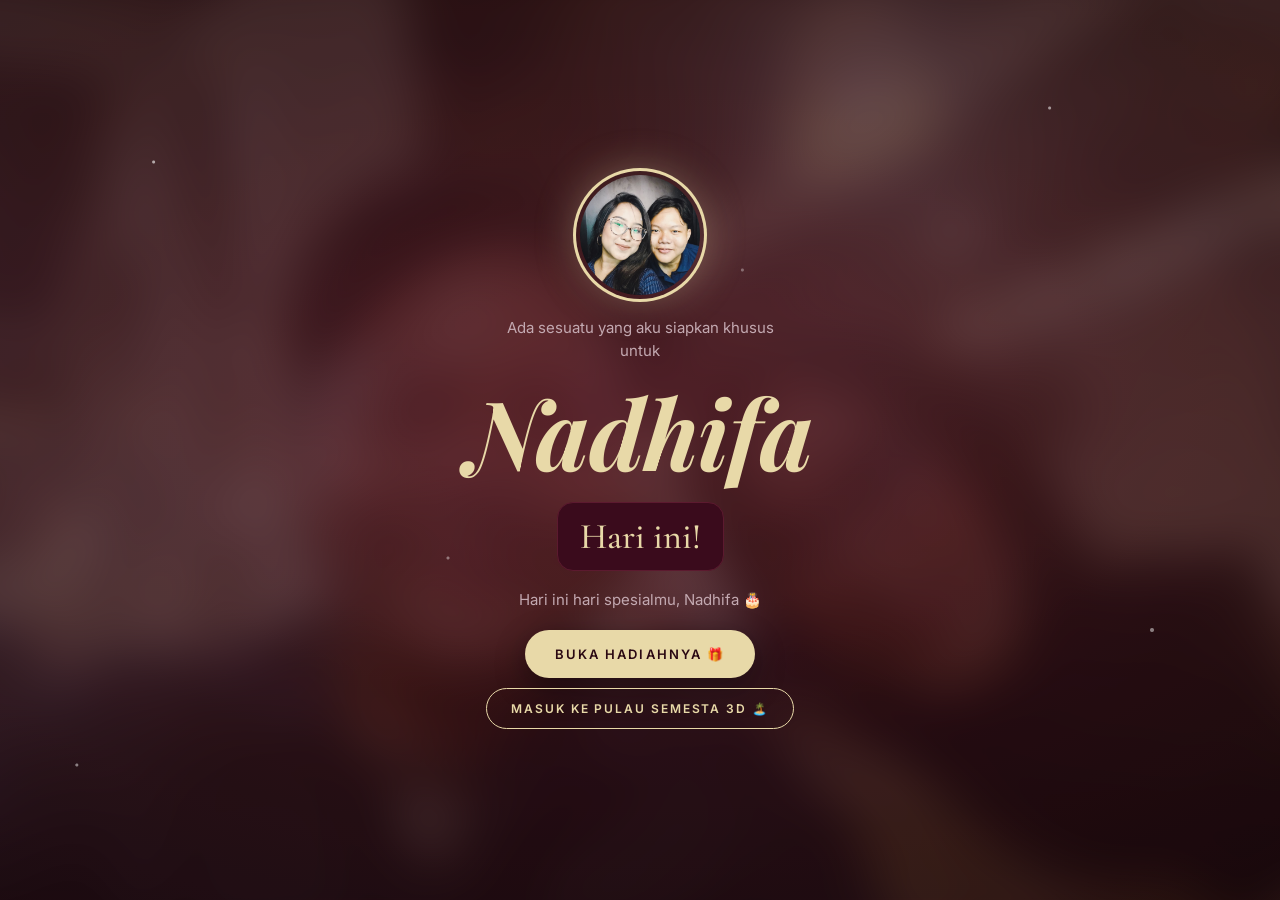
==== commit 60181346: "Add files via upload" ====
--- a/index.html
+++ b/index.html
@@ -1,1152 +1,242 @@
 <!DOCTYPE html>
-<html lang="id">
-<head>
-<meta charset="UTF-8">
-<meta name="viewport" content="width=device-width, initial-scale=1.0, maximum-scale=1.0, user-scalable=no">
-<title>NADHIFA'S 22ND QUEST — Pixel World &amp; Semestaku Adventure 🤍</title>
-<link rel="preconnect" href="https://fonts.googleapis.com">
-<link rel="preconnect" href="https://fonts.gstatic.com" crossorigin>
-<link href="https://fonts.googleapis.com/css2?family=Pixelify+Sans:wght@400;500;600;700&family=Press+Start+2P&family=Cormorant+Garamond:ital,wght@0,500;0,700;1,500&display=swap" rel="stylesheet">
+<html lang="id"><head>
+<meta charset="UTF-8"><meta name="viewport" content="width=device-width,initial-scale=1,viewport-fit=cover">
+<title>Untuk Nadhifa 🤍</title>
+<link rel="preconnect" href="https://fonts.googleapis.com"><link rel="preconnect" href="https://fonts.gstatic.com" crossorigin>
+<link href="https://fonts.googleapis.com/css2?family=Playfair+Display:ital,wght@0,500;0,700;0,800;1,500;1,700&family=Cormorant+Garamond:ital,wght@0,400;0,500;0,600;1,500&family=Inter:wght@400;500;600;700&display=swap" rel="stylesheet">
 <style>
-:root {
-  --bg: #0b1021;
-  --panel: #141e38;
-  --panel-dark: #0e1529;
-  --border: #f8fafc;
-  --shadow: #060914;
-  --gold: #facc15;
-  --cream: #faf3e6;
-  --pink: #fb7185;
-  --rose: #e11d48;
-  --cyan: #38bdf8;
-  --emerald: #34d399;
-}
-* { box-sizing: border-box; margin: 0; -webkit-tap-highlight-color: transparent; }
-html, body {
-  width: 100%; height: 100%; overflow: hidden;
-  background: var(--bg); color: #fff;
-  font-family: "Pixelify Sans", system-ui, sans-serif;
-  user-select: none;
-}
-.font-pixel { font-family: "Press Start 2P", monospace; }
-.font-serif-letter { font-family: "Cormorant Garamond", Georgia, serif; }
-
-.pixel-panel {
-  background: linear-gradient(180deg, #1b2848 0%, #10172e 100%);
-  border: 3px solid var(--border);
-  box-shadow: 0 0 0 3px var(--shadow), 0 6px 0 0 var(--shadow);
-}
-.pixel-btn {
-  border: 3px solid var(--border);
-  box-shadow: 0 4px 0 0 var(--shadow);
-  font-family: "Press Start 2P", monospace;
-  cursor: pointer;
-  transition: transform 0.08s ease, filter 0.12s ease;
-}
-.pixel-btn:hover:not(:disabled) { filter: brightness(1.08); transform: translateY(-1px); }
-.pixel-btn:active:not(:disabled) { transform: translateY(3px); box-shadow: 0 1px 0 0 var(--shadow); }
-.pixel-btn:disabled { opacity: 0.45; cursor: not-allowed; }
-
-/* Intro Gate */
-#gate {
-  position: fixed; inset: 0; z-index: 100;
-  background: radial-gradient(circle at 50% 35%, #2a143d 0%, #090d1a 75%);
-  display: flex; align-items: center; justify-content: center; padding: 16px;
-}
-#gate.hidden { display: none; }
-.gate-box { max-width: 640px; width: 100%; padding: 26px 22px; text-align: center; }
-.gate-avatar {
-  width: 96px; height: 96px; margin: 0 auto 14px;
-  border: 4px solid #fff; box-shadow: 0 0 0 3px #000, 0 0 28px rgba(250, 204, 21, 0.35);
-  background: #1e293b center/cover no-repeat; image-rendering: pixelated;
-}
-.cd-grid { display: grid; grid-template-columns: repeat(4, 1fr); gap: 8px; max-width: 380px; margin: 14px auto; }
-.cd-cell { background: #0b1021; border: 2px solid #475569; padding: 8px 4px; }
-.cd-cell b { display: block; font-family: "Press Start 2P", monospace; font-size: 16px; color: var(--gold); margin-bottom: 4px; }
-.cd-cell small { font-size: 11px; color: #cbd5e1; text-transform: uppercase; letter-spacing: 0.08em; }
-
-/* App Shell */
-#app { display: flex; flex-direction: column; width: 100%; height: 100%; }
-#hud {
-  height: 58px; background: #111930; border-bottom: 4px solid #fff;
-  padding: 0 10px; display: flex; align-items: center; justify-content: space-between; gap: 8px;
-  z-index: 40; flex-shrink: 0;
-}
-.nav-tabs { display: flex; align-items: center; gap: 6px; overflow-x: auto; padding: 4px 0; }
-.nav-tabs::-webkit-scrollbar { height: 4px; }
-.nav-tabs::-webkit-scrollbar-thumb { background: #475569; }
-.tab-btn {
-  padding: 7px 10px; font-size: 10px; background: #1e293b; color: #f8fafc; white-space: nowrap;
-}
-.tab-btn.active { background: var(--gold); color: #090d1a; }
-
-.hud-right { display: flex; align-items: center; gap: 6px; flex-shrink: 0; }
-.stat-pill {
-  background: #090d1a; border: 2px solid #475569; padding: 6px 8px;
-  font-family: "Press Start 2P", monospace; font-size: 9px; color: var(--gold);
-  display: flex; align-items: center; gap: 6px;
-}
-
-/* Main Viewport */
-#main { flex: 1; position: relative; overflow: hidden; }
-.view { display: none; width: 100%; height: 100%; overflow-y: auto; padding: 16px; }
-.view.active { display: block; }
-#view-world { padding: 0; overflow: hidden; position: relative; }
-#world-canvas { display: block; width: 100%; height: 100%; image-rendering: pixelated; }
-
-/* World Overlays */
-#quest-hud {
-  position: absolute; top: 12px; left: 12px; z-index: 20;
-  max-width: 310px; padding: 12px;
-}
-.tp-grid { display: flex; flex-wrap: wrap; gap: 5px; margin-top: 8px; }
-.tp-btn {
-  background: #0f172a; border: 2px solid #38bdf8; color: #bae6fd;
-  font-family: "Press Start 2P", monospace; font-size: 8px; padding: 5px 7px; cursor: pointer;
-}
-.tp-btn.done { border-color: #34d399; color: #a7f3d0; }
-
-#inv-hud {
-  position: absolute; top: 12px; right: 12px; z-index: 20;
-  width: 245px; padding: 10px; max-height: 230px; overflow-y: auto;
-}
-@media (max-width: 768px) { #inv-hud { display: none; } }
-
-/* Floating Ghost Chat Bubbles on Map */
-#ghost-layer { position: absolute; inset: 0; pointer-events: none; overflow: hidden; z-index: 12; }
-.ghost-msg {
-  position: absolute; bottom: -40px; max-width: 240px;
-  background: rgba(15, 23, 42, 0.82); border: 2px solid rgba(251, 113, 133, 0.65);
-  padding: 6px 10px; font-size: 13px; color: #ffe4e6;
-  animation: floatBubble 12s linear forwards;
-}
-@keyframes floatBubble {
-  0% { transform: translateY(0); opacity: 0; }
-  12% { opacity: 0.92; }
-  88% { opacity: 0.85; }
-  100% { transform: translateY(-88vh); opacity: 0; }
-}
-
-/* On-Screen Controls */
-#dpad {
-  position: absolute; bottom: 16px; left: 16px; z-index: 30;
-  display: grid; grid-template-columns: repeat(3, 44px); grid-template-rows: repeat(3, 44px); gap: 4px;
-}
-#dpad button { font-size: 12px; background: rgba(30, 41, 59, 0.92); color: #fff; padding: 0; }
-#action-btns {
-  position: absolute; bottom: 20px; right: 18px; z-index: 30;
-  display: flex; flex-direction: column; align-items: flex-end; gap: 10px;
-}
-#btn-a {
-  width: 64px; height: 64px; border-radius: 50%;
-  background: var(--rose); color: #fff; font-size: 14px;
-}
-
-/* Dialogue Modal */
-#dialogue-box {
-  position: absolute; bottom: 16px; left: 50%; transform: translateX(-50%);
-  width: min(94%, 680px); z-index: 35; padding: 16px; display: none;
-}
-#dialogue-box.show { display: block; }
-
-/* Mini-Game Canvas Overlay (Catch Hearts + Falling Stars) */
-#minigame-modal {
-  position: fixed; inset: 0; z-index: 60;
-  background: rgba(6, 9, 20, 0.88);
-  display: none; align-items: center; justify-content: center; padding: 14px;
-}
-#minigame-modal.show { display: flex; }
-.mg-card { width: min(100%, 480px); padding: 14px; text-align: center; }
-#mg-canvas {
-  width: 100%; height: 340px; background: #0f172a;
-  border: 3px solid #fff; display: block; margin: 10px 0; touch-action: none;
-}
-
-/* Sub-views shared container */
-.container { max-width: 980px; margin: 0 auto; padding-bottom: 40px; }
-.grid-cards { display: grid; grid-template-columns: repeat(auto-fill, minmax(230px, 1fr)); gap: 14px; }
-.media-card { padding: 10px; display: flex; flex-direction: column; gap: 8px; }
-.media-card img, .media-card video {
-  width: 100%; height: 195px; object-fit: cover;
-  border: 2px solid #94a3b8; background: #000; cursor: pointer;
-}
-
-/* Cake */
-.candles-wrap {
-  display: flex; flex-wrap: wrap; justify-content: center; gap: 10px;
-  background: #0b1021; border: 2px solid #475569; padding: 16px; margin: 14px 0;
-}
-.candle-btn {
-  background: transparent; border: 0; cursor: pointer;
-  display: flex; flex-direction: column; align-items: center; padding: 2px;
-}
-.flame { font-size: 15px; transition: opacity 0.2s; }
-.flame.off { opacity: 0.15; filter: grayscale(1); }
-.stick { width: 11px; height: 30px; background: repeating-linear-gradient(135deg, #fff, #fff 4px, #fb7185 4px, #fb7185 8px); border: 1px solid #fff; }
-
-/* Heart Meter */
-.heart-meter-box {
-  background: #0b1021; border: 2px solid #fb7185; padding: 16px; margin-top: 14px; text-align: center;
-}
-.meter-bar { width: 100%; height: 22px; background: #1e293b; border: 2px solid #fff; margin: 10px 0; overflow: hidden; }
-.meter-fill { height: 100%; width: 0%; background: linear-gradient(90deg, #fb7185, #facc15); transition: width 0.08s; }
-.stats-grid { display: grid; grid-template-columns: repeat(2, 1fr); gap: 10px; margin-top: 12px; }
-.stat-card { background: #141e38; border: 2px solid #facc15; padding: 10px; }
-.stat-card b { display: block; font-family: "Press Start 2P", monospace; font-size: 14px; color: #facc15; margin-bottom: 4px; }
-
-/* WA Chat Style */
-.wa-card {
-  background: #0b141a; border: 3px solid #334155; overflow: hidden; margin-bottom: 14px;
-}
-.wa-head { background: #1f2c34; padding: 10px 12px; display: flex; justify-content: space-between; align-items: center; border-bottom: 1px solid #2a3942; }
-.wa-body { padding: 12px; display: flex; flex-direction: column; gap: 6px; }
-.wa-bubble { max-width: 82%; padding: 8px 11px; border-radius: 8px; font-size: 15px; line-height: 1.35; }
-.wa-bubble.me { align-self: flex-end; background: #005c4b; color: #e9edef; }
-.wa-bubble.her { align-self: flex-start; background: #202c33; color: #e9edef; }
-.wa-time { display: block; text-align: right; font-size: 11px; opacity: 0.65; margin-top: 3px; }
-
-/* Letter */
-.letter-paper {
-  background: #faf3e6; color: #2b181d; border: 4px solid #e8d9a8;
-  padding: 24px 20px; box-shadow: 0 12px 32px rgba(0,0,0,0.55);
-}
-.letter-paper p {
-  font-family: "Cormorant Garamond", Georgia, serif;
-  font-size: 21px; line-height: 1.65; margin-bottom: 16px;
-}
-
-/* Lightbox */
-#lightbox {
-  position: fixed; inset: 0; z-index: 90; background: rgba(0,0,0,0.9);
-  display: none; align-items: center; justify-content: center; padding: 16px; flex-direction: column; gap: 12px;
-}
-#lightbox.show { display: flex; }
-#lightbox img, #lightbox video { max-width: 92vw; max-height: 76vh; border: 3px solid #fff; }
-
-/* Toast */
-#toast {
-  position: fixed; top: 68px; left: 50%; transform: translateX(-50%); z-index: 80;
-  background: var(--gold); color: #090d1a; padding: 9px 14px;
-  font-family: "Press Start 2P", monospace; font-size: 10px;
-  border: 3px solid #fff; box-shadow: 0 4px 0 #000; display: none; text-align: center; max-width: 90vw;
-}
-#toast.show { display: block; }
-</style>
-</head>
-<body>
-
-<!-- INTRO GATE -->
-<div id="gate">
-  <div class="pixel-panel gate-box">
-    <div id="gate-avatar" class="gate-avatar"></div>
-    <div class="font-pixel" style="font-size:10px;color:#fb7185;margin-bottom:10px;">28 NOVEMBER 2026 • LEVEL 22 UNLOCKED</div>
-    <h1 class="font-pixel" style="font-size:18px;line-height:1.5;color:#facc15;margin-bottom:10px;">NADHIFA'S 22ND QUEST</h1>
-    <p style="font-size:17px;color:#e2e8f0;line-height:1.45;margin-bottom:10px;">
-      Petualangan interaktif pixel untuk <b style="color:#fb7185;">Nadhifa (pipaww)</b> — eksplorasi dunia kecil kita, main mini-game tangkap hati &amp; bintang, buka 38 foto, 10 video, chat <i>"semestaku"</i>, surat ulang tahun, tiup 22 lilin, hingga panggung lagu spesial.
-    </p>
-    <div class="cd-grid" id="countdown-grid"></div>
-    <div style="display:flex;flex-wrap:wrap;gap:10px;justify-content:center;margin-top:16px;">
-      <button id="btn-start" class="pixel-btn" style="background:#34d399;color:#090d1a;padding:14px 20px;font-size:12px;">▶ MULAI PETUALANGAN</button>
-      <a href="lagu.html" class="pixel-btn" style="background:#38bdf8;color:#090d1a;padding:14px 16px;font-size:11px;text-decoration:none;display:inline-flex;align-items:center;">🎵 LANGSUNG KE PANGGUNG LAGU</a>
-    </div>
-  </div>
-</div>
-
-<!-- MAIN APP -->
-<div id="app">
-  <header id="hud">
-    <nav class="nav-tabs" id="nav-tabs">
-      <button class="pixel-btn tab-btn active" data-tab="world">🗺️ PETA</button>
-      <button class="pixel-btn tab-btn" data-tab="cake">🎂 KUE (22)</button>
-      <button class="pixel-btn tab-btn" data-tab="gallery">📸 FOTO &amp; VIDEO</button>
-      <button class="pixel-btn tab-btn" data-tab="chat">💬 SEMESTAKU</button>
-      <button class="pixel-btn tab-btn" data-tab="letter">💌 SURAT</button>
-      <button class="pixel-btn tab-btn" data-tab="music">🎧 MUSIK</button>
-      <button class="pixel-btn tab-btn" data-tab="vault">🔐 KODE</button>
-    </nav>
-    <div class="hud-right">
-      <div class="stat-pill"><span id="hud-stars">★ 0/8</span><span>•</span><span id="hud-pts">PTS 0</span></div>
-      <button id="btn-mute" class="pixel-btn" style="background:#6366f1;color:#fff;padding:7px 9px;font-size:9px;">SFX ON</button>
-    </div>
-  </header>
-
-  <div id="toast"></div>
-
-  <main id="main">
-    <!-- VIEW 1: PIXEL WORLD GAME -->
-    <section id="view-world" class="view active">
-      <canvas id="world-canvas"></canvas>
-      <div id="ghost-layer"></div>
-
-      <div id="quest-hud" class="pixel-panel">
-        <div class="font-pixel" style="font-size:9px;color:#facc15;" id="quest-progress">WILAYAH: 1/6 TERKUNJUNGI</div>
-        <div id="quest-hint" style="font-size:14px;color:#e2e8f0;margin-top:5px;">
-          Jalan bebas (WASD / Panah / D-Pad) atau ketuk teleport di bawah:
-        </div>
-        <div class="tp-grid" id="tp-grid"></div>
-        <div style="margin-top:9px;display:flex;gap:6px;flex-wrap:wrap;">
-          <button id="btn-open-mg" class="pixel-btn" style="background:#fb7185;color:#fff;font-size:8px;padding:7px 9px;">🎮 MINI-GAME TANGKAP HATI</button>
-        </div>
-      </div>
-
-      <div id="inv-hud" class="pixel-panel">
-        <div class="font-pixel" style="font-size:9px;color:#34d399;margin-bottom:6px;" id="inv-title">INVENTARIS (1)</div>
-        <div id="inv-list" style="display:flex;flex-direction:column;gap:6px;"></div>
-      </div>
-
-      <!-- Dialogue Box -->
-      <div id="dialogue-box" class="pixel-panel">
-        <div style="display:flex;justify-content:space-between;align-items:center;margin-bottom:8px;">
-          <span id="dlg-title" class="font-pixel" style="font-size:11px;color:#fb7185;"></span>
-          <button id="dlg-close" style="background:none;border:0;color:#94a3b8;font-family:'Press Start 2P';font-size:10px;cursor:pointer;">[X]</button>
-        </div>
-        <p id="dlg-text" style="font-size:18px;line-height:1.45;color:#fff;margin-bottom:12px;"></p>
-        <div style="display:flex;justify-content:space-between;align-items:center;">
-          <span id="dlg-step" class="font-pixel" style="font-size:9px;color:#facc15;"></span>
-          <button id="dlg-next" class="pixel-btn" style="background:#facc15;color:#090d1a;font-size:10px;padding:8px 14px;">LANJUT ▶</button>
-        </div>
-      </div>
-
-      <!-- On-screen D-Pad -->
-      <div id="dpad">
-        <div></div><button class="pixel-btn" data-dir="up">▲</button><div></div>
-        <button class="pixel-btn" data-dir="left">◀</button>
-        <div style="background:#0f172a;border:2px solid #475569;display:flex;align-items:center;justify-content:center;font-family:'Press Start 2P';font-size:7px;color:#94a3b8;">MOVE</div>
-        <button class="pixel-btn" data-dir="right">▶</button>
-        <div></div><button class="pixel-btn" data-dir="down">▼</button><div></div>
-      </div>
-
-      <div id="action-btns">
-        <button id="btn-a" class="pixel-btn">A</button>
-      </div>
-    </section>
-
-    <!-- VIEW 2: CAKE & HEART METER -->
-    <section id="view-cake" class="view">
-      <div class="container">
-        <div class="pixel-panel" style="padding:18px;text-align:center;">
-          <h2 class="font-pixel" style="font-size:14px;color:#facc15;line-height:1.5;">KUE ULANG TAHUN KE-22 — NADHIFA (PIPAWW)</h2>
-          <p style="font-size:16px;color:#cbd5e1;margin-top:6px;">Ketuk lilin satu per satu atau tekan tombol tiup di bawah untuk meniup semua 22 lilin!</p>
-          <div class="candles-wrap" id="candles-wrap"></div>
-          <div style="max-width:420px;margin:0 auto 14px;">
-            <div style="height:24px;background:#fb7185;border:3px solid #fff;"></div>
-            <div style="height:40px;background:#fef3c7;border:3px solid #fff;border-top:0;display:flex;align-items:center;justify-content:center;font-family:'Press Start 2P';font-size:10px;color:#9f1239;">HAPPY 22ND LEVEL • PIPAWW</div>
-          </div>
-          <div id="cake-status" class="font-pixel" style="font-size:10px;color:#34d399;margin-bottom:12px;">22 LILIN MENYALA</div>
-          <div style="display:flex;gap:10px;justify-content:center;flex-wrap:wrap;">
-            <button id="btn-blow-all" class="pixel-btn" style="background:#facc15;color:#090d1a;padding:11px 16px;font-size:10px;">💨 TIUP SEMUA 22 LILIN</button>
-            <button id="btn-relight" class="pixel-btn" style="background:#334155;color:#fff;padding:11px 14px;font-size:10px;">🔥 NYALAKAN LAGI</button>
-          </div>
-        </div>
-
-        <!-- Heart Meter & Chat Stats from old web -->
-        <div class="pixel-panel heart-meter-box">
-          <h3 class="font-pixel" style="font-size:12px;color:#fb7185;">SEBERAPA DALAM AKU SAYANG KAMU?</h3>
-          <p id="heart-msg" style="font-size:16px;color:#e2e8f0;margin-top:6px;">Tahan tombol hati di bawah sampai penuh 100%!</p>
-          <div class="meter-bar"><div id="heart-fill" class="meter-fill"></div></div>
-          <button id="btn-hold-heart" class="pixel-btn" style="background:#e11d48;color:#fff;padding:12px 20px;font-size:11px;">❤️ TAHAN HATI INI</button>
-          <div id="stats-reveal" class="stats-grid" style="display:none;"></div>
-        </div>
-      </div>
-    </section>
-
-    <!-- VIEW 3: GALLERY (38 FOTOS + 11 SYNC + 5 LOCAL VIDEOS + 5 DRIVE VIDEOS) -->
-    <section id="view-gallery" class="view">
-      <div class="container">
-        <div class="pixel-panel" style="padding:16px;margin-bottom:16px;">
-          <h2 class="font-pixel" style="font-size:14px;color:#facc15;margin-bottom:6px;">GALERI KENANGAN &amp; VIDEO KITA</h2>
-          <p style="font-size:16px;color:#cbd5e1;margin-bottom:12px;">Semua foto dari folder <code style="color:#facc15;">foto/</code>, video dari <code style="color:#facc15;">video/</code>, serta video tambahan dari Google Drive sudah terhubung. Klik media untuk memperbesar.</p>
-          <div style="display:flex;gap:8px;flex-wrap:wrap;" id="gal-filters">
-            <button class="pixel-btn tab-btn active" data-filter="fotos">📸 FOTO KENANGAN (38)</button>
-            <button class="pixel-btn tab-btn" data-filter="sync">🖼️ FOTO PUZZLE LAGU (11)</button>
-            <button class="pixel-btn tab-btn" data-filter="videos">🎬 VIDEO LOKAL (5)</button>
-            <button class="pixel-btn tab-btn" data-filter="drive">☁️ VIDEO TAMBAHAN DRIVE (5)</button>
-          </div>
-        </div>
-        <div id="gallery-grid" class="grid-cards"></div>
-      </div>
-    </section>
-
-    <!-- VIEW 4: SEMESTAKU CHAT ARCHIVE -->
-    <section id="view-chat" class="view">
-      <div class="container" style="max-width:680px;">
-        <div class="pixel-panel" style="padding:16px;margin-bottom:16px;">
-          <h2 class="font-pixel" style="font-size:14px;color:#fb7185;margin-bottom:6px;">ARSIP CHAT &ldquo;SEMESTAKU TERCINTA 🩶&rdquo;</h2>
-          <p style="font-size:16px;color:#cbd5e1;">Potongan chat asli kita plus screenshot chat berbintang.</p>
-        </div>
-        <div id="chat-screenshots" style="display:flex;gap:10px;overflow-x:auto;padding-bottom:10px;margin-bottom:14px;"></div>
-        <div id="chat-threads"></div>
-      </div>
-    </section>
-
-    <!-- VIEW 5: BIRTHDAY LETTER -->
-    <section id="view-letter" class="view">
-      <div class="container" style="max-width:680px;">
-        <div class="letter-paper" id="letter-container"></div>
-      </div>
-    </section>
-
-    <!-- VIEW 6: MUSIC & LAGU.HTML STAGE -->
-    <section id="view-music" class="view">
-      <div class="container" style="max-width:720px;">
-        <div class="pixel-panel" style="padding:18px;margin-bottom:16px;">
-          <h2 class="font-pixel" style="font-size:14px;color:#38bdf8;margin-bottom:8px;">SOUNDTRACK &amp; PANGGUNG LAGU SPESIAL</h2>
-          <p style="font-size:16px;color:#cbd5e1;margin-bottom:14px;">Putar langsung lagu aslinya (<code style="color:#facc15;">lagu.mp3</code> &amp; <code style="color:#facc15;">lagu2.mp3</code>) di sini, atau buka panggung visual lengkap dengan lirik sinkronisasi, puzzle foto 5x4, dan animasi Pac-Man retro!</p>
-
-          <div style="display:flex;flex-direction:column;gap:12px;">
-            <div class="pixel-panel" style="padding:14px;display:flex;gap:14px;align-items:center;flex-wrap:wrap;">
-              <img src="album.jpg" alt="About You" style="width:76px;height:76px;object-fit:cover;border:2px solid #fff;">
-              <div style="flex:1;min-width:180px;">
-                <div class="font-pixel" style="font-size:11px;color:#facc15;">About You — The 1975</div>
-                <p style="font-size:14px;color:#cbd5e1;margin:4px 0 8px;">Malam hujan, lampu kota, dan rasa yang nggak pernah bergeser.</p>
-                <audio controls src="lagu.mp3" style="width:100%;height:36px;"></audio>
-              </div>
-              <a href="lagu.html" class="pixel-btn" style="background:#fb7185;color:#fff;padding:10px 12px;font-size:9px;text-decoration:none;">BUKA VISUAL ▶</a>
-            </div>
-
-            <div class="pixel-panel" style="padding:14px;display:flex;gap:14px;align-items:center;flex-wrap:wrap;">
-              <img src="album2.jpg" alt="Kita Usahakan Rumah Itu" style="width:76px;height:76px;object-fit:cover;border:2px solid #fff;">
-              <div style="flex:1;min-width:180px;">
-                <div class="font-pixel" style="font-size:11px;color:#facc15;">Kita Usahakan Rumah Itu — Sal Priadi</div>
-                <p style="font-size:14px;color:#cbd5e1;margin:4px 0 8px;">Pelan-pelan, hangat, dan semua rencana baik yang kita susun bareng.</p>
-                <audio controls src="lagu2.mp3" style="width:100%;height:36px;"></audio>
-              </div>
-              <a href="lagu.html#2" class="pixel-btn" style="background:#34d399;color:#090d1a;padding:10px 12px;font-size:9px;text-decoration:none;">BUKA VISUAL ▶</a>
-            </div>
-          </div>
-        </div>
-      </div>
-    </section>
-
-    <!-- VIEW 7: SECRET VAULT -->
-    <section id="view-vault" class="view">
-      <div class="container" style="max-width:560px;">
-        <div class="pixel-panel" style="padding:20px;">
-          <h2 class="font-pixel" style="font-size:13px;color:#facc15;margin-bottom:8px;">BRANKAS RAHASIA LEVEL 22</h2>
-          <p style="font-size:16px;color:#cbd5e1;margin-bottom:12px;">Masukkan kode 6 digit tanggal lahir Nadhifa (<code style="color:#fb7185;">281104</code>) untuk membuka kapsul pesan rahasia.</p>
-          <div style="display:flex;gap:8px;">
-            <input id="vault-input" type="text" maxlength="6" placeholder="281104" style="flex:1;background:#090d1a;border:2px solid #64748b;color:#fff;padding:10px;font-family:'Press Start 2P';font-size:12px;">
-            <button id="vault-btn" class="pixel-btn" style="background:#facc15;color:#090d1a;padding:10px 14px;font-size:10px;">BUKA</button>
-          </div>
-          <div id="vault-secret" style="display:none;margin-top:16px;padding:14px;background:#1e1b4b;border:2px solid #fb7185;">
-            <div class="font-pixel" style="font-size:10px;color:#fb7185;margin-bottom:8px;">PESAN RAHASIA TERBUKA 🤍</div>
-            <p style="font-size:17px;line-height:1.5;color:#fff;">
-              &ldquo;Dari 39.597 pesan dan 12.006 kata sayang yang pernah kita kirim, satu hal yang paling pasti: aku selalu bersyukur punya kamu di setiap hari-hariku. Selamat ulang tahun ke-22, semestaku tercinta.&rdquo;
-            </p>
-          </div>
-        </div>
-      </div>
-    </section>
-  </main>
-</div>
-
-<!-- MINI-GAME MODAL (BASKET CATCH HEARTS + STARS) -->
-<div id="minigame-modal">
-  <div class="pixel-panel mg-card">
-    <div style="display:flex;justify-content:space-between;align-items:center;">
-      <span id="mg-hud" class="font-pixel" style="font-size:10px;color:#facc15;">TERTANGKAP: 0/15</span>
-      <button id="mg-close" class="pixel-btn" style="background:#e11d48;color:#fff;font-size:9px;padding:6px 10px;">TUTUP</button>
-    </div>
-    <p style="font-size:15px;color:#cbd5e1;margin-top:6px;">Geser keranjang di bawah (sentuh / mouse / tombol kiri-kanan) untuk menangkap 15 hati &amp; bintang!</p>
-    <canvas id="mg-canvas" width="440" height="340"></canvas>
-    <div style="display:flex;justify-content:center;gap:12px;">
-      <button id="mg-left" class="pixel-btn" style="background:#334155;color:#fff;padding:10px 18px;font-size:11px;">◀ KIRI</button>
-      <button id="mg-right" class="pixel-btn" style="background:#334155;color:#fff;padding:10px 18px;font-size:11px;">KANAN ▶</button>
-    </div>
-  </div>
-</div>
-
-<!-- LIGHTBOX -->
-<div id="lightbox">
-  <img id="lb-img" alt="" style="display:none;">
-  <video id="lb-vid" controls style="display:none;"></video>
-  <button id="lb-close" class="pixel-btn" style="background:#facc15;color:#090d1a;padding:10px 18px;font-size:10px;">TUTUP [X]</button>
-</div>
-
-<script src="media.js"></script>
-<script src="chats.js"></script>
+:root{--ink:#1c050b;--night:#340a19;--wine:#5e0f25;--rose:#c4566e;--lilac:#e8d9a8;--gold:#e8d9a8;--paper:#faf3e6;--serif:'Playfair Display',Georgia,serif;--sans:'Inter',system-ui,sans-serif;--cg:'Cormorant Garamond',Georgia,serif}
+*{box-sizing:border-box;margin:0;-webkit-tap-highlight-color:transparent}
+html,body{height:100%;overflow:hidden;background:var(--ink);color:var(--paper);font-family:var(--sans)}
+body{background:radial-gradient(90% 70% at 50% 45%,#470b1d 0%,#2a0812 55%,#1b050c 100%)}
+#bgphoto{position:fixed;inset:-5%;background-size:cover;background-position:center;filter:blur(26px) saturate(1.2);opacity:.28;transition:opacity 1s}
+canvas#fx{position:fixed;inset:0;width:100%;height:100%;pointer-events:none;z-index:50}
+#ghost{position:fixed;inset:0;pointer-events:none;overflow:hidden;z-index:1}
+.gb{opacity:.55;position:absolute;bottom:-60px;max-width:70vw;padding:9px 14px;border-radius:18px 18px 18px 4px;background:rgba(255,255,255,.09);border:1px solid rgba(255,255,255,.14);font-size:13px;color:#f3e3d3;backdrop-filter:blur(3px);animation:rise linear forwards}
+@keyframes rise{to{transform:translateY(-115vh) rotate(var(--r,0deg));opacity:0}}
+.st{position:fixed;inset:0;z-index:5;display:flex;flex-direction:column;align-items:center;justify-content:center;gap:18px;padding:max(24px,env(safe-area-inset-top)) 24px max(24px,env(safe-area-inset-bottom));text-align:center;opacity:0;visibility:hidden;transform:scale(.97);transition:opacity .7s,transform .7s,visibility .7s}
+.st.on{opacity:1;visibility:visible;transform:none}
+h1,h2{font-family:var(--serif);font-weight:700;line-height:1.08;letter-spacing:-.01em;color:var(--paper)}
+h1{font-size:clamp(54px,17vw,96px);font-style:italic;font-weight:700;color:#e8d9a8;padding:0 .1em}
+h2{font-size:clamp(28px,8vw,40px)}
+p.sub{font-size:15px;color:#c3a9b1;max-width:30ch;line-height:1.5}
+.btn{font:600 13px var(--sans);letter-spacing:.16em;text-transform:uppercase;color:#2a0812;background:#e8d9a8;border:0;border-radius:999px;padding:16px 30px;box-shadow:0 10px 30px rgba(0,0,0,.35);cursor:pointer;transition:transform .2s}
+.btn:active{transform:scale(.95)}.btn.ghost{background:transparent;color:#e8d9a8;box-shadow:none;border:1px solid #e8d9a8}
+.btn[hidden]{display:none}
+.cd{display:flex;gap:10px}.cd div{min-width:64px;padding:10px 6px;border-radius:16px;background:#3a0b1c;border:1px solid #5c1a2f}
+.cd b{display:block;font:500 36px/1.1 var(--cg);color:#e8d9a8}.cd small{font-size:10px;letter-spacing:.18em;text-transform:uppercase;color:#c3a9b1}
+/* kue */
+#cake{position:relative;width:300px;height:250px}
+.tier{position:absolute;left:50%;transform:translateX(-50%);border-radius:14px 14px 10px 10px;box-shadow:inset 0 -10px 0 rgba(0,0,0,.08)}
+.t1{bottom:0;width:290px;height:78px;background:linear-gradient(#8a1a3d,#5e0f25)}.t2{bottom:78px;width:230px;height:66px;background:linear-gradient(#f8efdc,#e8d9a8)}.t3{bottom:144px;width:240px;height:22px;background:#a02a4c;border-radius:12px}
+.t2:before,.t1:before{content:"";position:absolute;inset:0 0 auto 0;height:20px;border-radius:14px 14px 40% 40%/14px 14px 100% 100%;background:rgba(250,243,230,.85)}
+.cn{position:absolute;bottom:166px;width:8px;height:30px;border-radius:3px;background:repeating-linear-gradient(135deg,#fff,#fff 5px,var(--rose) 5px,var(--rose) 10px);cursor:pointer}
+.cn:before{content:"";position:absolute;inset:-14px -9px -4px}
+.fl{position:absolute;left:50%;bottom:100%;width:9px;height:15px;margin-left:-4.5px;border-radius:50% 50% 50% 50%/65% 65% 35% 35%;background:radial-gradient(#fff,var(--gold) 55%,#ff8a5c);box-shadow:0 0 12px 4px rgba(255,200,100,.7);transform-origin:50% 100%;animation:fk .35s infinite alternate}
+@keyframes fk{to{transform:scale(1.12,.9) rotate(5deg)}}
+.cn.off .fl{display:none}.cn.off:after{content:"";position:absolute;left:3px;bottom:100%;width:2px;height:26px;background:linear-gradient(rgba(255,255,255,.7),transparent);animation:sm 1.4s forwards}
+@keyframes sm{to{transform:translateY(-34px);opacity:0}}
+#left{font:600 15px var(--sans);opacity:.85}
+/* hati */
+#heart{width:200px;height:190px;touch-action:none;user-select:none}
+.count{display:grid;grid-template-columns:1fr 1fr;gap:10px;width:min(340px,100%)}
+.count div{padding:14px 8px;border-radius:18px;background:#3a0b1c;border:1px solid #5c1a2f}
+.count b{display:block;font:600 34px/1.1 var(--cg);color:#e8d9a8}.count small{font-size:11px;letter-spacing:.08em;color:#c3a9b1}
+#game{width:100%;max-width:420px;height:52vh;border-radius:24px;background:rgba(255,255,255,.05);border:1px solid rgba(255,255,255,.14);touch-action:none}
+/* surat */
+#env{font-size:88px;cursor:pointer;animation:bob 2s ease-in-out infinite}@keyframes bob{50%{transform:translateY(-10px) rotate(-3deg)}}
+#card{display:none;width:min(420px,100%);max-height:66vh;overflow:auto;padding:26px 22px;border-radius:22px;background:var(--paper);color:#3a2145;text-align:left;font:italic 400 17px/1.7 var(--serif);box-shadow:0 20px 60px rgba(0,0,0,.45)}
+#card p{margin-bottom:14px}#card .sg{font-style:normal;font-weight:700;color:#b0336a}
+.pol{position:fixed;width:104px;padding:6px 6px 22px;background:#fff;border-radius:3px;box-shadow:0 10px 24px rgba(0,0,0,.4);z-index:4;opacity:0;transition:opacity 1s}
+.pol img{width:100%;aspect-ratio:1;object-fit:cover;display:block}
+#s8.on~.pol{opacity:.9}
+.songs{display:flex;flex-direction:column;gap:12px;width:min(340px,100%)}
+.sc{display:flex;gap:14px;align-items:center;text-align:left;padding:12px;border-radius:20px;background:#3a0b1c;border:1px solid #5c1a2f;color:inherit;text-decoration:none}
+.sc img{width:62px;height:62px;border-radius:12px;object-fit:cover}.sc b{font:600 18px var(--serif)}.sc span{display:block;font-size:13px;opacity:.7}
+.skip{position:fixed;top:max(14px,env(safe-area-inset-top));right:16px;z-index:20;background:none;border:0;color:var(--paper);opacity:.5;font:600 13px var(--sans)}
+#gp{width:128px;height:128px;border-radius:50%;background:center/cover;border:4px solid transparent;background-clip:padding-box;box-shadow:0 0 0 3px var(--gold),0 0 40px rgba(232,217,168,.35);display:none}
+#deck{position:relative;width:min(74vw,320px);height:min(54vh,430px)}
+.pc{position:absolute;inset:0;border-radius:20px;overflow:hidden;background:#000;border:6px solid #faf3e6;box-shadow:0 18px 40px rgba(0,0,0,.5);touch-action:none;cursor:grab}
+.pc i{position:absolute;inset:-12px;background-size:cover;background-position:center;filter:blur(18px) brightness(.75)}.pc img{position:relative;width:100%;height:100%;object-fit:contain;display:block;pointer-events:none}
+#story{position:relative;width:min(58vw,250px);aspect-ratio:9/16;max-height:56vh;border-radius:24px;overflow:hidden;background:#000;border:3px solid rgba(255,255,255,.3);box-shadow:0 18px 50px rgba(0,0,0,.5)}
+#story video{width:100%;height:100%;object-fit:cover}#bars{position:absolute;top:8px;left:8px;right:8px;display:flex;gap:4px}
+#bars b{flex:1;height:3px;border-radius:3px;background:rgba(255,255,255,.35);overflow:hidden}#bars b i{display:block;height:100%;width:0;background:#fff}
+#chatbox{min-height:260px;display:grid;place-items:center;cursor:pointer}#chatbox .wa{animation:pop .5s cubic-bezier(.2,1.3,.4,1)}@keyframes pop{from{transform:translateY(40px) scale(.9);opacity:0}}
+@media(prefers-reduced-motion:reduce){*{animation-duration:.01s!important}}
+
+body:after{content:"";position:fixed;inset:0;pointer-events:none;z-index:0;background-image:radial-gradient(circle at 12% 18%,#fff9 0 1px,transparent 2px),radial-gradient(circle at 82% 12%,#fff8 0 1px,transparent 2px),radial-gradient(circle at 35% 62%,#fff6 0 1px,transparent 2px),radial-gradient(circle at 90% 70%,#fff7 0 1.5px,transparent 2.5px),radial-gradient(circle at 6% 85%,#fff7 0 1px,transparent 2px),radial-gradient(circle at 58% 30%,#fff5 0 1px,transparent 2px)}
+#chatbox .wa{animation:pop .5s cubic-bezier(.2,1.3,.4,1)}
+/* amplop & surat */
+#env{position:relative;width:min(78vw,300px);aspect-ratio:3/2;cursor:pointer;filter:drop-shadow(0 22px 38px rgba(0,0,0,.6));animation:bob 2.4s ease-in-out infinite;margin:6px 0}
+#env.open{animation:none;cursor:default}
+#env>div{position:absolute;inset:0}
+#env .bd{border-radius:6px;background:linear-gradient(165deg,#7a1636,#4a0a1d);border:1px solid rgba(232,217,168,.35)}
+#env .sl{background:linear-gradient(120deg,#8a1a3d,#5a0f26);clip-path:polygon(0 0,50% 56%,0 100%)}
+#env .sr{background:linear-gradient(240deg,#8a1a3d,#5a0f26);clip-path:polygon(100% 0,50% 56%,100% 100%)}
+#env .sb{background:linear-gradient(0deg,#96214a,#6e1230);clip-path:polygon(0 100%,50% 42%,100% 100%)}
+#env .ft{background:linear-gradient(180deg,#a02a4c,#7a1636);clip-path:polygon(0 0,100% 0,50% 62%);transform-origin:50% 0;transition:transform .8s ease,opacity .5s .3s}
+#env.open .ft{transform:rotateX(180deg);opacity:0}
+#env .seal{inset:auto;left:50%;top:52%;width:46px;height:46px;margin:-23px 0 0 -23px;border-radius:50%;background:radial-gradient(circle at 35% 30%,#f4e8bd,#d6c27e);color:#7a1636;display:grid;place-items:center;font-size:22px;box-shadow:0 4px 10px rgba(0,0,0,.4);transition:opacity .4s}
+#env.open .seal{opacity:0}
+#s7.reading{background:#5e0f25;justify-content:flex-start;overflow-y:auto;gap:0;padding-top:max(28px,env(safe-area-inset-top));padding-bottom:calc(40px + env(safe-area-inset-bottom));-webkit-overflow-scrolling:touch}
+#s7.reading #lt,#s7.reading #env,#s7.reading #lh{display:none}
+#lw{width:100%;display:flex;flex-direction:column;align-items:center;gap:26px}#lw[hidden]{display:none}
+.pill{font:600 12px var(--sans);letter-spacing:.22em;text-transform:uppercase;color:#e8d9a8;border:1px solid #e8d9a8;background:transparent;border-radius:999px;padding:12px 28px;cursor:pointer}
+#paper{width:min(580px,100%);background:#faf6ef;padding:14px;border-radius:2px;box-shadow:0 24px 60px rgba(0,0,0,.45);animation:rise2 .9s cubic-bezier(.2,.8,.2,1)}
+#paper .in{border:1px solid #e6dabd;padding:clamp(26px,7vw,50px) clamp(20px,6vw,46px);color:#2f1c1f;text-align:left}
+#paper p{font:500 clamp(19px,5vw,22px)/1.7 var(--cg);margin-bottom:1.15em;text-align:left}
+#paper .sg{font:italic 700 22px/1.4 var(--serif);color:#7a1636;margin:1.8em 0 0;text-align:left}
+@keyframes rise2{from{opacity:0;transform:translateY(70px)}}
+</style></head><body>
+<div id="bgphoto"></div><div id="ghost"></div><canvas id="fx"></canvas>
+<button class="skip" id="skip" hidden>lewati</button>
+
+<section class="st on" id="s0">
+ <div id="gp"></div>
+ <p class="sub" style="margin:0">Ada sesuatu yang aku siapkan khusus untuk</p>
+ <h1>Nadhifa</h1>
+ <div class="cd" id="cd"></div>
+ <p class="sub" id="cdmsg">sampai ulang tahunmu yang ke-22, 28 November 2026</p>
+ <div style="display:flex;flex-direction:column;gap:10px;align-items:center"><button class="btn" id="open">Buka hadiahnya 🎁</button><a class="btn ghost" href="semesta3d.html" style="text-decoration:none;font-size:12px;padding:12px 24px">Masuk ke Pulau Semesta 3D 🏝️</a></div>
+</section>
+
+<section class="st" id="s1">
+ <h2>Tiup lilinnya dulu, sayang</h2>
+ <div id="cake"><div class="tier t1"></div><div class="tier t2"></div><div class="tier t3"></div></div>
+ <div id="left">22 lilin menyala</div>
+ <p class="sub">Ketuk lilinnya satu-satu, atau tahan tombol di bawah untuk meniup.</p>
+ <button class="btn" id="blow">Tahan untuk meniup 💨</button>
+ <button class="btn" id="n1" hidden>Lanjut</button>
+</section>
+
+<section class="st" id="s2">
+ <h2>Seberapa dalam aku sayang kamu?</h2>
+ <svg id="heart" viewBox="0 0 100 92"><defs><clipPath id="hc"><rect id="hr" x="0" y="92" width="100" height="92"/></clipPath><linearGradient id="hg" x1="0" y1="0" x2="1" y2="1"><stop offset="0" stop-color="#c4566e"/><stop offset="1" stop-color="#e8d9a8"/></linearGradient></defs>
+  <path id="hp" d="M50 88C20 62 4 46 4 28 4 14 14 5 27 5c9 0 18 5 23 13C55 10 64 5 73 5c13 0 23 9 23 23 0 18-16 34-46 60z" fill="rgba(255,255,255,.1)" stroke="rgba(255,255,255,.4)" stroke-width="1.5"/>
+  <path d="M50 88C20 62 4 46 4 28 4 14 14 5 27 5c9 0 18 5 23 13C55 10 64 5 73 5c13 0 23 9 23 23 0 18-16 34-46 60z" fill="url(#hg)" clip-path="url(#hc)"/></svg>
+ <p class="sub" id="hmsg">Tahan hatinya sampai penuh.</p>
+ <div class="count" id="stats" hidden></div>
+ <button class="btn" id="n2" hidden>Lanjut</button>
+</section>
+
+<section class="st" id="s3">
+ <h2>Tangkap hatiku</h2>
+ <p class="sub" id="gmsg">Geser keranjangnya. Tangkap 15 hati ya.</p>
+ <canvas id="game"></canvas>
+</section>
+
+<section class="st" id="s4">
+ <h2>Kenangan kita</h2>
+ <div id="deck"></div>
+ <p class="sub" id="dmsg">Geser fotonya ke samping 👉</p>
+ <button class="btn" id="n4" hidden>Lanjut</button>
+</section>
+<section class="st" id="s5">
+ <h2>Momen kecil kita</h2>
+ <div id="story"><video id="sv" muted playsinline></video><div id="bars"></div></div>
+ <p class="sub">Ketuk sisi kanan atau kiri video</p>
+ <button class="btn" id="n5">Lanjut</button>
+</section>
+<section class="st" id="s6">
+ <h2>Chat favoritku</h2>
+ <div id="chatbox"></div>
+ <p class="sub" id="cmsg">Ketuk chatnya untuk lanjut</p>
+ <button class="btn" id="n6" hidden>Lanjut</button>
+</section>
+
+<section class="st" id="s7">
+ <h2 id="lt">Ada surat untukmu</h2>
+ <div id="env"><div class="bd"></div><div class="sl"></div><div class="sr"></div><div class="sb"></div><div class="ft"></div><div class="seal">♥</div></div>
+ <p class="sub" id="lh">Ketuk amplopnya untuk membuka</p>
+ <div id="lw" hidden>
+  <button class="pill" id="lback">Kembali</button>
+  <article id="paper"></article>
+  <button class="btn" id="nx">Lanjut</button>
+ </div>
+</section>
+
+<section class="st" id="s8">
+ <h2>Selamat ulang tahun, Nadhifa 🤍</h2>
+ <p class="sub">Terakhir, ada dua lagu yang kuharap bisa menceritakan sisanya.</p>
+ <div class="songs">
+  <a class="sc" href="lagu.html"><img src="album.jpg" alt=""><div><b>About You</b><span>The 1975 · lagu pertama</span></div></a>
+  <a class="sc" href="lagu.html#2"><img src="album2.jpg" alt=""><div><b>Kita Usahakan Rumah Itu</b><span>Sal Priadi · lagu kedua</span></div></a>
+ </div>
+ <a class="btn" href="semesta3d.html" style="text-decoration:none;width:min(340px,100%);text-align:center">Jelajahi Pulau Semesta 3D 🏝️</a><button class="btn ghost" id="again">Ulangi dari awal</button>
+</section>
+
+<script src="media.js"></script><script src="chats.js"></script>
 <script>
-const MEDIA_DATA = window.MEDIA || { fotos: [], videos: [], sync: [], drive_videos: [] };
-const CHATS_DATA = window.CHATS || [];
-const LETTER_PARAGRAPHS = ["HAPPY BIRTHDAYYYYY SAYANGKUUUU, selamat ulang tahun perempuan paling aku sayanggg, selamat bertambah usia cintakuuu, tepat tanggal 28 november ini kamu genap berusia 22 tahun, aku bersyukur banget karena pada tanggal ini seseorang yang begitu berharga buat aku dilahirkan ke dunia, seseorang yang sekarang menjadi bagian penting dalam hari hari aku, seseorang yang bisa membuat aku tersenyum hanya dengan pesan sederhana, seseorang yang ceritanya selalu ingin aku dengarkan, dan seseorang yang selalu punya tempat istimewa di hati aku", "sayanggg, di hari ulang tahun kamu ini aku mau berterima kasih sama kamu karena sudah bertahan sejauh ini, terima kasih sudah melewati banyak hal dalam hidup kamu, termasuk hari hari yang mungkin nggak mudah, hari ketika kamu merasa lelah, kecewa, sedih, bingung, atau bahkan merasa nggak cukup baik, aku mungkin nggak selalu tahu semua hal yang pernah kamu hadapi sebelum aku hadir, tapi aku ingin kamu tahu kalau aku menghargai setiap proses yang sudah membawa kamu sampai di titik ini, aku bangga sama kamu, bangga karena kamu terus berusaha menjalani hari hari kamu, tetap bekerja, mengurus banyak hal, menyayangi orang orang di sekitar kamu, dan tetap mencoba melakukan yang terbaik meskipun terkadang keadaan nggak berjalan sesuai keinginan kamu", "semoga di usia yang baru ini kamu bisa semakin mengenal diri kamu sendiri, semakin percaya sama kemampuan kamu, semakin berani mengambil kesempatan baik, dan semakin yakin bahwa kamu pantas mendapatkan banyak hal baik dalam hidup", "aku berdoa semoga Allah selalu menjaga kamu di mana pun kamu berada, memberikan kesehatan untuk tubuh kamu, ketenangan untuk hati dan pikiran kamu, melancarkan setiap urusan kamu, melapangkan rezeki kamu, memudahkan pekerjaan dan segala cita cita kamu, mempertemukan kamu dengan orang orang yang tulus, serta menjauhkan kamu dari hal hal yang bisa menyakiti dan membuat kamu kehilangan kebahagiaan, semoga setiap doa yang selama ini kamu simpan diam diam bisa menemukan jalannya untuk terkabul satu per satu", "terima kasih juga sudah selalu mau cerita, ngabarin, dan tetap memilih untuk bertahan sama aku, aku janji untuk terus belajar jadi pasangan yang lebih baik, lebih peka, dan lebih menenangkan untuk kamu setiap harinya, selamat ulang tahun ke-22 semestaku tercinta, aku sayang kamu selalu"];
-const GHOST_MSGS = ["maacii sayang sudah mau membaca dan membalas semua cerita aku, aku senang sekaliii", "semangat sayang aku dukung kamu selaluuu dari sinii", "selamat istirahat sayang semoga nyenyak bobo nyaa", "i lovee u more sayangku makasih banyakk yaaw", "alhamdulillah kerennn banget kamu, aku banggaa", "sayangkuuu semangattt ya kerjanyaaa", "hati hatii sayangku semangat kerjanya", "semangattt sayangg dijalan hati hati yaaa", "boleh kok, selamat istirahat sayangkuuu", "maacii sayang sudah mau membaca dan membalas semua cerita aku, aku senang sekaliii", "sayang alhamdulillah semangat yaa kerjanyaa", "aku bahagia selalu bisa istirahat sama kamu", "kalau aku pasti mimpi kamu, wanita paling indah dihidup aku", "aku yang peluk kamu sayangku, peluk kamu yang erat gaakan dilepasinn", "i love you so much sayang", "aku selaluu sayangg sama kamuu dan spark akuu kekamuu selaluu penuhh sayangg, gaakann adaa kondisii aku bosenn kasihku sayangkuu", "ndapapaa sayaangg, kamu capeee, aku justruu bahagiaa kamu bisaa istirahatt dengan nyaman, pinterr sayangku", "aku sangat kangen kamu", "halloww cantikkuu", "aaaa cantikkk bangett pacaerkuu sayangggg", "selaluuu cantikk siiii pacarrkuu", "makasih juga sudah mau obrolin semuanya ke aku sayangg", "makasihh yaa sudahh percayaa samaa akuuu", "maaciii pappnyaaa cantiikkuuu sayanggg", "semangatt bekerjaaanyaaa sayaangkuuu cintakuu", "kamuu hebatt bangett, aku bangga banget sama kamu", "pinternyaa sayang, aku bangga sama kamu", "akuu banggaa bangett kamu sudah ngejalaninn harinyaa sayangku, goodd jobbb", "happy 365 sayangg sudahh benerr kamuu, maacii yaa sayangg", "aku banggaa banget sama kamu sayanh", "aku bahagiaa dengernyaa sayangg"];
-const STATS_DATA = {"total": 39597, "sayang": 12006, "cantik": 186, "start": "2025-06-29"};
-
-// Simple WebAudio 8-bit SFX
-class RetroSFX {
-  constructor() { this.ctx = null; this.muted = false; }
-  init() {
-    if (!this.ctx) {
-      const AC = window.AudioContext || window.webkitAudioContext;
-      if (AC) this.ctx = new AC();
-    }
-    if (this.ctx && this.ctx.state === "suspended") this.ctx.resume().catch(()=>{});
-  }
-  tone(freq, dur = 0.08, type = "square", vol = 0.04) {
-    if (this.muted) return;
-    this.init();
-    if (!this.ctx) return;
-    const t = this.ctx.currentTime;
-    const o = this.ctx.createOscillator();
-    const g = this.ctx.createGain();
-    o.type = type; o.frequency.setValueAtTime(freq, t);
-    g.gain.setValueAtTime(0.001, t);
-    g.gain.exponentialRampToValueAtTime(vol, t + 0.01);
-    g.gain.exponentialRampToValueAtTime(0.001, t + dur);
-    o.connect(g); g.connect(this.ctx.destination);
-    o.start(t); o.stop(t + dur + 0.02);
-  }
-  click() { this.tone(660, 0.06, "square", 0.035); }
-  step() { this.tone(180 + Math.random()*40, 0.035, "triangle", 0.02); }
-  collect() {
-    this.tone(523.25, 0.07);
-    setTimeout(() => this.tone(659.25, 0.07), 65);
-    setTimeout(() => this.tone(783.99, 0.12), 130);
-  }
-  win() {
-    [523.25, 659.25, 783.99, 1046.5].forEach((f, i) => setTimeout(() => this.tone(f, 0.13, "triangle", 0.05), i * 95));
-  }
-}
-const sfx = new RetroSFX();
-
-const $ = id => document.getElementById(id);
-function showToast(msg) {
-  const t = $("toast");
-  t.textContent = msg;
-  t.classList.add("show");
-  clearTimeout(t._tid);
-  t._tid = setTimeout(() => t.classList.remove("show"), 2600);
-}
-
-// Intro Gate Avatar & Countdown
-if (MEDIA_DATA.fotos.length) {
-  $("gate-avatar").style.backgroundImage = `url('${MEDIA_DATA.fotos[1] || MEDIA_DATA.fotos[0]}')`;
-}
-const BDAY = new Date("2026-11-28T00:00:00+07:00");
-function updateCountdown() {
-  const diff = BDAY - new Date();
-  const grid = $("countdown-grid");
-  if (diff <= 0) {
-    grid.innerHTML = `<div class="cd-cell" style="grid-column:span 4"><b>HARI INI!</b><small>Selamat Ulang Tahun ke-22, Nadhifa 🎂</small></div>`;
-    return;
-  }
-  const parts = [
-    [Math.floor(diff / 864e5), "Hari"],
-    [Math.floor(diff / 36e5) % 24, "Jam"],
-    [Math.floor(diff / 6e4) % 60, "Menit"],
-    [Math.floor(diff / 1e3) % 60, "Detik"]
-  ];
-  grid.innerHTML = parts.map(([v, l]) => `<div class="cd-cell"><b>${String(v).padStart(2,"0")}</b><small>${l}</small></div>`).join("");
-}
-updateCountdown();
-setInterval(updateCountdown, 1000);
-
-$("btn-start").onclick = () => {
-  sfx.win();
-  $("gate").classList.add("hidden");
-  resizeWorldCanvas();
-};
-
-$("btn-mute").onclick = () => {
-  sfx.muted = !sfx.muted;
-  $("btn-mute").textContent = sfx.muted ? "MUTE" : "SFX ON";
-};
-
-// Navigation Tabs
-function switchTab(tabId) {
-  sfx.click();
-  document.querySelectorAll(".tab-btn[data-tab]").forEach(b => b.classList.toggle("active", b.dataset.tab === tabId));
-  document.querySelectorAll(".view").forEach(v => v.classList.toggle("active", v.id === "view-" + tabId));
-  if (tabId === "world") resizeWorldCanvas();
-}
-document.querySelectorAll(".tab-btn[data-tab]").forEach(btn => {
-  btn.onclick = () => switchTab(btn.dataset.tab);
-});
-
-// ================= PIXEL WORLD RPG =================
-const WORLD_W = 1760, WORLD_H = 1280;
-const LOCATIONS = [
-  {
-    id: "gading", short: "GADING HUB", name: "Kelapa Gading & Sekitarnya",
-    x: 420, y: 340, color: "#38bdf8",
-    lines: [
-      "Selamat datang di dunia kecil kita, pipaww! Level 22 resmi terbuka.",
-      "Dari obrolan sehari-hari sampai perjalanan jauh yang selalu bikin hari terasa ringan, semuanya tersimpan di peta ini.",
-      "Jelajahi tiap landmark, kumpulkan 8 bintang harapan, main mini-game tangkap hati, lalu tiup 22 lilin di kue ulang tahun!"
-    ],
-    reward: { id: "key", name: "Kunci Semestaku", desc: "Membuka seluruh kenangan Level 22." }
-  },
-  {
-    id: "hutan", short: "HUTAN JATI", name: "Purwakarta & Hutan Jati",
-    x: 920, y: 280, color: "#34d399",
-    lines: [
-      "Angin sejuk dan obrolan panjang tanpa buru-buru—kayak suasana di balik rindangnya Hutan Jati.",
-      "Mau coba mini-game Tangkap Hati & Bintang sekarang? Klik tombol Mini-Game atau lanjut ke zona berikutnya!"
-    ],
-    reward: { id: "compass", name: "Kompas Rindang", desc: "Penunjuk arah pulang ke rasa nyaman." },
-    actionTab: null, openMiniGame: true
-  },
-  {
-    id: "chat", short: "SEMESTAKU", name: "Menara Chat 'Semestaku'",
-    x: 1380, y: 460, color: "#fb7185",
-    lines: [
-      "Dari 39.597 pesan dan 12.006 kata 'sayang', banyak momen manis tersimpan di sini.",
-      "Yuk buka arsip chat 'semestaku tercinta 🩶' dan screenshot berbintang kita!"
-    ],
-    reward: { id: "locket", name: "Liontin Pesan", desc: "Menyimpan potongan chat favorit." },
-    actionTab: "chat"
-  },
-  {
-    id: "gallery", short: "GALLERY", name: "Paviliun Foto & Video Kita",
-    x: 540, y: 860, color: "#a78bfa",
-    lines: [
-      "Semua 38 foto kenangan, 11 foto puzzle, 5 video lokal, dan 5 video tambahan dari Google Drive ada di paviliun ini.",
-      "Tekan TERIMA & BUKA untuk langsung melihat seluruh galeri!"
-    ],
-    reward: { id: "frame", name: "Bingkai Polaroid", desc: "Merangkai foto dan video momen kecil kita." },
-    actionTab: "gallery"
-  },
-  {
-    id: "music", short: "PANGGUNG LAGU", name: "Studio About You & Rumah Itu",
-    x: 960, y: 940, color: "#f472b6",
-    lines: [
-      "Dua lagu yang menceritakan sisanya: 'About You' (The 1975) dan 'Kita Usahakan Rumah Itu' (Sal Priadi).",
-      "Yuk buka pemutar musik & panggung visualnya!"
-    ],
-    reward: { id: "cassette", name: "Kaset Mixtape 22", desc: "Soundtrack perjalanan Nadhifa & Afa." },
-    actionTab: "music"
-  },
-  {
-    id: "cake", short: "22ND CAKE", name: "Panggung Kue & Surat 22",
-    x: 1380, y: 900, color: "#facc15",
-    lines: [
-      "28 November 2026 — genap 22 tahun! Waktunya tiup 22 lilin di kue ulang tahun dan isi meteran sayang!",
-      "Ayo tiup lilinnya sekarang, pipaww!"
-    ],
-    reward: { id: "crown", name: "Mahkota Level 22", desc: "Simbol ulang tahun ke-22 Nadhifa." },
-    actionTab: "cake"
-  }
-];
-
-const STARS = [
-  { id: "s1", x: 520, y: 230, label: "Harapan #1" },
-  { id: "s2", x: 750, y: 420, label: "Harapan #2" },
-  { id: "s3", x: 1120, y: 210, label: "Harapan #3" },
-  { id: "s4", x: 1240, y: 630, label: "Harapan #4" },
-  { id: "s5", x: 390, y: 670, label: "Harapan #5" },
-  { id: "s6", x: 760, y: 810, label: "Harapan #6" },
-  { id: "s7", x: 1150, y: 820, label: "Harapan #7" },
-  { id: "s8", x: 1520, y: 720, label: "Harapan #8" }
-];
-
-const TREES = [
-  {x:210,y:170,s:1.1},{x:640,y:160,s:1},{x:1140,y:150,s:1.2},{x:1540,y:210,s:1},
-  {x:240,y:560,s:1.15},{x:840,y:550,s:0.95},{x:1580,y:620,s:1.2},{x:240,y:1060,s:1.1},
-  {x:820,y:1110,s:1.05},{x:1520,y:1100,s:1.15}
-];
-
-const state = {
-  x: 420, y: 395, dir: "down", moving: false,
-  visited: new Set(["gading"]),
-  stars: new Set(),
-  pts: 0,
-  inv: [LOCATIONS[0].reward],
-  dlg: null
-};
-
-const keys = {};
-const vdir = { x: 0, y: 0 };
-
-function renderHudLists() {
-  $("quest-progress").textContent = `WILAYAH: ${state.visited.size}/${LOCATIONS.length} TERKUNJUNGI`;
-  $("hud-stars").textContent = `★ ${state.stars.size}/${STARS.length}`;
-  $("hud-pts").textContent = `PTS ${state.pts}`;
-  $("inv-title").textContent = `INVENTARIS (${state.inv.length})`;
-  $("inv-list").innerHTML = state.inv.map(it =>
-    `<div style="background:#090d1a;border:1px solid #475569;padding:6px;">
-      <div class="font-pixel" style="font-size:8px;color:#facc15;">${it.name}</div>
-      <div style="font-size:12px;color:#cbd5e1;margin-top:2px;">${it.desc}</div>
-    </div>`
-  ).join("");
-  $("tp-grid").innerHTML = LOCATIONS.map(loc =>
-    `<button class="tp-btn ${state.visited.has(loc.id) ? "done" : ""}" data-tp="${loc.id}">${loc.short}</button>`
-  ).join("");
-  document.querySelectorAll("[data-tp]").forEach(btn => {
-    btn.onclick = () => {
-      const loc = LOCATIONS.find(l => l.id === btn.dataset.tp);
-      if (!loc) return;
-      sfx.click();
-      state.x = loc.x; state.y = loc.y + 42;
-      showToast(`Teleport ke ${loc.name}`);
-    };
-  });
-}
-renderHudLists();
-
-function getNearbyLoc() {
-  return LOCATIONS.find(loc => Math.hypot(state.x - loc.x, state.y - loc.y) <= 86);
-}
-
-function openDialogue(loc) {
-  state.dlg = { loc, idx: 0 };
-  updateDialogueUI();
-}
-
-function updateDialogueUI() {
-  const box = $("dialogue-box");
-  if (!state.dlg) { box.classList.remove("show"); return; }
-  const { loc, idx } = state.dlg;
-  box.classList.add("show");
-  $("dlg-title").textContent = loc.name;
-  $("dlg-text").textContent = loc.lines[idx];
-  $("dlg-step").textContent = `DIALOG ${idx + 1}/${loc.lines.length}`;
-  $("dlg-next").textContent = idx + 1 < loc.lines.length ? "LANJUT ▶" : "TERIMA & BUKA ✓";
-}
-
-function handleInteract() {
-  sfx.click();
-  if (state.dlg) {
-    const { loc, idx } = state.dlg;
-    if (idx + 1 < loc.lines.length) {
-      state.dlg.idx++;
-      updateDialogueUI();
-    } else {
-      state.dlg = null;
-      updateDialogueUI();
-      state.visited.add(loc.id);
-      if (loc.reward && !state.inv.some(i => i.id === loc.reward.id)) {
-        state.inv.push(loc.reward);
-        sfx.collect();
-        showToast(`Dapat item: ${loc.reward.name}!`);
-      }
-      renderHudLists();
-      if (loc.openMiniGame) openMiniGame();
-      else if (loc.actionTab) switchTab(loc.actionTab);
-    }
-    return;
-  }
-  const near = getNearbyLoc();
-  if (near) openDialogue(near);
-  else showToast("Dekati marker lokasi atau pakai tombol Teleport!");
-}
-
-$("dlg-next").onclick = handleInteract;
-$("dlg-close").onclick = () => { state.dlg = null; updateDialogueUI(); };
-$("btn-a").onclick = handleInteract;
-
-window.addEventListener("keydown", e => {
-  if (["INPUT","TEXTAREA"].includes(e.target.tagName)) return;
-  const k = e.key.toLowerCase();
-  keys[k] = true;
-  if ((k === "e" || k === " " || k === "enter") && $("view-world").classList.contains("active")) {
-    handleInteract();
-  }
-});
-window.addEventListener("keyup", e => { keys[e.key.toLowerCase()] = false; });
-
-document.querySelectorAll("#dpad button[data-dir]").forEach(btn => {
-  const d = btn.dataset.dir;
-  const setD = (on) => {
-    vdir.x = on ? (d === "left" ? -1 : d === "right" ? 1 : 0) : 0;
-    vdir.y = on ? (d === "up" ? -1 : d === "down" ? 1 : 0) : 0;
-  };
-  btn.onpointerdown = () => setD(true);
-  btn.onpointerup = btn.onpointerleave = () => setD(false);
-});
-
-const wCanvas = $("world-canvas");
-const wCtx = wCanvas.getContext("2d");
-function resizeWorldCanvas() {
-  wCanvas.width = window.innerWidth;
-  wCanvas.height = Math.max(320, window.innerHeight - 58);
-}
-resizeWorldCanvas();
-window.addEventListener("resize", resizeWorldCanvas);
-
-// Click on canvas to walk toward point
-wCanvas.addEventListener("pointerdown", e => {
-  if (state.dlg) return;
-  const rect = wCanvas.getBoundingClientRect();
-  const camX = Math.max(0, Math.min(WORLD_W - wCanvas.width, state.x - wCanvas.width / 2));
-  const camY = Math.max(0, Math.min(WORLD_H - wCanvas.height, state.y - wCanvas.height / 2));
-  state.targetX = Math.max(48, Math.min(WORLD_W - 48, e.clientX - rect.left + camX));
-  state.targetY = Math.max(48, Math.min(WORLD_H - 48, e.clientY - rect.top + camY));
-});
-
-let lastFrame = performance.now(), lastStep = 0;
-function worldLoop(now) {
-  const dt = Math.min(0.05, (now - lastFrame) / 1000);
-  lastFrame = now;
-
-  if ($("view-world").classList.contains("active") && !state.dlg) {
-    let vx = vdir.x, vy = vdir.y;
-    if (keys["arrowleft"] || keys["a"]) vx -= 1;
-    if (keys["arrowright"] || keys["d"]) vx += 1;
-    if (keys["arrowup"] || keys["w"]) vy -= 1;
-    if (keys["arrowdown"] || keys["s"]) vy += 1;
-
-    if (vx !== 0 || vy !== 0) {
-      state.targetX = null; state.targetY = null;
-      const len = Math.hypot(vx, vy);
-      vx /= len; vy /= len;
-    } else if (state.targetX != null) {
-      const dx = state.targetX - state.x, dy = state.targetY - state.y;
-      const dist = Math.hypot(dx, dy);
-      if (dist > 8) { vx = dx / dist; vy = dy / dist; }
-      else { state.targetX = null; state.targetY = null; }
-    }
-
-    const len = Math.hypot(vx, vy);
-    state.moving = len > 0.05;
-    if (state.moving) {
-      state.x = Math.max(48, Math.min(WORLD_W - 48, state.x + vx * 240 * dt));
-      state.y = Math.max(48, Math.min(WORLD_H - 48, state.y + vy * 240 * dt));
-      state.dir = Math.abs(vx) > Math.abs(vy) ? (vx < 0 ? "left" : "right") : (vy < 0 ? "up" : "down");
-      if (now - lastStep > 250) { lastStep = now; sfx.step(); }
-    }
-
-    // Collect stars
-    for (const s of STARS) {
-      if (!state.stars.has(s.id) && Math.hypot(state.x - s.x, state.y - s.y) < 38) {
-        state.stars.add(s.id);
-        state.pts += 25;
-        sfx.collect();
-        renderHudLists();
-        showToast(`Mengumpulkan ${s.label}! (+25 PTS)`);
-      }
-    }
-
-    const near = getNearbyLoc();
-    $("quest-hint").textContent = near
-      ? `Dekat: ${near.name} — Tekan tombol A / E!`
-      : "Bebas jalan (WASD / Panah / Tap Peta) atau Teleport:";
-  }
-
-  // Render World
-  const vw = wCanvas.width, vh = wCanvas.height;
-  const camX = Math.max(0, Math.min(WORLD_W - vw, state.x - vw / 2));
-  const camY = Math.max(0, Math.min(WORLD_H - vh, state.y - vh / 2));
-  wCtx.imageSmoothingEnabled = false;
-  wCtx.fillStyle = "#1b4332";
-  wCtx.fillRect(0, 0, vw, vh);
-
-  const ts = 64;
-  for (let r = Math.floor(camY/ts); r <= Math.ceil((camY+vh)/ts); r++) {
-    for (let c = Math.floor(camX/ts); c <= Math.ceil((camX+vw)/ts); c++) {
-      const sx = c*ts - camX, sy = r*ts - camY;
-      wCtx.fillStyle = (r+c)%2 === 0 ? "#23533f" : "#1e4836";
-      wCtx.fillRect(sx, sy, ts, ts);
-      if ((r*7 + c*13) % 9 === 0) {
-        wCtx.fillStyle = "#4ade80";
-        wCtx.fillRect(sx+16, sy+20, 4, 4);
-        wCtx.fillRect(sx+22, sy+16, 4, 4);
-      }
-    }
-  }
-
-  // Winding path
-  wCtx.strokeStyle = "#b48a5a"; wCtx.lineWidth = 26; wCtx.lineCap = "round"; wCtx.lineJoin = "round";
-  wCtx.beginPath();
-  LOCATIONS.forEach((loc, i) => i === 0 ? wCtx.moveTo(loc.x-camX, loc.y-camY) : wCtx.lineTo(loc.x-camX, loc.y-camY));
-  wCtx.stroke();
-  wCtx.strokeStyle = "#d6b082"; wCtx.lineWidth = 10; wCtx.stroke();
-
-  // Trees
-  for (const t of TREES) {
-    const tx = t.x - camX, ty = t.y - camY;
-    if (tx < -80 || ty < -80 || tx > vw+80 || ty > vh+80) continue;
-    wCtx.fillStyle = "rgba(0,0,0,0.28)"; wCtx.fillRect(tx-16*t.s, ty+14*t.s, 32*t.s, 10*t.s);
-    wCtx.fillStyle = "#5c3a21"; wCtx.fillRect(tx-6*t.s, ty-4*t.s, 12*t.s, 22*t.s);
-    wCtx.fillStyle = "#15803d"; wCtx.fillRect(tx-22*t.s, ty-34*t.s, 44*t.s, 28*t.s);
-    wCtx.fillStyle = "#22c55e"; wCtx.fillRect(tx-16*t.s, ty-42*t.s, 32*t.s, 16*t.s);
-  }
-
-  // Stars
-  for (const s of STARS) {
-    if (state.stars.has(s.id)) continue;
-    const sx = s.x - camX, sy = s.y - camY + Math.sin(now/240 + s.x)*4;
-    wCtx.fillStyle = "#facc15"; wCtx.fillRect(sx-8, sy-8, 16, 16);
-    wCtx.fillStyle = "#fef08a"; wCtx.fillRect(sx-4, sy-4, 8, 8);
-  }
-
-  // Locations
-  for (const loc of LOCATIONS) {
-    const lx = loc.x - camX, ly = loc.y - camY;
-    const pulse = Math.sin(now/240)*4;
-    wCtx.strokeStyle = state.visited.has(loc.id) ? "#34d399" : loc.color;
-    wCtx.lineWidth = 3;
-    wCtx.strokeRect(lx-26-pulse*0.4, ly-26-pulse*0.4, 52+pulse*0.8, 52+pulse*0.8);
-    wCtx.fillStyle = loc.color; wCtx.fillRect(lx-18, ly-18, 36, 36);
-    wCtx.strokeStyle = "#fff"; wCtx.lineWidth = 2; wCtx.strokeRect(lx-18, ly-18, 36, 36);
-
-    wCtx.font = '9px "Press Start 2P", monospace';
-    wCtx.textAlign = "center";
-    wCtx.fillStyle = "rgba(9,13,26,0.88)";
-    wCtx.fillRect(lx-60, ly-44, 120, 18);
-    wCtx.fillStyle = "#fff";
-    wCtx.fillText(loc.short, lx, ly-31);
-  }
-
-  // Player (pipaww)
-  const px = state.x - camX, py = state.y - camY;
-  const bob = state.moving ? Math.abs(Math.sin(now/90))*4 : 0;
-  wCtx.fillStyle = "rgba(0,0,0,0.35)"; wCtx.fillRect(px-14, py+14, 28, 8);
-  wCtx.fillStyle = "#ec4899"; wCtx.fillRect(px-10, py-4-bob, 20, 16);
-  wCtx.fillStyle = "#fde68a"; wCtx.fillRect(px-11, py-22-bob, 22, 18);
-  wCtx.fillStyle = "#4c1d95"; wCtx.fillRect(px-12, py-25-bob, 24, 7);
-  wCtx.fillStyle = "#0f172a";
-  if (state.dir === "left") wCtx.fillRect(px-8, py-15-bob, 3, 4);
-  else if (state.dir === "right") wCtx.fillRect(px+5, py-15-bob, 3, 4);
-  else { wCtx.fillRect(px-6, py-15-bob, 3, 4); wCtx.fillRect(px+3, py-15-bob, 3, 4); }
-  wCtx.font = '9px "Press Start 2P", monospace';
-  wCtx.textAlign = "center";
-  wCtx.fillStyle = "#fef08a";
-  wCtx.fillText("pipaww", px, py-32-bob);
-
-  requestAnimationFrame(worldLoop);
-}
-requestAnimationFrame(worldLoop);
-
-// Floating Ghost Chat Bubbles on Map
-setInterval(() => {
-  if (!$("view-world").classList.contains("active") || !GHOST_MSGS.length) return;
-  const d = document.createElement("div");
-  d.className = "ghost-msg";
-  d.textContent = GHOST_MSGS[Math.floor(Math.random() * GHOST_MSGS.length)];
-  d.style.left = (8 + Math.random() * 62) + "%";
-  $("ghost-layer").appendChild(d);
-  setTimeout(() => d.remove(), 12200);
-}, 3200);
-
-// ================= MINI-GAME: CATCH HEARTS & STARS =================
-let mgRunning = false, mgBasketX = 220, mgItems = [], mgCaught = 0, mgSpawn = 0;
-const mgCanvas = $("mg-canvas"), mgCtx = mgCanvas.getContext("2d");
-
-function openMiniGame() {
-  sfx.collect();
-  mgRunning = true; mgBasketX = 220; mgItems = []; mgCaught = 0; mgSpawn = 0;
-  $("mg-hud").textContent = "TERTANGKAP: 0/15";
-  $("minigame-modal").classList.add("show");
-  requestAnimationFrame(mgLoop);
-}
-$("btn-open-mg").onclick = openMiniGame;
-$("mg-close").onclick = () => { mgRunning = false; $("minigame-modal").classList.remove("show"); };
-$("mg-left").onclick = () => { mgBasketX = Math.max(40, mgBasketX - 42); };
-$("mg-right").onclick = () => { mgBasketX = Math.min(400, mgBasketX + 42); };
-mgCanvas.addEventListener("pointermove", e => {
-  const r = mgCanvas.getBoundingClientRect();
-  mgBasketX = Math.max(36, Math.min(404, (e.clientX - r.left) / r.width * 440));
-});
-mgCanvas.addEventListener("pointerdown", e => {
-  const r = mgCanvas.getBoundingClientRect();
-  mgBasketX = Math.max(36, Math.min(404, (e.clientX - r.left) / r.width * 440));
-});
-
-function mgLoop() {
-  if (!mgRunning) return;
-  mgCtx.clearRect(0, 0, 440, 340);
-  if (++mgSpawn % 26 === 0) {
-    mgItems.push({
-      x: 32 + Math.random() * 376, y: -20,
-      vy: 2.6 + Math.random() * 2.1,
-      icon: ["🤍","💖","⭐","🩷"][Math.floor(Math.random()*4)]
-    });
-  }
-  mgCtx.font = "28px serif"; mgCtx.textAlign = "center";
-  for (const it of mgItems) {
-    it.y += it.vy;
-    mgCtx.fillText(it.icon, it.x, it.y);
-    if (it.y > 280 && it.y < 322 && Math.abs(it.x - mgBasketX) < 46) {
-      it.y = 9999;
-      mgCaught++;
-      state.pts += 10;
-      sfx.collect();
-      renderHudLists();
-      $("mg-hud").textContent = `TERTANGKAP: ${mgCaught}/15`;
-    }
-  }
-  mgItems = mgItems.filter(it => it.y < 360);
-  mgCtx.font = "40px serif";
-  mgCtx.fillText("🧺", mgBasketX, 324);
-
-  if (mgCaught >= 15) {
-    mgRunning = false;
-    sfx.win();
-    showToast("Kamu menangkap 15 hati & bintang! (+150 PTS) 🤍");
-    setTimeout(() => $("minigame-modal").classList.remove("show"), 900);
-    return;
-  }
-  requestAnimationFrame(mgLoop);
-}
-
-// ================= CAKE (22 CANDLES) & HEART METER =================
-let candles = Array(22).fill(true);
-function renderCandles() {
-  const lit = candles.filter(Boolean).length;
-  $("cake-status").textContent = lit ? `${lit} LILIN MENYALA` : "SEMUA 22 LILIN PADAM! SELAMAT ULANG TAHUN KE-22, NADHIFA 🤍";
-  $("candles-wrap").innerHTML = candles.map((on, i) =>
-    `<button class="candle-btn" data-c="${i}" title="Lilin #${i+1}">
-      <span class="flame ${on ? "" : "off"}">🔥</span>
-      <span class="stick"></span>
-      <span class="font-pixel" style="font-size:7px;color:#94a3b8;margin-top:3px;">${i+1}</span>
-    </button>`
-  ).join("");
-  document.querySelectorAll("[data-c]").forEach(btn => {
-    btn.onclick = () => {
-      const idx = +btn.dataset.c;
-      candles[idx] = !candles[idx];
-      sfx.click();
-      if (candles.every(c => !c)) { sfx.win(); showToast("Happy 22nd Birthday, pipaww! 🎂🎆"); }
-      renderCandles();
-    };
-  });
-}
-renderCandles();
-
-$("btn-blow-all").onclick = () => {
-  candles = Array(22).fill(false);
-  sfx.win();
-  renderCandles();
-  showToast("Semua 22 lilin ditiup! Semoga semua doamu terkabul 🤍");
-};
-$("btn-relight").onclick = () => {
-  candles = Array(22).fill(true);
-  sfx.click();
-  renderCandles();
-};
-
-// Heart Hold Meter
-let heartPct = 0, heartTimer = null, heartDone = false;
-function setHeartPct(v) {
-  heartPct = Math.max(0, Math.min(100, v));
-  $("heart-fill").style.width = heartPct + "%";
-  if (!heartDone) {
-    $("heart-msg").textContent = heartPct > 0 ? `Tahan terus... ${Math.floor(heartPct)}%` : "Tahan tombol hati di bawah sampai penuh 100%!";
-  }
-  if (heartPct >= 100 && !heartDone) {
-    heartDone = true;
-    clearInterval(heartTimer);
-    sfx.win();
-    $("heart-msg").textContent = "Penuh 100%! Dan angka-angka ini pun belum cukup menghitung rasa sayangku:";
-    const days = Math.max(1, Math.floor((new Date() - new Date(STATS_DATA.start)) / 864e5));
-    const cards = [
-      [STATS_DATA.total.toLocaleString("id-ID"), "Pesan yang kita kirim"],
-      [STATS_DATA.sayang.toLocaleString("id-ID"), "Kali kata 'sayang'"],
-      [days.toLocaleString("id-ID"), "Hari sejak obrolan pertama"],
-      [STATS_DATA.cantik.toLocaleString("id-ID"), "Kali aku bilang kamu cantik"]
-    ];
-    const sr = $("stats-reveal");
-    sr.style.display = "grid";
-    sr.innerHTML = cards.map(([n, lbl]) => `<div class="stat-card"><b>${n}</b><small style="color:#cbd5e1;">${lbl}</small></div>`).join("");
-  }
-}
-const holdBtn = $("btn-hold-heart");
-holdBtn.onpointerdown = () => {
-  if (heartDone) return;
-  clearInterval(heartTimer);
-  heartTimer = setInterval(() => setHeartPct(heartPct + 2.2), 35);
-};
-["pointerup","pointerleave"].forEach(ev => holdBtn.addEventListener(ev, () => {
-  clearInterval(heartTimer);
-  if (!heartDone) heartTimer = setInterval(() => {
-    setHeartPct(heartPct - 2.0);
-    if (heartPct <= 0) clearInterval(heartTimer);
-  }, 40);
-}));
-
-// ================= GALLERY =================
-function renderGallery(filter = "fotos") {
-  const grid = $("gallery-grid");
-  if (filter === "fotos") {
-    grid.innerHTML = MEDIA_DATA.fotos.map((src, i) =>
-      `<div class="pixel-panel media-card">
-        <img src="${src}" loading="lazy" alt="Kenangan ${i+1}" onclick="openLb('img','${src}')">
-        <div class="font-pixel" style="font-size:9px;color:#facc15;">KENANGAN #${String(i+1).padStart(2,"0")}</div>
-      </div>`
-    ).join("");
-  } else if (filter === "sync") {
-    grid.innerHTML = MEDIA_DATA.sync.map((src, i) =>
-      `<div class="pixel-panel media-card">
-        <img src="${src}" loading="lazy" alt="Puzzle ${i+1}" onclick="openLb('img','${src}')">
-        <div class="font-pixel" style="font-size:9px;color:#38bdf8;">BINGKAI LAGU #${String(i+1).padStart(2,"0")}</div>
-      </div>`
-    ).join("");
-  } else if (filter === "videos") {
-    grid.innerHTML = MEDIA_DATA.videos.map((src, i) =>
-      `<div class="pixel-panel media-card">
-        <video src="${src}" muted loop playsinline onmouseover="this.play()" onmouseout="this.pause()" onclick="openLb('vid','${src}')"></video>
-        <div class="font-pixel" style="font-size:9px;color:#fb7185;">MOMEN VIDEO #${i+1} (KLIK PUTAR)</div>
-      </div>`
-    ).join("");
-  } else if (filter === "drive") {
-    grid.innerHTML = (MEDIA_DATA.drive_videos || []).map((v, i) =>
-      `<div class="pixel-panel media-card">
-        <iframe src="https://drive.google.com/file/d/${v.id}/preview" style="width:100%;height:210px;border:2px solid #94a3b8;background:#000;" allow="autoplay; fullscreen"></iframe>
-        <div style="display:flex;justify-content:space-between;align-items:center;gap:6px;">
-          <span class="font-pixel" style="font-size:8px;color:#34d399;">${v.title}</span>
-          <a href="https://drive.google.com/file/d/${v.id}/view" target="_blank" rel="noopener" class="tp-btn">BUKA DRIVE ↗</a>
-        </div>
-      </div>`
-    ).join("");
-  }
-}
-renderGallery("fotos");
-document.querySelectorAll("#gal-filters button").forEach(btn => {
-  btn.onclick = () => {
-    sfx.click();
-    document.querySelectorAll("#gal-filters button").forEach(b => b.classList.remove("active"));
-    btn.classList.add("active");
-    renderGallery(btn.dataset.filter);
-  };
-});
-
-// ================= CHATS & LETTER =================
-$("chat-screenshots").innerHTML = ["chat1.png","chat2.png","chat3.png","chat4.png","chat5.png"].map(fn =>
-  `<img src="${fn}" alt="${fn}" onclick="openLb('img','${fn}')" style="height:170px;border:2px solid #fb7185;cursor:pointer;flex-shrink:0;">`
-).join("");
-
-$("chat-threads").innerHTML = CHATS_DATA.map(c =>
-  `<div class="wa-card">
-    <div class="wa-head">
-      <b style="font-size:15px;">semestaku tercinta 🩶</b>
-      <span style="font-size:12px;color:#8696a0;">${c.d}</span>
-    </div>
-    <div class="wa-body">
-      ${c.m.map(m => `<div class="wa-bubble ${m.s}">${m.x}<span class="wa-time">${m.t}</span></div>`).join("")}
-    </div>
-  </div>`
-).join("");
-
-$("letter-container").innerHTML =
-  `<div class="font-pixel" style="font-size:10px;color:#9f1239;margin-bottom:16px;">SURAT ULANG TAHUN KE-22 • 28 NOVEMBER 2026</div>` +
-  LETTER_PARAGRAPHS.map(p => `<p>${p}</p>`).join("") +
-  `<p style="font-weight:700;font-style:italic;color:#7a1636;margin-top:20px;">Dengan sayang,<br>Afa 🤍</p>`;
-
-// ================= SECRET VAULT =================
-$("vault-btn").onclick = () => {
-  if ($("vault-input").value.trim() === "281104") {
-    sfx.win();
-    $("vault-secret").style.display = "block";
-    showToast("Kode 281104 benar! Brankas terbuka 🤍");
-  } else {
-    sfx.click();
-    showToast("Kode salah! Petunjuk: DDMMYY tanggal lahir Nadhifa.");
-  }
-};
-
-// Lightbox
-function openLb(type, src) {
-  sfx.click();
-  const lb = $("lightbox"), img = $("lb-img"), vid = $("lb-vid");
-  img.style.display = "none"; vid.style.display = "none"; vid.pause();
-  if (type === "img") { img.src = src; img.style.display = "block"; }
-  else { vid.src = src; vid.style.display = "block"; vid.play().catch(()=>{}); }
-  lb.classList.add("show");
-}
-$("lb-close").onclick = () => {
-  $("lightbox").classList.remove("show");
-  $("lb-vid").pause();
-};
-</script>
-</body>
-</html>
+const $=id=>document.getElementById(id),LETTER=["HAPPY BIRTHDAYYYYY SAYANGKUUUU, selamat ulang tahun perempuan paling aku sayanggg, selamat bertambah usia cintakuuu, tepat tanggal 28 november ini kamu genap berusia 22 tahun, aku bersyukur banget karena pada tanggal ini seseorang yang begitu berharga buat aku dilahirkan ke dunia, seseorang yang sekarang menjadi bagian penting dalam hari hari aku, seseorang yang bisa membuat aku tersenyum hanya dengan pesan sederhana, seseorang yang ceritanya selalu ingin aku dengarkan, dan seseorang yang selalu punya tempat istimewa di hati aku.", "Sayanggg, di hari ulang tahun kamu ini aku mau berterima kasih sama kamu karena sudah bertahan sejauh ini, terima kasih sudah melewati banyak hal dalam hidup kamu, termasuk hari hari yang mungkin nggak mudah, hari ketika kamu merasa lelah, kecewa, sedih, bingung, atau bahkan merasa nggak cukup baik, aku mungkin nggak selalu tahu semua hal yang pernah kamu hadapi sebelum aku hadir, tapi aku ingin kamu tahu kalau aku menghargai setiap proses yang sudah membawa kamu sampai di titik ini, aku bangga sama kamu, bangga karena kamu terus berusaha menjalani hari hari kamu, tetap bekerja, mengurus banyak hal, menyayangi orang orang di sekitar kamu, dan tetap mencoba melakukan yang terbaik meskipun terkadang keadaan nggak berjalan sesuai keinginan kamu.", "Semoga di usia yang baru ini kamu bisa semakin mengenal diri kamu sendiri, semakin percaya sama kemampuan kamu, semakin berani mengambil kesempatan baik, dan semakin yakin bahwa kamu pantas mendapatkan banyak hal baik dalam hidup.", "Aku berdoa semoga Allah selalu menjaga kamu di mana pun kamu berada, memberikan kesehatan untuk tubuh kamu, ketenangan untuk hati dan pikiran kamu, melancarkan setiap urusan kamu, melapangkan rezeki kamu, memudahkan pekerjaan dan segala cita cita kamu, mempertemukan kamu dengan orang orang yang tulus, serta menjauhkan kamu dari hal hal yang bisa menyakiti dan membuat kamu kehilangan kebahagiaan, semoga setiap doa yang selama ini kamu simpan diam diam bisa menemukan jalannya untuk terkabul, semoga hal hal yang sedang kamu usahakan diberikan hasil terbaik, dan semoga kamu selalu punya alasan untuk tersenyum setiap harinya.", "Aku juga berharap kamu bisa lebih sering memberikan waktu untuk diri sendiri, nggak harus selalu kuat, nggak harus selalu menyelesaikan semuanya dalam satu waktu, nggak harus selalu memikirkan perasaan semua orang sampai lupa memperhatikan diri kamu sendiri, kalau kamu lelah, istirahatlah sayang, kalau kamu sedih, kamu boleh menangis, kalau ada sesuatu yang mengganggu pikiran kamu, kamu boleh cerita, kamu nggak perlu merasa harus menyimpan semuanya sendirian, aku ingin kamu bisa menjalani hidup dengan lebih ringan dan merasa bahwa kamu juga layak mendapatkan perhatian, pengertian, dan kasih sayang.", "Terima kasih sudah menjadi kamu yang aku kenal sekarang, terima kasih untuk semua cerita kecil yang kamu bagikan, semua perhatian yang kamu berikan, semua candaan yang membuat aku tertawa, semua waktu yang kita habiskan bersama, bahkan untuk hal hal sederhana yang mungkin terlihat biasa tetapi selalu punya arti buat aku, aku suka mendengarkan cerita kamu tentang kegiatan sehari hari, tentang pekerjaan, makanan yang kamu inginkan, hal yang membuat kamu kesal, hal yang membuat kamu senang, sampai cerita random yang tiba tiba muncul di tengah obrolan kita, aku ingin terus mengenal kamu lebih dalam, melihat kamu tumbuh, mendukung apa yang ingin kamu capai, dan menemani kamu melewati berbagai bagian kehidupan yang akan datang.", "Aku tahu hubungan kita juga nggak selalu berjalan sempurna, ada kalanya kita berbeda pendapat, salah memahami satu sama lain, atau tanpa sengaja membuat satu sama lain merasa sedih, tapi aku berharap kita terus punya kemauan untuk saling mendengarkan, saling memahami, dan memperbaiki hal hal yang masih perlu diperbaiki, aku nggak berharap kamu menjadi seseorang yang sempurna, aku juga nggak akan menjanjikan bahwa aku selalu bisa melakukan semuanya dengan benar, tetapi aku ingin terus belajar menjadi pasangan yang lebih baik untuk kamu, seseorang yang bisa kamu ajak berbagi cerita, seseorang yang menghargai perasaan kamu, seseorang yang mendukung langkah kamu, dan seseorang yang bisa membuat kamu merasa dicintai dengan baik.", "Semoga di usia 22 tahun ini ada lebih banyak kebahagiaan yang datang kepada kamu, lebih banyak pengalaman yang menyenangkan, lebih banyak kesempatan untuk melakukan hal yang kamu sukai, lebih banyak waktu bersama orang orang yang kamu cintai, dan lebih banyak pencapaian yang bisa kamu banggakan, semoga kamu bisa mewujudkan keinginan keinginan kamu satu per satu, termasuk keinginan kecil yang mungkin belum sempat kamu ceritakan kepada siapa pun, aku ingin melihat kamu bahagia dengan kehidupan yang sedang kamu bangun.", "Sayanggg, jangan pernah merasa bahwa kamu harus menjadi orang lain supaya pantas dicintai, aku mencintai kamu sebagai diri kamu sendiri, dengan segala cerita, kebiasaan, kelebihan, kekurangan, mimpi, dan proses yang sedang kamu jalani, terima kasih sudah hadir dalam hidup aku, terima kasih sudah memberikan aku kesempatan untuk mengenal dan menyayangi kamu sejauh ini.", "Sekali lagi selamat ulang tahun yang ke 22 tahun sayangkuuu, perempuan kesayangan aku, manusia yang selalu ingin aku bahagiakan, semoga panjang umur, sehat selalu, bahagia selalu, dilancarkan segala urusannya, dimudahkan semua langkahnya, dan semoga Allah selalu melindungi kamu dalam setiap perjalanan hidup kamu, nikmati hari spesial kamu yaa cintakuuu, kamu pantas mendapatkan kebahagiaan dan kasih sayang sebanyak banyaknya, hari ini aku ingin kamu merasa disayangi, dihargai, dan dirayakan, aku sayang kamu, hari ini, besok, dan di setiap hari yang masih bisa kita jalani bersama, HAPPY BIRTHDAY MY LOVELYYYY, i love you so so much, sayanggggg 🤍"],MSGS=["semangattt bekerjanya cantikku", "hati-hati di jalannya sayang", "selamat istirahat sayangku", "bukan salah kamu sayang, kamu sama sekali gasalah", "aku juga selalu percaya sayang sama kamu", "halloww cantikku sayang", "aku sangat kangen kamu", "semoga lancar kerjanya sayang", "senyamannya kamu sayang, aku aman saja", "selamat pagi sayang, semangat ya hari ini"],STATS={"total": 39597, "sayang": 11975, "cantik": 175, "start": "2025-06-29"};
+const BDAY=new Date('2026-11-28T00:00:00+07:00'),M=window.MEDIA||{fotos:[]};
+let cur=0;const pad=n=>String(n).padStart(2,'0'),fmt=n=>n.toLocaleString('id-ID');
+function go(n){document.querySelectorAll('.st').forEach((s,i)=>s.classList.toggle('on',i===n));cur=n;$('skip').hidden=!(n>0&&n<8);
+ if(n===3)startGame();if(n===5)V.length?playV(0):go(6);if(n===6)showChat();if(n===8)burst(innerWidth/2,innerHeight/2,140);history.replaceState(0,'','#'+n)}
+$('skip').onclick=()=>go(cur+1);
+/* fx */
+const fx=$('fx'),cx=fx.getContext('2d');let P=[];
+function rs(){fx.width=innerWidth*devicePixelRatio;fx.height=innerHeight*devicePixelRatio}rs();addEventListener('resize',rs);
+function burst(x,y,n){const c=['#e8d9a8','#c4566e','#faf3e6','#8a1a3d','#f3e6d0'];for(let i=0;i<n;i++){const a=Math.random()*6.28,s=3+Math.random()*9;P.push({x,y,vx:Math.cos(a)*s,vy:Math.sin(a)*s-6,r:3+Math.random()*4,c:c[i%5],l:1,rot:Math.random()*6})}}
+(function loop(){cx.setTransform(devicePixelRatio,0,0,devicePixelRatio,0,0);cx.clearRect(0,0,innerWidth,innerHeight);P=P.filter(p=>p.l>0);for(const p of P){p.x+=p.vx;p.y+=p.vy;p.vy+=.28;p.vx*=.985;p.l-=.008;p.rot+=.2;cx.globalAlpha=Math.max(p.l,0);cx.fillStyle=p.c;cx.save();cx.translate(p.x,p.y);cx.rotate(p.rot);cx.fillRect(-p.r,-p.r/2,p.r*2,p.r);cx.restore()}requestAnimationFrame(loop)})();
+/* ghost chat */
+setInterval(()=>{if(!MSGS.length)return;const d=document.createElement('div');d.className='gb';d.textContent=MSGS[Math.random()*MSGS.length|0];d.style.left=Math.random()*55+'vw';d.style.setProperty('--r',(Math.random()*10-5)+'deg');d.style.animationDuration=(11+Math.random()*7)+'s';$('ghost').appendChild(d);setTimeout(()=>d.remove(),19000)},2600);
+/* foto */
+if(M.fotos.length){$('bgphoto').style.backgroundImage=`url(${M.fotos[0]})`;const s5=$('s8'),pos=[[4,9,-8],[68,11,7],[3,70,6],[66,72,-6]];M.fotos.slice(1,5).concat(M.fotos.length<5?M.fotos.slice(0,1):[]).slice(0,4).forEach((f,i)=>{const d=document.createElement('div');d.className='pol';d.style.cssText+=`left:${pos[i][0]}vw;top:${pos[i][1]}vh;transform:rotate(${pos[i][2]}deg)`;d.innerHTML=`<img src="${f}" alt="">`;s5.after(d)})}
+/* 0 countdown */
+function tick(){const d=BDAY-new Date();if(d<=0){$('cd').innerHTML='<div style="padding:14px 22px"><b>Hari ini!</b></div>';$('cdmsg').textContent='Hari ini hari spesialmu, Nadhifa 🎂';return}
+ const v=[[Math.floor(d/864e5),'hari'],[Math.floor(d/36e5)%24,'jam'],[Math.floor(d/6e4)%60,'menit'],[Math.floor(d/1e3)%60,'detik']];$('cd').innerHTML=v.map(([n,l])=>`<div><b>${pad(n)}</b><small>${l}</small></div>`).join('')}
+tick();setInterval(tick,1000);$('open').onclick=()=>{burst(innerWidth/2,innerHeight*.6,60);go(1)};
+/* 1 kue */
+const cake=$('cake');let lit=22;
+for(let i=0;i<22;i++){const r=i<11?0:1,k=i%11,c=document.createElement('div');c.className='cn';c.style.left=(26+k*24+(r?12:0))+'px';c.style.bottom=(166+(r?-9:3))+'px';c.innerHTML='<i class="fl"></i>';c.onclick=()=>out(c);cake.appendChild(c)}
+function out(c){if(c.classList.contains('off'))return;c.classList.add('off');lit--;navigator.vibrate&&navigator.vibrate(15);$('left').textContent=lit?lit+' lilin menyala':'Semua padam. Semoga semua doamu terkabul 🤍';if(!lit){clearInterval(bt);burst(innerWidth/2,innerHeight*.45,180);$('blow').hidden=true;$('n1').hidden=false}}
+let bt;const blow=()=>{bt=setInterval(()=>{const l=[...cake.querySelectorAll('.cn:not(.off)')];if(l.length)out(l[Math.random()*l.length|0])},110)},stop=()=>clearInterval(bt);
+$('blow').onpointerdown=blow;$('blow').onpointerup=$('blow').onpointerleave=stop;$('n1').onclick=()=>go(2);
+/* 2 hati */
+let fill=0,hold,done2=0;const hr=$('hr');
+function setF(v){fill=Math.max(0,Math.min(100,v));hr.setAttribute('y',92-fill*.92+'');$('hmsg').textContent=fill<100?'Tahan terus... '+Math.floor(fill)+'%':'Penuh. Tapi ini belum seberapa.'}
+$('heart').onpointerdown=e=>{if(done2)return;clearInterval(hold);hold=setInterval(()=>{setF(fill+1.3);if(fill>=100)finish2()},40)};
+['pointerup','pointerleave'].forEach(ev=>$('heart').addEventListener(ev,()=>{clearInterval(hold);if(!done2)hold=setInterval(()=>{setF(fill-1.5);if(fill<=0)clearInterval(hold)},40)}));
+function finish2(){done2=1;clearInterval(hold);burst(innerWidth/2,innerHeight*.35,90);const days=Math.floor((new Date()-new Date(STATS.start))/864e5),S=[[STATS.total,'pesan yang kita kirim'],[STATS.sayang,'kali kata “sayang”'],[days,'hari sejak obrolan pertama'],[STATS.cantik,'kali aku bilang kamu cantik']],box=$('stats');box.hidden=false;box.innerHTML=S.map(s=>`<div><b data-n="${s[0]}">0</b><small>${s[1]}</small></div>`).join('');
+ box.querySelectorAll('b').forEach(b=>{const t=+b.dataset.n,t0=performance.now();(function f(n){const k=Math.min((n-t0)/1800,1);b.textContent=fmt(Math.round(t*(1-Math.pow(1-k,3))));k<1&&requestAnimationFrame(f)})(t0)});
+ $('hmsg').textContent='Dan angka-angka itu pun nggak cukup untuk menghitung rasa sayangku.';$('n2').hidden=false;$('heart').style.width='110px'}
+$('n2').onclick=()=>go(3);
+
+/* gate foto */
+if(M.fotos.length){$('gp').style.display='block';$('gp').style.backgroundImage=`url(${M.fotos[1]||M.fotos[0]})`}
+/* 4 deck */
+const DF=M.fotos.slice(0,30);let di=0;
+function buildDeck(){const dk=$('deck');dk.innerHTML='';DF.slice().reverse().forEach((f,k)=>{const c=document.createElement('div');c.className='pc';c.style.transform=`rotate(${(Math.random()*6-3)}deg)`;c.innerHTML=`<i style="background-image:url(${f})"></i><img src="${f}" alt="">`;dk.appendChild(c)});bindTop()}
+function bindTop(){const top=$('deck').lastElementChild;if(!top){$('dmsg').textContent='Itu semua kenangan yang bisa muat di sini 🤍';$('n4').hidden=false;return}
+ let sx=0,dx=0,drag=0;top.onpointerdown=e=>{drag=1;sx=e.clientX;top.setPointerCapture(e.pointerId);top.style.transition='none'};
+ top.onpointermove=e=>{if(!drag)return;dx=e.clientX-sx;top.style.transform=`translateX(${dx}px) rotate(${dx/14}deg)`};
+ top.onpointerup=()=>{drag=0;top.style.transition='transform .45s,opacity .45s';if(Math.abs(dx)>80){top.style.transform=`translateX(${dx>0?600:-600}px) rotate(${dx/6}deg)`;top.style.opacity=0;di++;$('dmsg').textContent=di+' / '+DF.length+' kenangan';if(di>=6)$('n4').hidden=false;setTimeout(()=>{top.remove();bindTop()},380)}else top.style.transform='';dx=0}}
+buildDeck();$('n4').onclick=()=>go(5);
+/* 5 stories */
+const V=M.videos||[];let vi=0;const sv=$('sv');
+$('bars').innerHTML=V.map(()=>'<b><i></i></b>').join('');
+function playV(i){vi=(i+V.length)%V.length;sv.src=V[vi];sv.play().catch(()=>{});[...$('bars').children].forEach((b,k)=>b.firstChild.style.width=k<vi?'100%':'0')}
+sv.ontimeupdate=()=>{const b=$('bars').children[vi];if(b&&sv.duration)b.firstChild.style.width=sv.currentTime/sv.duration*100+'%'};sv.onended=()=>playV(vi+1);
+$('story').onclick=e=>{const r=$('story').getBoundingClientRect();playV(vi+(e.clientX-r.left>r.width/2?1:-1))};
+$('n5').onclick=()=>{sv.pause();go(6)};
+/* 6 chats */
+let ci=0;const CH=window.CHATS||[];
+function showChat(){$('chatbox').innerHTML=chatCardHTML(CH[ci%CH.length]);$('cmsg').textContent=CH.length?`Ketuk chatnya untuk lanjut (${ci%CH.length+1}/${CH.length})`:'';if(ci>=3)$('n6').hidden=false}
+$('chatbox').onclick=()=>{ci++;showChat();navigator.vibrate&&navigator.vibrate(8)};$('n6').onclick=()=>go(7);
+/* 3 game */
+const gc=$('game'),g=gc.getContext('2d');let G=null;
+function startGame(){if(G)return;const W=gc.width=gc.clientWidth*2,H=gc.height=gc.clientHeight*2;G={bx:W/2,hs:[],n:0,run:1,W,H};const mv=e=>{const r=gc.getBoundingClientRect();G.bx=(e.clientX-r.left)/r.width*W};gc.onpointermove=mv;gc.onpointerdown=mv;let sp=0;
+ (function f(){if(!G.run)return;g.clearRect(0,0,W,H);if(++sp%32==0)G.hs.push({x:60+Math.random()*(W-120),y:-40,v:4+Math.random()*3,e:['🤍','💗','💖','🩷'][Math.random()*4|0]});
+ g.font='56px serif';g.textAlign='center';for(const h of G.hs){h.y+=h.v;g.fillText(h.e,h.x,h.y);if(h.y>H-110&&h.y<H-40&&Math.abs(h.x-G.bx)<80){h.y=9e9;G.n++;$('gmsg').textContent=G.n+' / 15 hati tertangkap';navigator.vibrate&&navigator.vibrate(10)}}
+ G.hs=G.hs.filter(h=>h.y<H+60);g.font='84px serif';g.fillText('🧺',G.bx,H-30);
+ if(G.n>=15){G.run=0;burst(innerWidth/2,innerHeight/2,120);$('gmsg').textContent='Kamu menangkap semuanya 🤍';setTimeout(()=>go(4),1500);return}requestAnimationFrame(f)})()}
+/* 4 surat */
+const s7=$('s7'),env=$('env');
+function openLetter(){if(env.classList.contains('open'))return;env.classList.add('open');burst(innerWidth/2,innerHeight*.42,70);
+ setTimeout(()=>{$('paper').innerHTML='<div class="in">'+LETTER.map(t=>`<p>${esc(t)}</p>`).join('')+'<p class="sg">Dengan sayang,<br>Afa 🤍</p></div>';s7.classList.add('reading');$('lw').hidden=false;s7.scrollTop=0},950)}
+env.onclick=openLetter;
+$('lback').onclick=()=>{s7.classList.remove('reading');$('lw').hidden=true;env.classList.remove('open')};
+$('nx').onclick=()=>go(8);
+$('again').onclick=()=>{location.hash='';location.reload()};
+const h=+location.hash.slice(1);if(h>0&&h<9)go(h);
+</script></body></html>
